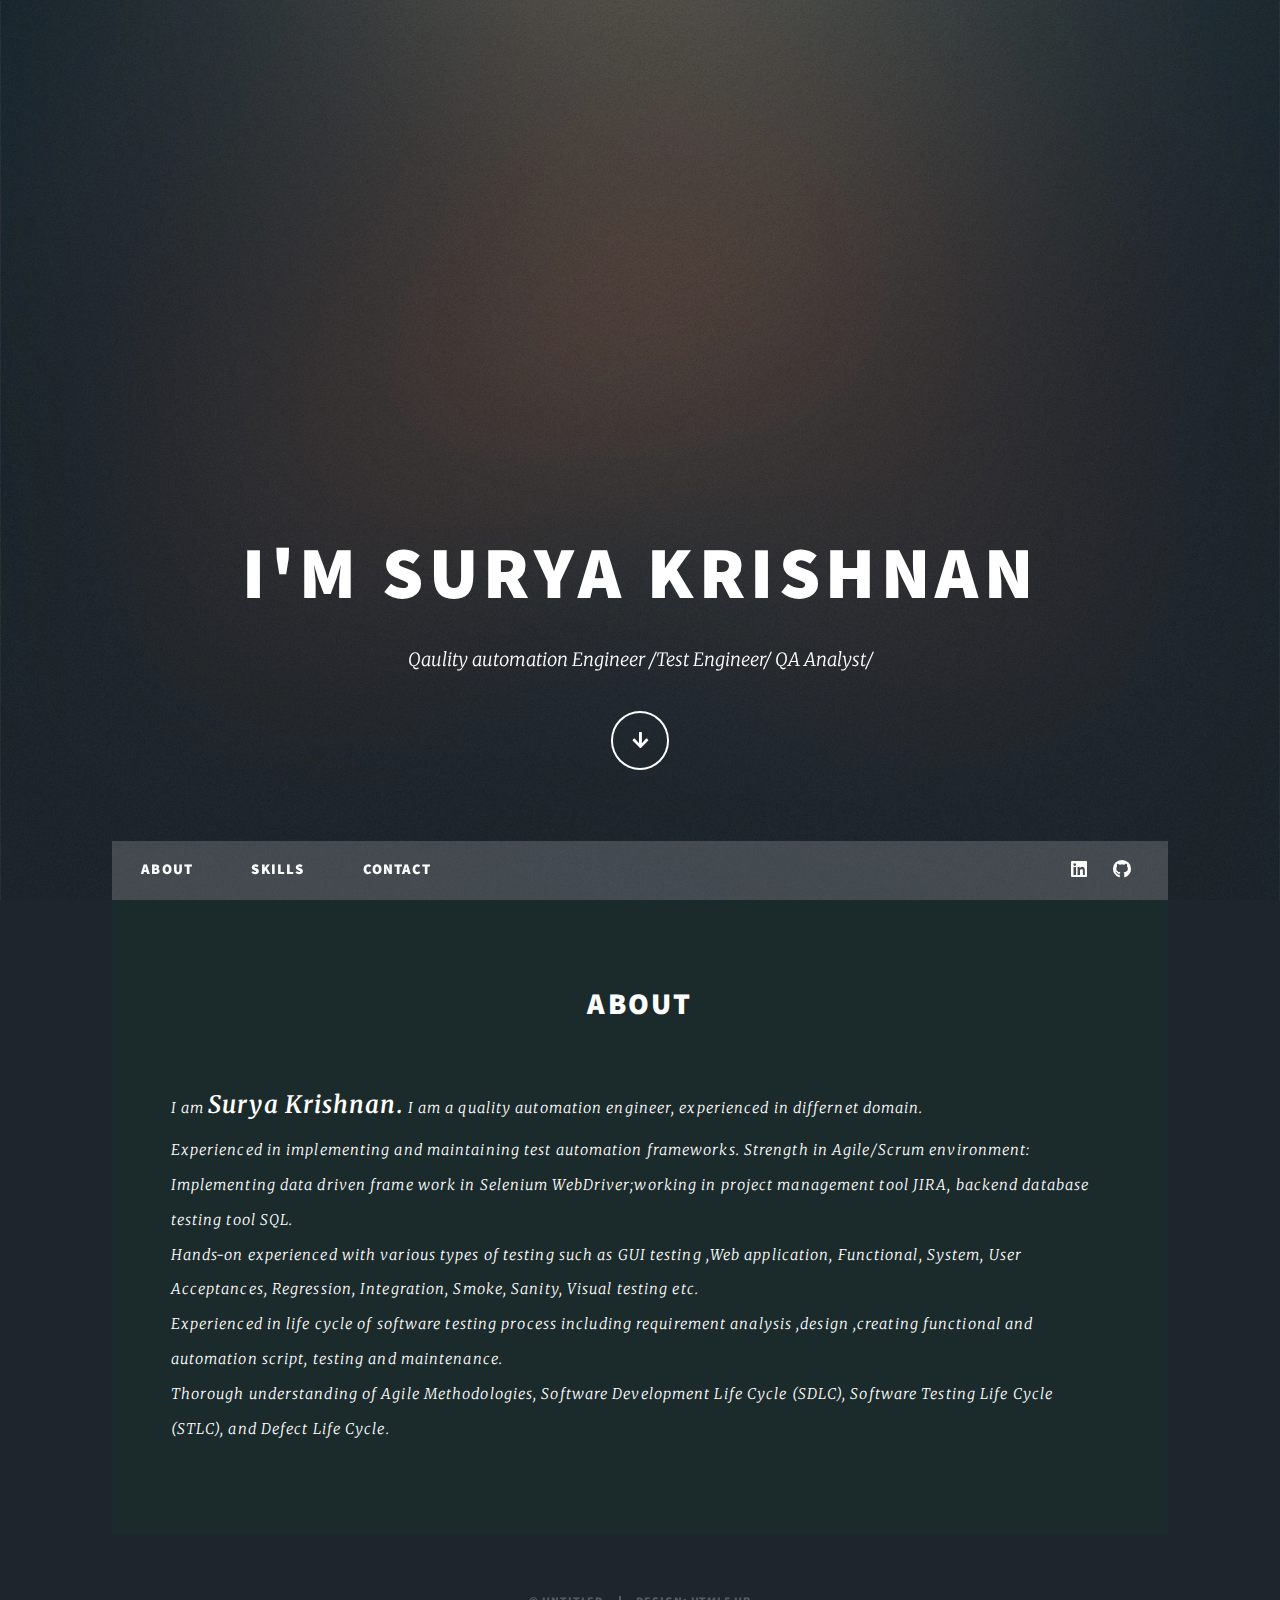
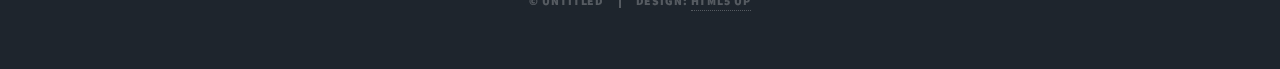
==== index.html @ 8f519a06 "Add files via upload" ====
<!DOCTYPE HTML>
<!--
	Massively by HTML5 UP
	html5up.net | @ajlkn
	Free for personal and commercial use under the CCA 3.0 license (html5up.net/license)
-->
<html>
	<head>
		<title>Surya portfolio</title>
		<meta charset="utf-8" />
		<meta name="viewport" content="width=device-width, initial-scale=1, user-scalable=no" />
		<link rel="stylesheet" href="assets/css/main.css" />
		<noscript><link rel="stylesheet" href="assets/css/noscript.css" /></noscript>
	</head>
	<body class="is-preload">

		<!-- Wrapper -->
			<div id="wrapper" class="fade-in">

				<!-- Intro -->
					<div id="intro">
						<h1>I'm Surya Krishnan<br />
						</h1>
						<p>Qaulity automation Engineer /Test Engineer/ QA Analyst/ 
							</p>
						<ul class="actions">
							<li><a href="#header" class="button icon solid solo fa-arrow-down scrolly">Continue</a></li>
						</ul>
					</div>

				<!-- Header -->
					<header id="header">
						<a href="index.html" class="logo">Surya Krishnan</a>
					</header>

				<!-- Nav -->
					<nav id="nav">
						<ul class="links" >
							<li ><a href="index.html" style="font-size: 1.0rem;">About</a></li>
							<li ><a href="skills.html" style="font-size: 1.0rem;">Skills</a></li>
							<li><a href="contact.html" style="font-size: 1.0rem;">Contact</a></li>
						</ul>
						<ul class="icons">
							<li ><a  href="https://www.linkedin.com/in/surya-v-krishnan/" target="_blank" rel="noopener noreferrer" class="icon brands fa-linkedin" style="width: 50;height: 50;" ><span class="label" >LinkedIn</span></a></li>
							<li><a href="https://github.com/suryapran" target="_blank" rel="noopener noreferrer" class="icon brands fa-github"><span class="label">GitHub</span></a></li>
							
							
						</ul>
					</nav>

				<!-- Main -->
					<div id="main">

						<!-- Featured Post -->
							<article class="post featured" style="background-color: rgb(27, 42, 43);">
								<header class="major" >
									
									<h2 style="color: white; font-size: 30px;">About<br />
									</h2>
								
								</header>
								<div >
									<p>
										<h3 id="mystyle1">

									
											I am <b>Surya Krishnan.</b> I am a quality automation engineer, experienced in differnet domain.
											<br/>
											Experienced in implementing and maintaining test automation frameworks.
											Strength in Agile/Scrum environment: Implementing data driven frame work in 
											Selenium WebDriver;working in project management tool JIRA, backend database
											 testing  tool SQL.<br/>
											 Hands-on experienced with various types of testing such as GUI testing ,Web application,
											  Functional, System, User Acceptances, Regression, Integration, Smoke, Sanity, 
											  Visual testing etc.<br/>
											Experienced in life cycle of software testing process including
											 requirement analysis ,design ,creating functional and automation script,
											  testing and maintenance.<br/>

											
											Thorough understanding of Agile Methodologies, Software Development
											 Life Cycle (SDLC), Software Testing Life Cycle (STLC), and Defect Life Cycle.
										</h3>
									</p>
		
								</div>
								
							</article>



					</div>

				<!-- Footer -->
					<footer id="footer">
					</footer>

				<!-- Copyright -->
					<div id="copyright">
						<ul><li>&copy; Untitled</li><li>Design: <a href="https://html5up.net">HTML5 UP</a></li></ul>
					</div>

			</div>

		<!-- Scripts -->
			<script src="assets/js/jquery.min.js"></script>
			<script src="assets/js/jquery.scrollex.min.js"></script>
			<script src="assets/js/jquery.scrolly.min.js"></script>
			<script src="assets/js/browser.min.js"></script>
			<script src="assets/js/breakpoints.min.js"></script>
			<script src="assets/js/util.js"></script>
			<script src="assets/js/main.js"></script>

	</body>
</html>
---- assets/css/main.css ----
@import url(fontawesome-all.min.css);
@import url("https://fonts.googleapis.com/css?family=Merriweather:300,700,300italic,700italic|Source+Sans+Pro:900");

/*
	Massively by HTML5 UP
	html5up.net | @ajlkn
	Free for personal and commercial use under the CCA 3.0 license (html5up.net/license)
*/

html, body, div, span, applet, object,
iframe, h1, h2, h3, h4, h5, h6, p, blockquote,
pre, a, abbr, acronym, address, big, cite,
code, del, dfn, em, img, ins, kbd, q, s, samp,
small, strike, strong, sub, sup, tt, var, b,
u, i, center, dl, dt, dd, ol, ul, li, fieldset,
form, label, legend, table, caption, tbody,
tfoot, thead, tr, th, td, article, aside,
canvas, details, embed, figure, figcaption,
footer, header, hgroup, menu, nav, output, ruby,
section, summary, time, mark, audio, video {
	margin: 0;
	padding: 0;
	border: 0;
	font-size: 100%;
	font: inherit;
	vertical-align: baseline;}

article, aside, details, figcaption, figure,
footer, header, hgroup, menu, nav, section {
	display: block;}

body {
	line-height: 1;
}

ol, ul {
	list-style: none;
}

blockquote, q {
	quotes: none;
}

	blockquote:before, blockquote:after, q:before, q:after {
		content: '';
		content: none;
	}

table {
	border-collapse: collapse;
	border-spacing: 0;
}

body {
	-webkit-text-size-adjust: none;
}

mark {
	background-color: transparent;
	color: inherit;
}

input::-moz-focus-inner {
	border: 0;
	padding: 0;
}

input, select, textarea {
	-moz-appearance: none;
	-webkit-appearance: none;
	-ms-appearance: none;
	appearance: none;
}

/* Basic */

	@-ms-viewport {
		width: device-width;
	}

	body {
		-ms-overflow-style: scrollbar;
	}

	@media screen and (max-width: 480px) {

		html, body {
			min-width: 320px;
		}

	}

	html {
		box-sizing: border-box;
	}

	*, *:before, *:after {
		box-sizing: inherit;
	}

	body {
		background-color: #1e252d;
	}

		body.is-preload *, body.is-preload *:before, body.is-preload *:after {
			-moz-animation: none !important;
			-webkit-animation: none !important;
			-ms-animation: none !important;
			animation: none !important;
			-moz-transition: none !important;
			-webkit-transition: none !important;
			-ms-transition: none !important;
			transition: none !important;
		}

/* Type */

	html {
		font-size: 16pt;
	}

		@media screen and (max-width: 1680px) {

			html {
				font-size: 12pt;
			}

		}

		@media screen and (max-width: 1280px) {

			html {
				font-size: 11pt;
			}

		}

		@media screen and (max-width: 360px) {

			html {
				font-size: 10pt;
			}

		}

	body {
		color: #212931;
	}

	body, input, select, textarea {
		font-family: "Merriweather", Georgia, serif;
		font-weight: 300;
		font-size: 1rem;
		line-height: 2.375;
	}

	a {
		-moz-transition: color 0.2s ease-in-out, background-color 0.2s ease-in-out, border-color 0.2s ease-in-out, box-shadow 0.2s ease-in-out;
		-webkit-transition: color 0.2s ease-in-out, background-color 0.2s ease-in-out, border-color 0.2s ease-in-out, box-shadow 0.2s ease-in-out;
		-ms-transition: color 0.2s ease-in-out, background-color 0.2s ease-in-out, border-color 0.2s ease-in-out, box-shadow 0.2s ease-in-out;
		transition: color 0.2s ease-in-out, background-color 0.2s ease-in-out, border-color 0.2s ease-in-out, box-shadow 0.2s ease-in-out;
		border-bottom: dotted 1px;
		text-decoration: none;
	}

		a:hover {
			border-bottom-color: transparent;
		}

	strong, b {
		font-weight: 600;
	}

	em, i {
		font-style: italic;
	}

	p {
		text-align: justify;
		margin: 0 0 2rem 0;
	}

	h1, h2, h3, h4, h5, h6 {
		font-family: "Source Sans Pro", Helvetica, sans-serif;
		font-weight: 900;
		line-height: 1.5;
		letter-spacing: 0.075em;
		text-transform: uppercase;
		margin: 0 0 1rem 0;
	}

		h1 a, h2 a, h3 a, h4 a, h5 a, h6 a {
			border-bottom: 0;
			color: inherit;
			text-decoration: none;
		}

	h1 {
		font-size: 4rem;
		line-height: 1.1;
		margin: 0 0 2rem 0;
	}

	h2 {
		font-size: 1.75rem;
		line-height: 1.3;
		margin: 0 0 1.5rem 0;
	}

	h3 {
		font-size: 1.25rem;
		margin: 0 0 1.5rem 0;
	}

	h4 {
		font-size: 1rem;
	}

	h5 {
		font-size: 0.9rem;
	}

	h6 {
		font-size: 0.8rem;
	}

	sub {
		font-size: 0.8rem;
		position: relative;
		top: 0.5rem;
	}

	sup {
		font-size: 0.8rem;
		position: relative;
		top: -0.5rem;
	}

	blockquote {
		border-left: solid 4px;
		font-style: italic;
		margin: 0 0 2rem 0;
		padding: 0.5rem 0 0.5rem 2rem;
	}

	code {
		border: solid 2px;
		font-family: "Courier New", monospace;
		font-size: 0.9rem;
		margin: 0 0.25rem;
		padding: 0.25rem 0.65rem;
	}

	pre {
		-webkit-overflow-scrolling: touch;
		font-family: "Courier New", monospace;
		font-size: 0.9rem;
		margin: 0 0 2rem 0;
	}

		pre code {
			display: block;
			line-height: 1.75;
			padding: 1rem 1.5rem;
			overflow-x: auto;
		}

	hr {
		border: 0;
		border-bottom: solid 2px;
		margin: 3rem 0;
	}

		hr.major {
			margin: 5rem 0;
		}

	.align-left {
		text-align: left;
	}

	.align-center {
		text-align: center;
	}

	.align-right {
		text-align: right;
	}

	input, select, textarea {
		color: #212931;
	}

	a {
		color: #212931;
		border-bottom-color: rgba(33, 41, 49, 0.5);
	}

		a:hover {
			border-bottom-color: transparent;
			color: #18bfef !important;
		}

	strong, b {
		color: #212931;
	}

	h1, h2, h3, h4, h5, h6 {
		color: #212931;
	}

	blockquote {
		border-left-color: #eeeeee;
	}

	code {
		background: rgba(220, 220, 220, 0.25);
		border-color: #eeeeee;
	}

	hr {
		border-bottom-color: #eeeeee;
	}

/* Row */

	.row {
		display: flex;
		flex-wrap: wrap;
		box-sizing: border-box;
		align-items: stretch;
	}

		.row > * {
			box-sizing: border-box;
		}

		.row.gtr-uniform > * > :last-child {
			margin-bottom: 0;
		}

		.row.aln-left {
			justify-content: flex-start;
		}

		.row.aln-center {
			justify-content: center;
		}

		.row.aln-right {
			justify-content: flex-end;
		}

		.row.aln-top {
			align-items: flex-start;
		}

		.row.aln-middle {
			align-items: center;
		}

		.row.aln-bottom {
			align-items: flex-end;
		}

		.row > .imp {
			order: -1;
		}

		.row > .col-1 {
			width: 8.33333%;
		}

		.row > .off-1 {
			margin-left: 8.33333%;
		}

		.row > .col-2 {
			width: 16.66667%;
		}

		.row > .off-2 {
			margin-left: 16.66667%;
		}

		.row > .col-3 {
			width: 25%;
		}

		.row > .off-3 {
			margin-left: 25%;
		}

		.row > .col-4 {
			width: 33.33333%;
		}

		.row > .off-4 {
			margin-left: 33.33333%;
		}

		.row > .col-5 {
			width: 41.66667%;
		}

		.row > .off-5 {
			margin-left: 41.66667%;
		}

		.row > .col-6 {
			width: 50%;
		}

		.row > .off-6 {
			margin-left: 50%;
		}

		.row > .col-7 {
			width: 58.33333%;
		}

		.row > .off-7 {
			margin-left: 58.33333%;
		}

		.row > .col-8 {
			width: 66.66667%;
		}

		.row > .off-8 {
			margin-left: 66.66667%;
		}

		.row > .col-9 {
			width: 75%;
		}

		.row > .off-9 {
			margin-left: 75%;
		}

		.row > .col-10 {
			width: 83.33333%;
		}

		.row > .off-10 {
			margin-left: 83.33333%;
		}

		.row > .col-11 {
			width: 91.66667%;
		}

		.row > .off-11 {
			margin-left: 91.66667%;
		}

		.row > .col-12 {
			width: 100%;
		}

		.row > .off-12 {
			margin-left: 100%;
		}

		.row.gtr-0 {
			margin-top: 0;
			margin-left: 0rem;
		}

			.row.gtr-0 > * {
				padding: 0 0 0 0rem;
			}

			.row.gtr-0.gtr-uniform {
				margin-top: 0rem;
			}

				.row.gtr-0.gtr-uniform > * {
					padding-top: 0rem;
				}

		.row.gtr-25 {
			margin-top: 0;
			margin-left: -0.375rem;
		}

			.row.gtr-25 > * {
				padding: 0 0 0 0.375rem;
			}

			.row.gtr-25.gtr-uniform {
				margin-top: -0.375rem;
			}

				.row.gtr-25.gtr-uniform > * {
					padding-top: 0.375rem;
				}

		.row.gtr-50 {
			margin-top: 0;
			margin-left: -0.75rem;
		}

			.row.gtr-50 > * {
				padding: 0 0 0 0.75rem;
			}

			.row.gtr-50.gtr-uniform {
				margin-top: -0.75rem;
			}

				.row.gtr-50.gtr-uniform > * {
					padding-top: 0.75rem;
				}

		.row {
			margin-top: 0;
			margin-left: -1.5rem;
		}

			.row > * {
				padding: 0 0 0 1.5rem;
			}

			.row.gtr-uniform {
				margin-top: -1.5rem;
			}

				.row.gtr-uniform > * {
					padding-top: 1.5rem;
				}

		.row.gtr-150 {
			margin-top: 0;
			margin-left: -2.25rem;
		}

			.row.gtr-150 > * {
				padding: 0 0 0 2.25rem;
			}

			.row.gtr-150.gtr-uniform {
				margin-top: -2.25rem;
			}

				.row.gtr-150.gtr-uniform > * {
					padding-top: 2.25rem;
				}

		.row.gtr-200 {
			margin-top: 0;
			margin-left: -3rem;
		}

			.row.gtr-200 > * {
				padding: 0 0 0 3rem;
			}

			.row.gtr-200.gtr-uniform {
				margin-top: -3rem;
			}

				.row.gtr-200.gtr-uniform > * {
					padding-top: 3rem;
				}

		@media screen and (max-width: 1680px) {

			.row {
				display: flex;
				flex-wrap: wrap;
				box-sizing: border-box;
				align-items: stretch;
			}

				.row > * {
					box-sizing: border-box;
				}

				.row.gtr-uniform > * > :last-child {
					margin-bottom: 0;
				}

				.row.aln-left {
					justify-content: flex-start;
				}

				.row.aln-center {
					justify-content: center;
				}

				.row.aln-right {
					justify-content: flex-end;
				}

				.row.aln-top {
					align-items: flex-start;
				}

				.row.aln-middle {
					align-items: center;
				}

				.row.aln-bottom {
					align-items: flex-end;
				}

				.row > .imp-xlarge {
					order: -1;
				}

				.row > .col-1-xlarge {
					width: 8.33333%;
				}

				.row > .off-1-xlarge {
					margin-left: 8.33333%;
				}

				.row > .col-2-xlarge {
					width: 16.66667%;
				}

				.row > .off-2-xlarge {
					margin-left: 16.66667%;
				}

				.row > .col-3-xlarge {
					width: 25%;
				}

				.row > .off-3-xlarge {
					margin-left: 25%;
				}

				.row > .col-4-xlarge {
					width: 33.33333%;
				}

				.row > .off-4-xlarge {
					margin-left: 33.33333%;
				}

				.row > .col-5-xlarge {
					width: 41.66667%;
				}

				.row > .off-5-xlarge {
					margin-left: 41.66667%;
				}

				.row > .col-6-xlarge {
					width: 50%;
				}

				.row > .off-6-xlarge {
					margin-left: 50%;
				}

				.row > .col-7-xlarge {
					width: 58.33333%;
				}

				.row > .off-7-xlarge {
					margin-left: 58.33333%;
				}

				.row > .col-8-xlarge {
					width: 66.66667%;
				}

				.row > .off-8-xlarge {
					margin-left: 66.66667%;
				}

				.row > .col-9-xlarge {
					width: 75%;
				}

				.row > .off-9-xlarge {
					margin-left: 75%;
				}

				.row > .col-10-xlarge {
					width: 83.33333%;
				}

				.row > .off-10-xlarge {
					margin-left: 83.33333%;
				}

				.row > .col-11-xlarge {
					width: 91.66667%;
				}

				.row > .off-11-xlarge {
					margin-left: 91.66667%;
				}

				.row > .col-12-xlarge {
					width: 100%;
				}

				.row > .off-12-xlarge {
					margin-left: 100%;
				}

				.row.gtr-0 {
					margin-top: 0;
					margin-left: 0rem;
				}

					.row.gtr-0 > * {
						padding: 0 0 0 0rem;
					}

					.row.gtr-0.gtr-uniform {
						margin-top: 0rem;
					}

						.row.gtr-0.gtr-uniform > * {
							padding-top: 0rem;
						}

				.row.gtr-25 {
					margin-top: 0;
					margin-left: -0.375rem;
				}

					.row.gtr-25 > * {
						padding: 0 0 0 0.375rem;
					}

					.row.gtr-25.gtr-uniform {
						margin-top: -0.375rem;
					}

						.row.gtr-25.gtr-uniform > * {
							padding-top: 0.375rem;
						}

				.row.gtr-50 {
					margin-top: 0;
					margin-left: -0.75rem;
				}

					.row.gtr-50 > * {
						padding: 0 0 0 0.75rem;
					}

					.row.gtr-50.gtr-uniform {
						margin-top: -0.75rem;
					}

						.row.gtr-50.gtr-uniform > * {
							padding-top: 0.75rem;
						}

				.row {
					margin-top: 0;
					margin-left: -1.5rem;
				}

					.row > * {
						padding: 0 0 0 1.5rem;
					}

					.row.gtr-uniform {
						margin-top: -1.5rem;
					}

						.row.gtr-uniform > * {
							padding-top: 1.5rem;
						}

				.row.gtr-150 {
					margin-top: 0;
					margin-left: -2.25rem;
				}

					.row.gtr-150 > * {
						padding: 0 0 0 2.25rem;
					}

					.row.gtr-150.gtr-uniform {
						margin-top: -2.25rem;
					}

						.row.gtr-150.gtr-uniform > * {
							padding-top: 2.25rem;
						}

				.row.gtr-200 {
					margin-top: 0;
					margin-left: -3rem;
				}

					.row.gtr-200 > * {
						padding: 0 0 0 3rem;
					}

					.row.gtr-200.gtr-uniform {
						margin-top: -3rem;
					}

						.row.gtr-200.gtr-uniform > * {
							padding-top: 3rem;
						}

		}

		@media screen and (max-width: 1280px) {

			.row {
				display: flex;
				flex-wrap: wrap;
				box-sizing: border-box;
				align-items: stretch;
			}

				.row > * {
					box-sizing: border-box;
				}

				.row.gtr-uniform > * > :last-child {
					margin-bottom: 0;
				}

				.row.aln-left {
					justify-content: flex-start;
				}

				.row.aln-center {
					justify-content: center;
				}

				.row.aln-right {
					justify-content: flex-end;
				}

				.row.aln-top {
					align-items: flex-start;
				}

				.row.aln-middle {
					align-items: center;
				}

				.row.aln-bottom {
					align-items: flex-end;
				}

				.row > .imp-large {
					order: -1;
				}

				.row > .col-1-large {
					width: 8.33333%;
				}

				.row > .off-1-large {
					margin-left: 8.33333%;
				}

				.row > .col-2-large {
					width: 16.66667%;
				}

				.row > .off-2-large {
					margin-left: 16.66667%;
				}

				.row > .col-3-large {
					width: 25%;
				}

				.row > .off-3-large {
					margin-left: 25%;
				}

				.row > .col-4-large {
					width: 33.33333%;
				}

				.row > .off-4-large {
					margin-left: 33.33333%;
				}

				.row > .col-5-large {
					width: 41.66667%;
				}

				.row > .off-5-large {
					margin-left: 41.66667%;
				}

				.row > .col-6-large {
					width: 50%;
				}

				.row > .off-6-large {
					margin-left: 50%;
				}

				.row > .col-7-large {
					width: 58.33333%;
				}

				.row > .off-7-large {
					margin-left: 58.33333%;
				}

				.row > .col-8-large {
					width: 66.66667%;
				}

				.row > .off-8-large {
					margin-left: 66.66667%;
				}

				.row > .col-9-large {
					width: 75%;
				}

				.row > .off-9-large {
					margin-left: 75%;
				}

				.row > .col-10-large {
					width: 83.33333%;
				}

				.row > .off-10-large {
					margin-left: 83.33333%;
				}

				.row > .col-11-large {
					width: 91.66667%;
				}

				.row > .off-11-large {
					margin-left: 91.66667%;
				}

				.row > .col-12-large {
					width: 100%;
				}

				.row > .off-12-large {
					margin-left: 100%;
				}

				.row.gtr-0 {
					margin-top: 0;
					margin-left: 0rem;
				}

					.row.gtr-0 > * {
						padding: 0 0 0 0rem;
					}

					.row.gtr-0.gtr-uniform {
						margin-top: 0rem;
					}

						.row.gtr-0.gtr-uniform > * {
							padding-top: 0rem;
						}

				.row.gtr-25 {
					margin-top: 0;
					margin-left: -0.375rem;
				}

					.row.gtr-25 > * {
						padding: 0 0 0 0.375rem;
					}

					.row.gtr-25.gtr-uniform {
						margin-top: -0.375rem;
					}

						.row.gtr-25.gtr-uniform > * {
							padding-top: 0.375rem;
						}

				.row.gtr-50 {
					margin-top: 0;
					margin-left: -0.75rem;
				}

					.row.gtr-50 > * {
						padding: 0 0 0 0.75rem;
					}

					.row.gtr-50.gtr-uniform {
						margin-top: -0.75rem;
					}

						.row.gtr-50.gtr-uniform > * {
							padding-top: 0.75rem;
						}

				.row {
					margin-top: 0;
					margin-left: -1.5rem;
				}

					.row > * {
						padding: 0 0 0 1.5rem;
					}

					.row.gtr-uniform {
						margin-top: -1.5rem;
					}

						.row.gtr-uniform > * {
							padding-top: 1.5rem;
						}

				.row.gtr-150 {
					margin-top: 0;
					margin-left: -2.25rem;
				}

					.row.gtr-150 > * {
						padding: 0 0 0 2.25rem;
					}

					.row.gtr-150.gtr-uniform {
						margin-top: -2.25rem;
					}

						.row.gtr-150.gtr-uniform > * {
							padding-top: 2.25rem;
						}

				.row.gtr-200 {
					margin-top: 0;
					margin-left: -3rem;
				}

					.row.gtr-200 > * {
						padding: 0 0 0 3rem;
					}

					.row.gtr-200.gtr-uniform {
						margin-top: -3rem;
					}

						.row.gtr-200.gtr-uniform > * {
							padding-top: 3rem;
						}

		}

		@media screen and (max-width: 980px) {

			.row {
				display: flex;
				flex-wrap: wrap;
				box-sizing: border-box;
				align-items: stretch;
			}

				.row > * {
					box-sizing: border-box;
				}

				.row.gtr-uniform > * > :last-child {
					margin-bottom: 0;
				}

				.row.aln-left {
					justify-content: flex-start;
				}

				.row.aln-center {
					justify-content: center;
				}

				.row.aln-right {
					justify-content: flex-end;
				}

				.row.aln-top {
					align-items: flex-start;
				}

				.row.aln-middle {
					align-items: center;
				}

				.row.aln-bottom {
					align-items: flex-end;
				}

				.row > .imp-medium {
					order: -1;
				}

				.row > .col-1-medium {
					width: 8.33333%;
				}

				.row > .off-1-medium {
					margin-left: 8.33333%;
				}

				.row > .col-2-medium {
					width: 16.66667%;
				}

				.row > .off-2-medium {
					margin-left: 16.66667%;
				}

				.row > .col-3-medium {
					width: 25%;
				}

				.row > .off-3-medium {
					margin-left: 25%;
				}

				.row > .col-4-medium {
					width: 33.33333%;
				}

				.row > .off-4-medium {
					margin-left: 33.33333%;
				}

				.row > .col-5-medium {
					width: 41.66667%;
				}

				.row > .off-5-medium {
					margin-left: 41.66667%;
				}

				.row > .col-6-medium {
					width: 50%;
				}

				.row > .off-6-medium {
					margin-left: 50%;
				}

				.row > .col-7-medium {
					width: 58.33333%;
				}

				.row > .off-7-medium {
					margin-left: 58.33333%;
				}

				.row > .col-8-medium {
					width: 66.66667%;
				}

				.row > .off-8-medium {
					margin-left: 66.66667%;
				}

				.row > .col-9-medium {
					width: 75%;
				}

				.row > .off-9-medium {
					margin-left: 75%;
				}

				.row > .col-10-medium {
					width: 83.33333%;
				}

				.row > .off-10-medium {
					margin-left: 83.33333%;
				}

				.row > .col-11-medium {
					width: 91.66667%;
				}

				.row > .off-11-medium {
					margin-left: 91.66667%;
				}

				.row > .col-12-medium {
					width: 100%;
				}

				.row > .off-12-medium {
					margin-left: 100%;
				}

				.row.gtr-0 {
					margin-top: 0;
					margin-left: 0rem;
				}

					.row.gtr-0 > * {
						padding: 0 0 0 0rem;
					}

					.row.gtr-0.gtr-uniform {
						margin-top: 0rem;
					}

						.row.gtr-0.gtr-uniform > * {
							padding-top: 0rem;
						}

				.row.gtr-25 {
					margin-top: 0;
					margin-left: -0.375rem;
				}

					.row.gtr-25 > * {
						padding: 0 0 0 0.375rem;
					}

					.row.gtr-25.gtr-uniform {
						margin-top: -0.375rem;
					}

						.row.gtr-25.gtr-uniform > * {
							padding-top: 0.375rem;
						}

				.row.gtr-50 {
					margin-top: 0;
					margin-left: -0.75rem;
				}

					.row.gtr-50 > * {
						padding: 0 0 0 0.75rem;
					}

					.row.gtr-50.gtr-uniform {
						margin-top: -0.75rem;
					}

						.row.gtr-50.gtr-uniform > * {
							padding-top: 0.75rem;
						}

				.row {
					margin-top: 0;
					margin-left: -1.5rem;
				}

					.row > * {
						padding: 0 0 0 1.5rem;
					}

					.row.gtr-uniform {
						margin-top: -1.5rem;
					}

						.row.gtr-uniform > * {
							padding-top: 1.5rem;
						}

				.row.gtr-150 {
					margin-top: 0;
					margin-left: -2.25rem;
				}

					.row.gtr-150 > * {
						padding: 0 0 0 2.25rem;
					}

					.row.gtr-150.gtr-uniform {
						margin-top: -2.25rem;
					}

						.row.gtr-150.gtr-uniform > * {
							padding-top: 2.25rem;
						}

				.row.gtr-200 {
					margin-top: 0;
					margin-left: -3rem;
				}

					.row.gtr-200 > * {
						padding: 0 0 0 3rem;
					}

					.row.gtr-200.gtr-uniform {
						margin-top: -3rem;
					}

						.row.gtr-200.gtr-uniform > * {
							padding-top: 3rem;
						}

		}

		@media screen and (max-width: 736px) {

			.row {
				display: flex;
				flex-wrap: wrap;
				box-sizing: border-box;
				align-items: stretch;
			}

				.row > * {
					box-sizing: border-box;
				}

				.row.gtr-uniform > * > :last-child {
					margin-bottom: 0;
				}

				.row.aln-left {
					justify-content: flex-start;
				}

				.row.aln-center {
					justify-content: center;
				}

				.row.aln-right {
					justify-content: flex-end;
				}

				.row.aln-top {
					align-items: flex-start;
				}

				.row.aln-middle {
					align-items: center;
				}

				.row.aln-bottom {
					align-items: flex-end;
				}

				.row > .imp-small {
					order: -1;
				}

				.row > .col-1-small {
					width: 8.33333%;
				}

				.row > .off-1-small {
					margin-left: 8.33333%;
				}

				.row > .col-2-small {
					width: 16.66667%;
				}

				.row > .off-2-small {
					margin-left: 16.66667%;
				}

				.row > .col-3-small {
					width: 25%;
				}

				.row > .off-3-small {
					margin-left: 25%;
				}

				.row > .col-4-small {
					width: 33.33333%;
				}

				.row > .off-4-small {
					margin-left: 33.33333%;
				}

				.row > .col-5-small {
					width: 41.66667%;
				}

				.row > .off-5-small {
					margin-left: 41.66667%;
				}

				.row > .col-6-small {
					width: 50%;
				}

				.row > .off-6-small {
					margin-left: 50%;
				}

				.row > .col-7-small {
					width: 58.33333%;
				}

				.row > .off-7-small {
					margin-left: 58.33333%;
				}

				.row > .col-8-small {
					width: 66.66667%;
				}

				.row > .off-8-small {
					margin-left: 66.66667%;
				}

				.row > .col-9-small {
					width: 75%;
				}

				.row > .off-9-small {
					margin-left: 75%;
				}

				.row > .col-10-small {
					width: 83.33333%;
				}

				.row > .off-10-small {
					margin-left: 83.33333%;
				}

				.row > .col-11-small {
					width: 91.66667%;
				}

				.row > .off-11-small {
					margin-left: 91.66667%;
				}

				.row > .col-12-small {
					width: 100%;
				}

				.row > .off-12-small {
					margin-left: 100%;
				}

				.row.gtr-0 {
					margin-top: 0;
					margin-left: 0rem;
				}

					.row.gtr-0 > * {
						padding: 0 0 0 0rem;
					}

					.row.gtr-0.gtr-uniform {
						margin-top: 0rem;
					}

						.row.gtr-0.gtr-uniform > * {
							padding-top: 0rem;
						}

				.row.gtr-25 {
					margin-top: 0;
					margin-left: -0.375rem;
				}

					.row.gtr-25 > * {
						padding: 0 0 0 0.375rem;
					}

					.row.gtr-25.gtr-uniform {
						margin-top: -0.375rem;
					}

						.row.gtr-25.gtr-uniform > * {
							padding-top: 0.375rem;
						}

				.row.gtr-50 {
					margin-top: 0;
					margin-left: -0.75rem;
				}

					.row.gtr-50 > * {
						padding: 0 0 0 0.75rem;
					}

					.row.gtr-50.gtr-uniform {
						margin-top: -0.75rem;
					}

						.row.gtr-50.gtr-uniform > * {
							padding-top: 0.75rem;
						}

				.row {
					margin-top: 0;
					margin-left: -1.5rem;
				}

					.row > * {
						padding: 0 0 0 1.5rem;
					}

					.row.gtr-uniform {
						margin-top: -1.5rem;
					}

						.row.gtr-uniform > * {
							padding-top: 1.5rem;
						}

				.row.gtr-150 {
					margin-top: 0;
					margin-left: -2.25rem;
				}

					.row.gtr-150 > * {
						padding: 0 0 0 2.25rem;
					}

					.row.gtr-150.gtr-uniform {
						margin-top: -2.25rem;
					}

						.row.gtr-150.gtr-uniform > * {
							padding-top: 2.25rem;
						}

				.row.gtr-200 {
					margin-top: 0;
					margin-left: -3rem;
				}

					.row.gtr-200 > * {
						padding: 0 0 0 3rem;
					}

					.row.gtr-200.gtr-uniform {
						margin-top: -3rem;
					}

						.row.gtr-200.gtr-uniform > * {
							padding-top: 3rem;
						}

		}

		@media screen and (max-width: 480px) {

			.row {
				display: flex;
				flex-wrap: wrap;
				box-sizing: border-box;
				align-items: stretch;
			}

				.row > * {
					box-sizing: border-box;
				}

				.row.gtr-uniform > * > :last-child {
					margin-bottom: 0;
				}

				.row.aln-left {
					justify-content: flex-start;
				}

				.row.aln-center {
					justify-content: center;
				}

				.row.aln-right {
					justify-content: flex-end;
				}

				.row.aln-top {
					align-items: flex-start;
				}

				.row.aln-middle {
					align-items: center;
				}

				.row.aln-bottom {
					align-items: flex-end;
				}

				.row > .imp-xsmall {
					order: -1;
				}

				.row > .col-1-xsmall {
					width: 8.33333%;
				}

				.row > .off-1-xsmall {
					margin-left: 8.33333%;
				}

				.row > .col-2-xsmall {
					width: 16.66667%;
				}

				.row > .off-2-xsmall {
					margin-left: 16.66667%;
				}

				.row > .col-3-xsmall {
					width: 25%;
				}

				.row > .off-3-xsmall {
					margin-left: 25%;
				}

				.row > .col-4-xsmall {
					width: 33.33333%;
				}

				.row > .off-4-xsmall {
					margin-left: 33.33333%;
				}

				.row > .col-5-xsmall {
					width: 41.66667%;
				}

				.row > .off-5-xsmall {
					margin-left: 41.66667%;
				}

				.row > .col-6-xsmall {
					width: 50%;
				}

				.row > .off-6-xsmall {
					margin-left: 50%;
				}

				.row > .col-7-xsmall {
					width: 58.33333%;
				}

				.row > .off-7-xsmall {
					margin-left: 58.33333%;
				}

				.row > .col-8-xsmall {
					width: 66.66667%;
				}

				.row > .off-8-xsmall {
					margin-left: 66.66667%;
				}

				.row > .col-9-xsmall {
					width: 75%;
				}

				.row > .off-9-xsmall {
					margin-left: 75%;
				}

				.row > .col-10-xsmall {
					width: 83.33333%;
				}

				.row > .off-10-xsmall {
					margin-left: 83.33333%;
				}

				.row > .col-11-xsmall {
					width: 91.66667%;
				}

				.row > .off-11-xsmall {
					margin-left: 91.66667%;
				}

				.row > .col-12-xsmall {
					width: 100%;
				}

				.row > .off-12-xsmall {
					margin-left: 100%;
				}

				.row.gtr-0 {
					margin-top: 0;
					margin-left: 0rem;
				}

					.row.gtr-0 > * {
						padding: 0 0 0 0rem;
					}

					.row.gtr-0.gtr-uniform {
						margin-top: 0rem;
					}

						.row.gtr-0.gtr-uniform > * {
							padding-top: 0rem;
						}

				.row.gtr-25 {
					margin-top: 0;
					margin-left: -0.375rem;
				}

					.row.gtr-25 > * {
						padding: 0 0 0 0.375rem;
					}

					.row.gtr-25.gtr-uniform {
						margin-top: -0.375rem;
					}

						.row.gtr-25.gtr-uniform > * {
							padding-top: 0.375rem;
						}

				.row.gtr-50 {
					margin-top: 0;
					margin-left: -0.75rem;
				}

					.row.gtr-50 > * {
						padding: 0 0 0 0.75rem;
					}

					.row.gtr-50.gtr-uniform {
						margin-top: -0.75rem;
					}

						.row.gtr-50.gtr-uniform > * {
							padding-top: 0.75rem;
						}

				.row {
					margin-top: 0;
					margin-left: -1.5rem;
				}

					.row > * {
						padding: 0 0 0 1.5rem;
					}

					.row.gtr-uniform {
						margin-top: -1.5rem;
					}

						.row.gtr-uniform > * {
							padding-top: 1.5rem;
						}

				.row.gtr-150 {
					margin-top: 0;
					margin-left: -2.25rem;
				}

					.row.gtr-150 > * {
						padding: 0 0 0 2.25rem;
					}

					.row.gtr-150.gtr-uniform {
						margin-top: -2.25rem;
					}

						.row.gtr-150.gtr-uniform > * {
							padding-top: 2.25rem;
						}

				.row.gtr-200 {
					margin-top: 0;
					margin-left: -3rem;
				}

					.row.gtr-200 > * {
						padding: 0 0 0 3rem;
					}

					.row.gtr-200.gtr-uniform {
						margin-top: -3rem;
					}

						.row.gtr-200.gtr-uniform > * {
							padding-top: 3rem;
						}

		}

		@media screen and (max-width: 360px) {

			.row {
				display: flex;
				flex-wrap: wrap;
				box-sizing: border-box;
				align-items: stretch;
			}

				.row > * {
					box-sizing: border-box;
				}

				.row.gtr-uniform > * > :last-child {
					margin-bottom: 0;
				}

				.row.aln-left {
					justify-content: flex-start;
				}

				.row.aln-center {
					justify-content: center;
				}

				.row.aln-right {
					justify-content: flex-end;
				}

				.row.aln-top {
					align-items: flex-start;
				}

				.row.aln-middle {
					align-items: center;
				}

				.row.aln-bottom {
					align-items: flex-end;
				}

				.row > .imp-xxsmall {
					order: -1;
				}

				.row > .col-1-xxsmall {
					width: 8.33333%;
				}

				.row > .off-1-xxsmall {
					margin-left: 8.33333%;
				}

				.row > .col-2-xxsmall {
					width: 16.66667%;
				}

				.row > .off-2-xxsmall {
					margin-left: 16.66667%;
				}

				.row > .col-3-xxsmall {
					width: 25%;
				}

				.row > .off-3-xxsmall {
					margin-left: 25%;
				}

				.row > .col-4-xxsmall {
					width: 33.33333%;
				}

				.row > .off-4-xxsmall {
					margin-left: 33.33333%;
				}

				.row > .col-5-xxsmall {
					width: 41.66667%;
				}

				.row > .off-5-xxsmall {
					margin-left: 41.66667%;
				}

				.row > .col-6-xxsmall {
					width: 50%;
				}

				.row > .off-6-xxsmall {
					margin-left: 50%;
				}

				.row > .col-7-xxsmall {
					width: 58.33333%;
				}

				.row > .off-7-xxsmall {
					margin-left: 58.33333%;
				}

				.row > .col-8-xxsmall {
					width: 66.66667%;
				}

				.row > .off-8-xxsmall {
					margin-left: 66.66667%;
				}

				.row > .col-9-xxsmall {
					width: 75%;
				}

				.row > .off-9-xxsmall {
					margin-left: 75%;
				}

				.row > .col-10-xxsmall {
					width: 83.33333%;
				}

				.row > .off-10-xxsmall {
					margin-left: 83.33333%;
				}

				.row > .col-11-xxsmall {
					width: 91.66667%;
				}

				.row > .off-11-xxsmall {
					margin-left: 91.66667%;
				}

				.row > .col-12-xxsmall {
					width: 100%;
				}

				.row > .off-12-xxsmall {
					margin-left: 100%;
				}

				.row.gtr-0 {
					margin-top: 0;
					margin-left: 0rem;
				}

					.row.gtr-0 > * {
						padding: 0 0 0 0rem;
					}

					.row.gtr-0.gtr-uniform {
						margin-top: 0rem;
					}

						.row.gtr-0.gtr-uniform > * {
							padding-top: 0rem;
						}

				.row.gtr-25 {
					margin-top: 0;
					margin-left: -0.375rem;
				}

					.row.gtr-25 > * {
						padding: 0 0 0 0.375rem;
					}

					.row.gtr-25.gtr-uniform {
						margin-top: -0.375rem;
					}

						.row.gtr-25.gtr-uniform > * {
							padding-top: 0.375rem;
						}

				.row.gtr-50 {
					margin-top: 0;
					margin-left: -0.75rem;
				}

					.row.gtr-50 > * {
						padding: 0 0 0 0.75rem;
					}

					.row.gtr-50.gtr-uniform {
						margin-top: -0.75rem;
					}

						.row.gtr-50.gtr-uniform > * {
							padding-top: 0.75rem;
						}

				.row {
					margin-top: 0;
					margin-left: -1.5rem;
				}

					.row > * {
						padding: 0 0 0 1.5rem;
					}

					.row.gtr-uniform {
						margin-top: -1.5rem;
					}

						.row.gtr-uniform > * {
							padding-top: 1.5rem;
						}

				.row.gtr-150 {
					margin-top: 0;
					margin-left: -2.25rem;
				}

					.row.gtr-150 > * {
						padding: 0 0 0 2.25rem;
					}

					.row.gtr-150.gtr-uniform {
						margin-top: -2.25rem;
					}

						.row.gtr-150.gtr-uniform > * {
							padding-top: 2.25rem;
						}

				.row.gtr-200 {
					margin-top: 0;
					margin-left: -3rem;
				}

					.row.gtr-200 > * {
						padding: 0 0 0 3rem;
					}

					.row.gtr-200.gtr-uniform {
						margin-top: -3rem;
					}

						.row.gtr-200.gtr-uniform > * {
							padding-top: 3rem;
						}

		}

/* Box */

	.box {
		border: solid 2px;
		margin-bottom: 2rem;
		padding: 1.5rem;
	}

		.box > :last-child,
		.box > :last-child > :last-child,
		.box > :last-child > :last-child > :last-child {
			margin-bottom: 0;
		}

		.box.alt {
			border: 0;
			border-radius: 0;
			padding: 0;
		}

	.box {
		border-color: #eeeeee;
	}

/* Button */

	input[type="submit"],
	input[type="reset"],
	input[type="button"],
	button,
	.button {
		-moz-appearance: none;
		-webkit-appearance: none;
		-ms-appearance: none;
		appearance: none;
		-moz-transition: background-color 0.2s ease-in-out, box-shadow 0.2s ease-in-out, color 0.2s ease-in-out;
		-webkit-transition: background-color 0.2s ease-in-out, box-shadow 0.2s ease-in-out, color 0.2s ease-in-out;
		-ms-transition: background-color 0.2s ease-in-out, box-shadow 0.2s ease-in-out, color 0.2s ease-in-out;
		transition: background-color 0.2s ease-in-out, box-shadow 0.2s ease-in-out, color 0.2s ease-in-out;
		border: 0;
		border-radius: 0;
		cursor: pointer;
		display: inline-block;
		font-family: "Source Sans Pro", Helvetica, sans-serif;
		font-size: 0.8rem;
		font-weight: 900;
		letter-spacing: 0.075em;
		height: 3rem;
		line-height: 3rem;
		padding: 0 2rem;
		text-align: center;
		text-decoration: none;
		text-transform: uppercase;
		white-space: nowrap;
	}

		input[type="submit"].icon:before,
		input[type="reset"].icon:before,
		input[type="button"].icon:before,
		button.icon:before,
		.button.icon:before {
			margin-right: 0.5rem;
		}

		input[type="submit"].icon.solo,
		input[type="reset"].icon.solo,
		input[type="button"].icon.solo,
		button.icon.solo,
		.button.icon.solo {
			position: relative;
			width: 4rem;
			height: 4rem;
			line-height: 4rem;
			border-radius: 4rem;
			text-indent: 4rem;
			overflow: hidden;
			padding: 0;
			white-space: nowrap;
		}

			input[type="submit"].icon.solo:before,
			input[type="reset"].icon.solo:before,
			input[type="button"].icon.solo:before,
			button.icon.solo:before,
			.button.icon.solo:before {
				position: absolute;
				display: block;
				top: 0;
				left: 0;
				width: inherit;
				height: inherit;
				line-height: inherit;
				font-size: 1.25rem;
				margin-right: 0;
				text-align: center;
				text-indent: 0;
			}

		input[type="submit"].fit,
		input[type="reset"].fit,
		input[type="button"].fit,
		button.fit,
		.button.fit {
			width: 100%;
		}

		input[type="submit"].small,
		input[type="reset"].small,
		input[type="button"].small,
		button.small,
		.button.small {
			font-size: 0.7rem;
			height: 2.5rem;
			line-height: 2.5rem;
			padding: 0 1.5rem;
		}

		input[type="submit"].large,
		input[type="reset"].large,
		input[type="button"].large,
		button.large,
		.button.large {
			font-size: 0.9rem;
			height: 3.5rem;
			line-height: 3.5rem;
			padding: 0 2.75rem;
		}

		@media screen and (max-width: 980px) {

			input[type="submit"],
			input[type="reset"],
			input[type="button"],
			button,
			.button {
				font-size: 0.9rem;
				height: 3.25rem;
				line-height: 3.25rem;
			}

				input[type="submit"].large,
				input[type="reset"].large,
				input[type="button"].large,
				button.large,
				.button.large {
					font-size: 1rem;
					height: 3.75rem;
					line-height: 3.75rem;
				}

		}

		input[type="submit"].disabled, input[type="submit"]:disabled,
		input[type="reset"].disabled,
		input[type="reset"]:disabled,
		input[type="button"].disabled,
		input[type="button"]:disabled,
		button.disabled,
		button:disabled,
		.button.disabled,
		.button:disabled {
			pointer-events: none;
			opacity: 0.25;
		}

	input[type="submit"],
	input[type="reset"],
	input[type="button"],
	button,
	.button {
		background-color: transparent;
		box-shadow: inset 0 0 0 2px #212931;
		color: #212931 !important;
	}

		input[type="submit"]:hover,
		input[type="reset"]:hover,
		input[type="button"]:hover,
		button:hover,
		.button:hover {
			box-shadow: inset 0 0 0 2px #18bfef;
			color: #18bfef !important;
		}

		input[type="submit"].primary,
		input[type="reset"].primary,
		input[type="button"].primary,
		button.primary,
		.button.primary {
			background-color: #212931;
			box-shadow: none;
			color: #ffffff !important;
		}

			input[type="submit"].primary:hover,
			input[type="reset"].primary:hover,
			input[type="button"].primary:hover,
			button.primary:hover,
			.button.primary:hover {
				background-color: #18bfef;
			}

/* Form */

	form {
		margin: 0 0 2rem 0;
	}

		form > :last-child {
			margin-bottom: 0;
		}

		form > .fields {
			display: -moz-flex;
			display: -webkit-flex;
			display: -ms-flex;
			display: flex;
			-moz-flex-wrap: wrap;
			-webkit-flex-wrap: wrap;
			-ms-flex-wrap: wrap;
			flex-wrap: wrap;
			width: calc(100% + 3rem);
			margin: -1.5rem 0 2rem -1.5rem;
		}

			form > .fields > .field {
				-moz-flex-grow: 0;
				-webkit-flex-grow: 0;
				-ms-flex-grow: 0;
				flex-grow: 0;
				-moz-flex-shrink: 0;
				-webkit-flex-shrink: 0;
				-ms-flex-shrink: 0;
				flex-shrink: 0;
				padding: 1.5rem 0 0 1.5rem;
				width: calc(100% - 1.5rem);
			}

				form > .fields > .field.half {
					width: calc(50% - 0.75rem);
				}

				form > .fields > .field.third {
					width: calc(100%/3 - 0.5rem);
				}

				form > .fields > .field.quarter {
					width: calc(25% - 0.375rem);
				}

		@media screen and (max-width: 480px) {

			form > .fields {
				width: calc(100% + 3rem);
				margin: -1.5rem 0 2rem -1.5rem;
			}

				form > .fields > .field {
					padding: 1.5rem 0 0 1.5rem;
					width: calc(100% - 1.5rem);
				}

					form > .fields > .field.half {
						width: calc(100% - 1.5rem);
					}

					form > .fields > .field.third {
						width: calc(100% - 1.5rem);
					}

					form > .fields > .field.quarter {
						width: calc(100% - 1.5rem);
					}

		}

	label {
		display: block;
		font-family: "Source Sans Pro", Helvetica, sans-serif;
		font-weight: 900;
		line-height: 1.5;
		letter-spacing: 0.075em;
		font-size: 0.8rem;
		text-transform: uppercase;
		margin: 0 0 0.75rem 0;
	}

		@media screen and (max-width: 980px) {

			label {
				font-size: 0.9rem;
			}

		}

	input[type="text"],
	input[type="password"],
	input[type="email"],
	select,
	textarea {
		-moz-appearance: none;
		-webkit-appearance: none;
		-ms-appearance: none;
		appearance: none;
		background: transparent;
		border-radius: 0;
		border: solid 2px;
		color: inherit;
		display: block;
		outline: 0;
		padding: 0 1rem;
		text-decoration: none;
		width: 100%;
	}

		input[type="text"]:invalid,
		input[type="password"]:invalid,
		input[type="email"]:invalid,
		select:invalid,
		textarea:invalid {
			box-shadow: none;
		}

	select {
		background-size: 1.25rem;
		background-repeat: no-repeat;
		background-position: calc(100% - 1rem) center;
		height: 3rem;
		padding-right: 3rem;
		text-overflow: ellipsis;
	}

		select:focus::-ms-value {
			background-color: transparent;
		}

		select::-ms-expand {
			display: none;
		}

	input[type="text"],
	input[type="password"],
	input[type="email"],
	select {
		height: 3rem;
	}

	textarea {
		padding: 0.75rem 1rem;
	}

	input[type="checkbox"],
	input[type="radio"] {
		-moz-appearance: none;
		-webkit-appearance: none;
		-ms-appearance: none;
		appearance: none;
		display: block;
		float: left;
		margin-right: -2rem;
		opacity: 0;
		width: 1rem;
		z-index: -1;
	}

		input[type="checkbox"] + label,
		input[type="radio"] + label {
			text-decoration: none;
			cursor: pointer;
			display: inline-block;
			font-size: 1rem;
			letter-spacing: 0;
			font-family: "Merriweather", Georgia, serif;
			text-transform: none;
			font-weight: 300;
			padding-left: 2.8rem;
			padding-right: 1rem;
			position: relative;
		}

			input[type="checkbox"] + label:before,
			input[type="radio"] + label:before {
				-moz-osx-font-smoothing: grayscale;
				-webkit-font-smoothing: antialiased;
				display: inline-block;
				font-style: normal;
				font-variant: normal;
				text-rendering: auto;
				line-height: 1;
				text-transform: none !important;
				font-family: 'Font Awesome 5 Free';
				font-weight: 900;
			}

			input[type="checkbox"] + label:before,
			input[type="radio"] + label:before {
				border-radius: 0;
				border: solid 2px;
				content: '';
				display: inline-block;
				font-size: 0.8rem;
				height: 1.8rem;
				left: 0;
				line-height: 1.65rem;
				position: absolute;
				text-align: center;
				top: -0.125rem;
				width: 1.8rem;
			}

		input[type="checkbox"]:checked + label:before,
		input[type="radio"]:checked + label:before {
			content: '\f00c';
		}

	input[type="checkbox"] + label:before {
		border-radius: 0;
	}

	input[type="radio"] + label:before {
		border-radius: 100%;
	}

	::-webkit-input-placeholder {
		opacity: 1.0;
	}

	:-moz-placeholder {
		opacity: 1.0;
	}

	::-moz-placeholder {
		opacity: 1.0;
	}

	:-ms-input-placeholder {
		opacity: 1.0;
	}

	label {
		color: #212931;
	}

	input[type="text"],
	input[type="password"],
	input[type="email"],
	select,
	textarea {
		border-color: #eeeeee;
	}

		input[type="text"]:focus,
		input[type="password"]:focus,
		input[type="email"]:focus,
		select:focus,
		textarea:focus {
			border-color: #18bfef;
		}

	select {
		background-image: url("data:image/svg+xml;charset=utf8,%3Csvg xmlns='http://www.w3.org/2000/svg' width='40' height='40' preserveAspectRatio='none' viewBox='0 0 40 40'%3E%3Cpath d='M9.4,12.3l10.4,10.4l10.4-10.4c0.2-0.2,0.5-0.4,0.9-0.4c0.3,0,0.6,0.1,0.9,0.4l3.3,3.3c0.2,0.2,0.4,0.5,0.4,0.9 c0,0.4-0.1,0.6-0.4,0.9L20.7,31.9c-0.2,0.2-0.5,0.4-0.9,0.4c-0.3,0-0.6-0.1-0.9-0.4L4.3,17.3c-0.2-0.2-0.4-0.5-0.4-0.9 c0-0.4,0.1-0.6,0.4-0.9l3.3-3.3c0.2-0.2,0.5-0.4,0.9-0.4S9.1,12.1,9.4,12.3z' fill='%23eeeeee' /%3E%3C/svg%3E");
	}

		select option {
			background-color: #ffffff;
			color: #212931;
		}

	.select-wrapper:before {
		color: #eeeeee;
	}

	input[type="checkbox"] + label,
	input[type="radio"] + label {
		color: #212931;
	}

		input[type="checkbox"] + label:before,
		input[type="radio"] + label:before {
			border-color: #eeeeee;
		}

	input[type="checkbox"]:checked + label:before,
	input[type="radio"]:checked + label:before {
		background-color: #212931;
		border-color: #212931;
		color: #ffffff;
	}

	input[type="checkbox"]:focus + label:before,
	input[type="radio"]:focus + label:before {
		border-color: #18bfef;
	}

	::-webkit-input-placeholder {
		color: #909498 !important;
	}

	:-moz-placeholder {
		color: #909498 !important;
	}

	::-moz-placeholder {
		color: #909498 !important;
	}

	:-ms-input-placeholder {
		color: #909498 !important;
	}

	.formerize-placeholder {
		color: #909498 !important;
	}

/* Icon */

	.icon {
		text-decoration: none;
		border-bottom: none;
		position: relative;
	}

		.icon:before {
			-moz-osx-font-smoothing: grayscale;
			-webkit-font-smoothing: antialiased;
			display: inline-block;
			font-style: normal;
			font-variant: normal;
			text-rendering: auto;
			line-height: 1;
			text-transform: none !important;
			font-family: 'Font Awesome 5 Free';
			font-weight: 400;
		}

		.icon > .label {
			display: none;
		}

		.icon:before {
			line-height: inherit;
		}

		.icon.solid:before {
			font-weight: 900;
		}

		.icon.brands:before {
			font-family: 'Font Awesome 5 Brands';
		}

/* Image */

	.image {
		border: 0;
		display: inline-block;
		position: relative;
	}

		.image img {
			display: block;
		}

		.image.left, .image.right {
			max-width: 40%;
		}

			.image.left img, .image.right img {
				width: 100%;
			}

		.image.left {
			float: left;
			margin: 0 2rem 2rem 0;
			top: 0.75rem;
		}

		.image.right {
			float: right;
			margin: 0 0 2rem 2rem;
			top: 0.75rem;
		}

		.image.fit {
			display: block;
			margin: 2.5rem 0;
			width: 100%;
		}

			.image.fit:first-child {
				margin-top: 0;
			}

			.image.fit img {
				width: 100%;
			}

		.image.main {
			display: block;
			margin: 4rem 0;
			width: 100%;
		}

			.image.main:first-child {
				margin-top: 0;
			}

			.image.main img {
				width: 100%;
			}

		@media screen and (max-width: 736px) {

			.image.fit {
				margin: 2rem 0;
			}

			.image.main {
				margin: 2rem 0;
			}

		}

	a.image {
		overflow: hidden;
	}

		a.image img {
			-moz-transition: -moz-transform 0.2s ease-out;
			-webkit-transition: -webkit-transform 0.2s ease-out;
			-ms-transition: -ms-transform 0.2s ease-out;
			transition: transform 0.2s ease-out;
		}

		a.image:hover img {
			-moz-transform: scale(1.05);
			-webkit-transform: scale(1.05);
			-ms-transform: scale(1.05);
			transform: scale(1.05);
		}

/* Actions */

	ul.actions {
		display: -moz-flex;
		display: -webkit-flex;
		display: -ms-flex;
		display: flex;
		cursor: default;
		list-style: none;
		margin-left: -1rem;
		padding-left: 0;
	}

		ul.actions li {
			padding: 0 0 0 1rem;
			vertical-align: middle;
		}

		ul.actions.special {
			-moz-justify-content: center;
			-webkit-justify-content: center;
			-ms-justify-content: center;
			justify-content: center;
			width: 100%;
			margin-left: 0;
		}

			ul.actions.special li:first-child {
				padding-left: 0;
			}

		ul.actions.stacked {
			-moz-flex-direction: column;
			-webkit-flex-direction: column;
			-ms-flex-direction: column;
			flex-direction: column;
			margin-left: 0;
		}

			ul.actions.stacked li {
				padding: 1.3rem 0 0 0;
			}

				ul.actions.stacked li:first-child {
					padding-top: 0;
				}

		ul.actions.fit {
			width: calc(100% + 1rem);
		}

			ul.actions.fit li {
				-moz-flex-grow: 1;
				-webkit-flex-grow: 1;
				-ms-flex-grow: 1;
				flex-grow: 1;
				-moz-flex-shrink: 1;
				-webkit-flex-shrink: 1;
				-ms-flex-shrink: 1;
				flex-shrink: 1;
				width: 100%;
			}

				ul.actions.fit li > * {
					width: 100%;
				}

			ul.actions.fit.stacked {
				width: 100%;
			}

		@media screen and (max-width: 480px) {

			ul.actions:not(.fixed) {
				-moz-flex-direction: column;
				-webkit-flex-direction: column;
				-ms-flex-direction: column;
				flex-direction: column;
				margin-left: 0;
				width: 100% !important;
			}

				ul.actions:not(.fixed) li {
					-moz-flex-grow: 1;
					-webkit-flex-grow: 1;
					-ms-flex-grow: 1;
					flex-grow: 1;
					-moz-flex-shrink: 1;
					-webkit-flex-shrink: 1;
					-ms-flex-shrink: 1;
					flex-shrink: 1;
					padding: 1rem 0 0 0;
					text-align: center;
					width: 100%;
				}

					ul.actions:not(.fixed) li > * {
						width: 100%;
					}

					ul.actions:not(.fixed) li:first-child {
						padding-top: 0;
					}

					ul.actions:not(.fixed) li input[type="submit"],
					ul.actions:not(.fixed) li input[type="reset"],
					ul.actions:not(.fixed) li input[type="button"],
					ul.actions:not(.fixed) li button,
					ul.actions:not(.fixed) li .button {
						width: 100%;
					}

						ul.actions:not(.fixed) li input[type="submit"].icon:before,
						ul.actions:not(.fixed) li input[type="reset"].icon:before,
						ul.actions:not(.fixed) li input[type="button"].icon:before,
						ul.actions:not(.fixed) li button.icon:before,
						ul.actions:not(.fixed) li .button.icon:before {
							margin-left: -0.5rem;
						}

		}

/* Icons */

	ul.icons {
		cursor: default;
		list-style: none;
		padding-left: 0;
	}

		ul.icons li {
			display: inline-block;
			padding: 0 0.5rem 0 0;
			vertical-align: middle;
		}

			ul.icons li:last-child {
				padding-right: 0;
			}

			ul.icons li .icon:before {
				width: 2.25rem;
				height: 2.25rem;
				line-height: 2.25rem;
				display: inline-block;
				text-align: center;
				border-radius: 100%;
				font-size: 1.25rem;
			}

		ul.icons.alt li .icon:before {
			-moz-transition: color 0.2s ease-in-out, background-color 0.2s ease-in-out, border-color 0.2s ease-in-out, box-shadow 0.2s ease-in-out;
			-webkit-transition: color 0.2s ease-in-out, background-color 0.2s ease-in-out, border-color 0.2s ease-in-out, box-shadow 0.2s ease-in-out;
			-ms-transition: color 0.2s ease-in-out, background-color 0.2s ease-in-out, border-color 0.2s ease-in-out, box-shadow 0.2s ease-in-out;
			transition: color 0.2s ease-in-out, background-color 0.2s ease-in-out, border-color 0.2s ease-in-out, box-shadow 0.2s ease-in-out;
			font-size: 1rem;
		}

/* List */

	ol {
		list-style: decimal;
		margin: 0 0 2rem 0;
		padding-left: 1.25rem;
	}

		ol li {
			padding-left: 0.25rem;
		}

	ul {
		list-style: disc;
		margin: 0 0 2rem 0;
		padding-left: 1rem;
	}

		ul li {
			padding-left: 0.5rem;
		}

		ul.divided {
			list-style: none;
			padding-left: 0;
		}

			ul.divided li {
				border-top: solid 1px;
				padding: 0.5rem 0;
			}

				ul.divided li:first-child {
					border-top: 0;
					padding-top: 0;
				}

	dl {
		margin: 0 0 2rem 0;
	}

		dl dt {
			display: block;
			font-weight: 600;
			margin: 0 0 1rem 0;
		}

		dl dd {
			margin-left: 2rem;
		}

	ul.divided li {
		border-top-color: #eeeeee;
	}

	ul.icons li a.icon:hover:before {
		color: #18bfef;
	}

	ul.icons.alt li .icon:before {
		box-shadow: inset 0 0 0 2px #eeeeee;
	}

	ul.icons.alt li a.icon:hover:before {
		box-shadow: inset 0 0 0 2px #18bfef;
	}

/* Section/Article */

	section.special, article.special {
		text-align: center;
	}

	header {
		cursor: default;
	}

		header > .date {
			display: block;
			font-size: 0.8rem;
			height: 1;
			margin: 0 0 1rem 0;
			position: relative;
		}

		header > p {
			font-style: italic;
		}

		header > h1 + p {
			font-size: 1.1rem;
			margin-top: -0.5rem;
			line-height: 2;
		}

		header > h2 + p {
			font-size: 1rem;
			margin-top: -0.75rem;
		}

		header > h3 + p {
			font-size: 0.9rem;
			margin-top: -0.75rem;
		}

		header > h4 + p {
			font-size: 0.8rem;
			margin-top: -0.75rem;
		}

		header.major {
			margin: 0 0 4rem 0;
			text-align: center;
		}

			header.major > :last-child {
				margin-bottom: 0;
			}

			header.major > p {
				margin-top: 0;
				text-align: center;
			}

			header.major > .date {
				font-size: 1rem;
				margin: 0 0 4rem 0;
			}

				header.major > .date:before, header.major > .date:after {
					content: '';
					display: block;
					position: absolute;
					top: 50%;
					width: calc(50% - 6rem);
					border-top: solid 2px;
				}

				header.major > .date:before {
					left: 0;
				}

				header.major > .date:after {
					right: 0;
				}

		@media screen and (max-width: 980px) {

			header br {
				display: none;
			}

		}

		@media screen and (max-width: 736px) {

			header.major {
				margin: 0 0 2rem 0;
			}

		}

	header.major .date:before, header.major .date:after {
		border-top-color: #eeeeee;
	}

/* Table */

	.table-wrapper {
		-webkit-overflow-scrolling: touch;
		overflow-x: auto;
	}

	table {
		margin: 0 0 2rem 0;
		width: 100%;
	}

		table tbody tr {
			border: solid 1px;
			border-left: 0;
			border-right: 0;
		}

		table td {
			padding: 0.75rem 0.75rem; 
		}

		

		table th {
			font-family: "Source Sans Pro", Helvetica, sans-serif;
			font-size: 0.8rem;
			font-weight: 900;
			letter-spacing: 0.075em;
			line-height: 1.5;
			padding: 0 0.75rem 0.75rem 0.75rem;
			text-align: left;
			text-transform: uppercase;
		}

			@media screen and (max-width: 980px) {

				table th {
					font-size: 0.9rem;
				}

			}

		table thead {
			border-bottom: solid 2px;
		}

		table tfoot {
			border-top: solid 2px;
		}

		table.alt {
			border-collapse: separate;
		}

			table.alt tbody tr td {
				border: solid 1px;
				border-left-width: 0;
				border-top-width: 0;
			}

				table.alt tbody tr td:first-child {
					border-left-width: 1px;
				}

			table.alt tbody tr:first-child td {
				border-top-width: 1px;
			}

			table.alt thead {
				border-bottom: 0;
			}

			table.alt tfoot {
				border-top: 0;
			}

	table tbody tr {
		border-color: #eeeeee;
	}

		table tbody tr:nth-child(2n + 1) {
			background-color: rgba(220, 220, 220, 0.25);
		}

	table th {
		color: #212931;
	}

	table thead {
		border-bottom-color: #eeeeee;
	}

	table tfoot {
		border-top-color: #eeeeee;
	}

	table.alt tbody tr td {
		border-color: #eeeeee;
	}

/* Pagination */

	.pagination {
		display: -moz-inline-flex;
		display: -webkit-inline-flex;
		display: -ms-inline-flex;
		display: inline-flex;
		-moz-user-select: none;
		-webkit-user-select: none;
		-ms-user-select: none;
		user-select: none;
		cursor: default;
		list-style: none;
		margin: 0 0 2rem 2px;
		padding: 0;
	}

		.pagination a, .pagination span {
			-moz-transition: background-color 0.2s ease-in-out, border-color 0.2s ease-in-out, box-shadow 0.2s ease-in-out, color 0.2s ease-in-out;
			-webkit-transition: background-color 0.2s ease-in-out, border-color 0.2s ease-in-out, box-shadow 0.2s ease-in-out, color 0.2s ease-in-out;
			-ms-transition: background-color 0.2s ease-in-out, border-color 0.2s ease-in-out, box-shadow 0.2s ease-in-out, color 0.2s ease-in-out;
			transition: background-color 0.2s ease-in-out, border-color 0.2s ease-in-out, box-shadow 0.2s ease-in-out, color 0.2s ease-in-out;
			border: solid 2px;
			display: inline-block;
			font-family: "Source Sans Pro", Helvetica, sans-serif;
			font-size: 0.8rem;
			font-weight: 900;
			height: 3rem;
			letter-spacing: 0.075em;
			line-height: calc(3rem - 4px);
			margin-left: -2px;
			min-width: 3rem;
			position: relative;
			text-align: center;
			text-decoration: none;
			text-transform: uppercase;
		}

		.pagination .next, .pagination .previous {
			text-decoration: none;
			padding: 0 1.75rem;
		}

			.pagination .next:before, .pagination .previous:before {
				-moz-osx-font-smoothing: grayscale;
				-webkit-font-smoothing: antialiased;
				display: inline-block;
				font-style: normal;
				font-variant: normal;
				text-rendering: auto;
				line-height: 1;
				text-transform: none !important;
				font-family: 'Font Awesome 5 Free';
				font-weight: 900;
			}

			.pagination .next:before, .pagination .previous:before {
				display: inline-block;
				color: inherit !important;
				line-height: inherit;
			}

		.pagination .previous:before {
			content: '\f104';
			margin-right: 0.9375em;
		}

		.pagination .next:before {
			content: '\f105';
			float: right;
			margin-left: 0.9375em;
		}

		@media screen and (max-width: 980px) {

			.pagination a, .pagination span {
				font-size: 0.9rem;
			}

		}

		@media screen and (max-width: 480px) {

			.pagination .page, .pagination .extra {
				display: none;
			}

		}

	.pagination a, .pagination span {
		border-color: #eeeeee;
	}

	.pagination a {
		color: #212931 !important;
	}

		.pagination a:hover {
			color: #18bfef !important;
			border-color: #18bfef;
			z-index: 1;
		}

			.pagination a:hover + a,
			.pagination a:hover + span {
				border-left-color: #18bfef;
			}

		.pagination a.active {
			background-color: #eeeeee;
		}

	.pagination span {
		color: #eeeeee;
	}

/* Wrapper */

	#wrapper {
		-moz-transition: opacity 0.5s ease;
		-webkit-transition: opacity 0.5s ease;
		-ms-transition: opacity 0.5s ease;
		transition: opacity 0.5s ease;
		position: relative;
		z-index: 1;
		overflow: hidden;
	}

		#wrapper > .bg {
			position: absolute;
			top: 0;
			left: 0;
			width: 100%;
			height: 100%;
			background-color: #212931;
			background-image: url("../../images/overlay.png"), linear-gradient(0deg, rgba(0, 0, 0, 0.1), rgba(0, 0, 0, 0.1)), url("../../images/bg.jpg");
			background-size: auto,								auto,														100% auto;
			background-position: center,								center,														top center;
			background-repeat: repeat,								no-repeat,													no-repeat;
			background-attachment: scroll,								scroll,														scroll;
			z-index: -1;
		}

			#wrapper > .bg.fixed {
				position: fixed;
				width: 100vw;
				height: 100vh;
			}

		#wrapper.fade-in:before {
			pointer-events: none;
			-moz-transition: opacity 1s ease-in-out;
			-webkit-transition: opacity 1s ease-in-out;
			-ms-transition: opacity 1s ease-in-out;
			transition: opacity 1s ease-in-out;
			-moz-transition-delay: 0.75s;
			-webkit-transition-delay: 0.75s;
			-ms-transition-delay: 0.75s;
			transition-delay: 0.75s;
			background: #1e252d;
			content: '';
			display: block;
			height: 100%;
			left: 0;
			opacity: 0;
			position: fixed;
			top: 0;
			width: 100%;
		}

		body.is-preload #wrapper.fade-in:before {
			opacity: 1;
		}

		@media screen and (orientation: portrait) {

			#wrapper > .bg {
				background-size: auto,								auto,														auto 175%;
			}

		}

		#mystyle1
		{color: #ffffff;
			font-size: 1.25rem;
			font-style: italic;
			margin-top: -0.25rem;
			text-align: left;
			text-transform:none;
			font-family: "Merriweather", Georgia, serif;
		font-weight: 300;
		font-size: 1rem;
		line-height: 2.375;
		}
		#mystyle1 b{
			color: white;
			font-size: x-large;
		}

/* Intro */

	#intro {
		color: #ffffff;
		padding: 8rem 4rem 6rem 4rem ;
		-moz-align-items: center;
		-webkit-align-items: center;
		-ms-align-items: center;
		align-items: center;
		display: -moz-flex;
		display: -webkit-flex;
		display: -ms-flex;
		display: flex;
		-moz-flex-direction: column;
		-webkit-flex-direction: column;
		-ms-flex-direction: column;
		flex-direction: column;
		-moz-justify-content: -moz-flex-end;
		-webkit-justify-content: -webkit-flex-end;
		-ms-justify-content: -ms-flex-end;
		justify-content: flex-end;
		-moz-transition: opacity 1s ease, -moz-transform 1s ease;
		-webkit-transition: opacity 1s ease, -webkit-transform 1s ease;
		-ms-transition: opacity 1s ease, -ms-transform 1s ease;
		transition: opacity 1s ease, transform 1s ease;
		position: relative;
		cursor: default;
		text-align: center;
		z-index: 1;
		min-height: 100vh;
	}

		#intro input, #intro select, #intro textarea {
			color: #ffffff;
		}

		#intro a {
			color: #ffffff;
			border-bottom-color: rgba(255, 255, 255, 0.5);
		}

			#intro a:hover {
				border-bottom-color: transparent;
				color: #18bfef !important;
			}

		#intro strong, #intro b {
			color: #ffffff;
		}

		#intro h1, #intro h2, #intro h3, #intro h4, #intro h5, #intro h6 {
			color: #ffffff;
		}

		#intro blockquote {
			border-left-color: #ffffff;
		}

		#intro code {
			background: rgba(255, 255, 255, 0.075);
			border-color: #ffffff;
		}

		#intro hr {
			border-bottom-color: #ffffff;
		}

		#intro input[type="submit"],
		#intro input[type="reset"],
		#intro input[type="button"],
		#intro button,
		#intro .button {
			background-color: transparent;
			box-shadow: inset 0 0 0 2px #ffffff;
			color: #ffffff !important;
		}

			#intro input[type="submit"]:hover,
			#intro input[type="reset"]:hover,
			#intro input[type="button"]:hover,
			#intro button:hover,
			#intro .button:hover {
				box-shadow: inset 0 0 0 2px #18bfef;
				color: #18bfef !important;
			}

			#intro input[type="submit"].primary,
			#intro input[type="reset"].primary,
			#intro input[type="button"].primary,
			#intro button.primary,
			#intro .button.primary {
				background-color: #ffffff;
				box-shadow: none;
				color: #1e252d !important;
			}

				#intro input[type="submit"].primary:hover,
				#intro input[type="reset"].primary:hover,
				#intro input[type="button"].primary:hover,
				#intro button.primary:hover,
				#intro .button.primary:hover {
					background-color: #18bfef;
				}

		#intro h1 {
			font-size: 5rem;
			line-height: 1;
		}

		#intro p {
			font-size: 1.25rem;
			font-style: italic;
			margin-top: -0.25rem;
			text-align: center;
		}

		#intro + #header {
			margin-top: -20rem;
		}

			#intro + #header .logo {
				-moz-transform: translateY(2rem);
				-webkit-transform: translateY(2rem);
				-ms-transform: translateY(2rem);
				transform: translateY(2rem);
				opacity: 0;
				visibility: hidden;
			}

		#intro.hidden {
			pointer-events: none;
			-moz-transform: translateY(2rem);
			-webkit-transform: translateY(2rem);
			-ms-transform: translateY(2rem);
			transform: translateY(2rem);
			-moz-transition: opacity 0.5s ease, -moz-transform 0.5s ease, visibility 0.5s;
			-webkit-transition: opacity 0.5s ease, -webkit-transform 0.5s ease, visibility 0.5s;
			-ms-transition: opacity 0.5s ease, -ms-transform 0.5s ease, visibility 0.5s;
			transition: opacity 0.5s ease, transform 0.5s ease, visibility 0.5s;
			opacity: 0;
			visibility: hidden;
		}

			#intro.hidden + #header .logo {
				-moz-transform: translateY(0);
				-webkit-transform: translateY(0);
				-ms-transform: translateY(0);
				transform: translateY(0);
				opacity: 1;
				visibility: visible;
			}

		body.is-preload #intro {
			-moz-transform: translateY(2rem);
			-webkit-transform: translateY(2rem);
			-ms-transform: translateY(2rem);
			transform: translateY(2rem);
			opacity: 0;
		}

			body.is-preload #intro:not(.hidden) + #header + #nav {
				-moz-transform: translateY(4rem);
				-webkit-transform: translateY(4rem);
				-ms-transform: translateY(4rem);
				transform: translateY(4rem);
				opacity: 0;
			}

		@media screen and (max-width: 980px) {

			#intro {
				padding: 4rem 4rem 2rem 4rem ;
				min-height: 90vh;
			}

				#intro p br {
					display: none;
				}

				#intro + #header {
					margin-top: -14rem;
				}

		}

		@media screen and (max-width: 736px) {

			#intro {
				padding: 3rem 2rem 1rem 2rem ;
				min-height: 80vh;
			}

				#intro h1 {
					font-size: 3.25rem;
					line-height: 1.1;
					margin-bottom: 1rem;
				}

				#intro p {
					font-size: 1rem;
					margin-top: 0rem;
				}

				#intro .actions {
					display: none;
				}

		}

/* Header */

	#header {
		color: #ffffff;
		-moz-align-items: center;
		-webkit-align-items: center;
		-ms-align-items: center;
		align-items: center;
		display: -moz-flex;
		display: -webkit-flex;
		display: -ms-flex;
		display: flex;
		-moz-flex-direction: column;
		-webkit-flex-direction: column;
		-ms-flex-direction: column;
		flex-direction: column;
		-moz-justify-content: -moz-flex-end;
		-webkit-justify-content: -webkit-flex-end;
		-ms-justify-content: -ms-flex-end;
		justify-content: flex-end;
		pointer-events: none;
		-moz-user-select: none;
		-webkit-user-select: none;
		-ms-user-select: none;
		user-select: none;
		height: 20rem;
		padding-bottom: 8rem;
		position: relative;
		text-align: center;
		z-index: 2;
	}

		#header input, #header select, #header textarea {
			color: #ffffff;
		}

		#header a {
			color: #ffffff;
			border-bottom-color: rgba(255, 255, 255, 0.5);
		}

			#header a:hover {
				border-bottom-color: transparent;
				color: #18bfef !important;
			}

		#header strong, #header b {
			color: #ffffff;
		}

		#header h1, #header h2, #header h3, #header h4, #header h5, #header h6 {
			color: #ffffff;
		}

		#header blockquote {
			border-left-color: #ffffff;
		}

		#header code {
			background: rgba(255, 255, 255, 0.075);
			border-color: #ffffff;
		}

		#header hr {
			border-bottom-color: #ffffff;
		}

		#header .logo {
			-moz-transition: border-color 0.2s ease-in-out, color 0.2s ease-in-out, opacity 0.5s ease, -moz-transform 0.5s ease, visibility 0.5s;
			-webkit-transition: border-color 0.2s ease-in-out, color 0.2s ease-in-out, opacity 0.5s ease, -webkit-transform 0.5s ease, visibility 0.5s;
			-ms-transition: border-color 0.2s ease-in-out, color 0.2s ease-in-out, opacity 0.5s ease, -ms-transform 0.5s ease, visibility 0.5s;
			transition: border-color 0.2s ease-in-out, color 0.2s ease-in-out, opacity 0.5s ease, transform 0.5s ease, visibility 0.5s;
			pointer-events: auto;
			border-style: solid;
			border-color: #ffffff;
			border-width: 5px !important;
			font-family: "Source Sans Pro", Helvetica, sans-serif;
			font-size: 2.25rem;
			font-weight: 900;
			letter-spacing: 0.075em;
			line-height: 1;
			padding: 1rem 1.75rem;
			text-transform: uppercase;
			visibility: visible;
		}

			#header .logo:hover {
				border-color: #18bfef !important;
				color: #18bfef !important;
			}

		@media screen and (max-width: 980px) {

			#header {
				height: 14rem;
				padding-bottom: 4rem;
			}

		}

		@media screen and (max-width: 736px) {

			#header {
				padding-bottom: 3rem;
			}

				#header .logo {
					font-size: 1.75rem;
					border-width: 3px !important;
				}

		}

/* Nav */

	#nav {
		color: #ffffff;
		display: -moz-flex;
		display: -webkit-flex;
		display: -ms-flex;
		display: flex;
		-moz-transition: -moz-transform 1s ease, opacity 1s ease;
		-webkit-transition: -webkit-transform 1s ease, opacity 1s ease;
		-ms-transition: -ms-transform 1s ease, opacity 1s ease;
		transition: transform 1s ease, opacity 1s ease;
		background: rgba(255, 255, 255, 0.175);
		height: 4rem;
		line-height: 4rem;
		margin: -4rem auto 0 auto;
		overflow: hidden;
		padding: 0 2rem 0 0;
		position: relative;
		width: calc(100% - 4rem);
		max-width: 72rem;
		z-index: 2;
	}

		#nav ul.divided li {
			border-top-color: #ffffff;
		}

		#nav ul.icons li a.icon:hover:before {
			color: #18bfef;
		}

		#nav ul.icons.alt li .icon:before {
			box-shadow: inset 0 0 0 2px #ffffff;
		}

		#nav ul.icons.alt li a.icon:hover:before {
			box-shadow: inset 0 0 0 2px #18bfef;
		}

		#nav input, #nav select, #nav textarea {
			color: #ffffff;
		}

		#nav a {
			color: #ffffff;
			border-bottom-color: rgba(255, 255, 255, 0.5);
		}

			#nav a:hover {
				border-bottom-color: transparent;
				color: #18bfef !important;
			}

		#nav strong, #nav b {
			color: #ffffff;
		}

		#nav h1, #nav h2, #nav h3, #nav h4, #nav h5, #nav h6 {
			color: #ffffff;
		}

		#nav blockquote {
			border-left-color: #ffffff;
		}

		#nav code {
			background: rgba(255, 255, 255, 0.075);
			border-color: #ffffff;
		}

		#nav hr {
			border-bottom-color: #ffffff;
		}

		#nav ul.links {
			display: -moz-flex;
			display: -webkit-flex;
			display: -ms-flex;
			display: flex;
			-moz-flex-grow: 1;
			-webkit-flex-grow: 1;
			-ms-flex-grow: 1;
			flex-grow: 1;
			-moz-flex-shrink: 1;
			-webkit-flex-shrink: 1;
			-ms-flex-shrink: 1;
			flex-shrink: 1;
			font-family: "Source Sans Pro", Helvetica, sans-serif;
			font-weight: 900;
			letter-spacing: 0.075em;
			list-style: none;
			margin-bottom: 0;
			padding-left: 0;
			text-transform: uppercase;
		}

			#nav ul.links li {
				display: block;
				padding-left: 0;
			}

				#nav ul.links li a {
					-moz-transition: background-color 0.2s ease-in-out, color 0.2s ease-in-out;
					-webkit-transition: background-color 0.2s ease-in-out, color 0.2s ease-in-out;
					-ms-transition: background-color 0.2s ease-in-out, color 0.2s ease-in-out;
					transition: background-color 0.2s ease-in-out, color 0.2s ease-in-out;
					display: block;
					font-size: 0.8rem;
					outline: none;
					padding: 0 2rem;
				}

					#nav ul.links li a:hover {
						color: inherit !important;
						background-color: rgba(255, 255, 255, 0.1);
					}

				#nav ul.links li.active {
					background-color: #ffffff;
				}

					#nav ul.links li.active a {
						color: #1e252d;
					}

						#nav ul.links li.active a:hover {
							color: #18bfef !important;
						}

		#nav ul.icons {
			-moz-flex-grow: 0;
			-webkit-flex-grow: 0;
			-ms-flex-grow: 0;
			flex-grow: 0;
			-moz-flex-shrink: 0;
			-webkit-flex-shrink: 0;
			-ms-flex-shrink: 0;
			flex-shrink: 0;
			margin-bottom: 0;
		}

		@media screen and (max-width: 980px) {

			#nav {
				display: none;
			}

		}

/* Main */

	#main {
		background-color: #ffffff;
		position: relative;
		margin: 0 auto;
		width: calc(100% - 4rem);
		max-width: 72rem;
		z-index: 2;
	}

		#main > * {
			padding: 4rem 4rem 2rem 4rem ;
			border-top: solid 2px #eeeeee;
			margin: 0;
		}

			#main > *:first-child {
				border-top: 0;
			}

		#main > footer {
			text-align: center;
		}

		#main > .post {
			padding: 8rem 8rem 6rem 8rem ;
		}

			#main > .post header.major > .date {
				margin-top: -2rem;
			}

			#main > .post header.major > h1, #main > .post header.major h2 {
				font-size: 4rem;
				line-height: 1.1;
				margin: 0 0 2rem 0;
			}

			#main > .post.featured {
				text-align: center;
			}

			@media screen and (max-width: 1280px) {

				#main > .post {
					padding: 6rem 4rem 4rem 4rem ;
				}

			}

			@media screen and (max-width: 736px) {

				#main > .post {
					padding: 4rem 2rem 2rem 2rem ;
				}

					#main > .post header.major > .date {
						margin-top: -1rem;
						margin-bottom: 2rem;
					}

					#main > .post header.major > h1, #main > .post header.major h2 {
						font-size: 2.5rem;
						line-height: 1.2;
						margin: 0 0 1.5rem 0;
					}

			}

		#main > .posts {
			display: -moz-flex;
			display: -webkit-flex;
			display: -ms-flex;
			display: flex;
			-moz-flex-wrap: wrap;
			-webkit-flex-wrap: wrap;
			-ms-flex-wrap: wrap;
			flex-wrap: wrap;
			-moz-align-items: -moz-stretch;
			-webkit-align-items: -webkit-stretch;
			-ms-align-items: -ms-stretch;
			align-items: stretch;
			text-align: center;
			width: 100%;
			padding: 0;
		}

			#main > .posts > * {
				-moz-flex-shrink: 1;
				-webkit-flex-shrink: 1;
				-ms-flex-shrink: 1;
				flex-shrink: 1;
				-moz-flex-grow: 0;
				-webkit-flex-grow: 0;
				-ms-flex-grow: 0;
				flex-grow: 0;
			}

			#main > .posts > * {
				width: 50%;
			}

			#main > .posts > * {
				padding: 4rem;
				width: 50%;
			}

			#main > .posts > article {
				border-color: #eeeeee;
				border-left-width: 2px;
				border-style: solid;
				border-top-width: 2px;
				text-align: center;
			}

				#main > .posts > article > :last-child {
					margin-bottom: 0;
				}

				#main > .posts > article:nth-child(2n - 1) {
					border-left-width: 0;
				}

				#main > .posts > article:nth-child(-n + 2) {
					border-top-width: 0;
				}

			@media screen and (max-width: 980px) {

				#main > .posts > * {
					width: 50%;
				}

				#main > .posts > * {
					padding: 2.5rem;
					width: 50%;
				}

			}

			@media screen and (max-width: 736px) {

				#main > .posts > * {
					width: 100%;
				}

				#main > .posts > * {
					padding: 2rem;
					width: 100%;
				}

				#main > .posts > article:nth-child(2n - 1) {
					border-left-width: 2px;
				}

				#main > .posts > article:nth-child(-n + 2) {
					border-top-width: 2px;
				}

				#main > .posts > article:nth-child(n) {
					border-left-width: 0;
				}

				#main > .posts > article:nth-child(-n + 1) {
					border-top-width: 0;
				}

				#main > .posts > article .image {
					max-width: 25rem;
					margin-left: auto;
					margin-right: auto;
				}

			}

		@media screen and (max-width: 736px) {

			#main > * {
				padding: 2rem 2rem 0.1rem 2rem ;
			}

		}

		@media screen and (max-width: 480px) {

			#main {
				width: 100%;
			}

		}

/* Footer */

	#footer {
		color: #717981;
		display: -moz-flex;
		display: -webkit-flex;
		display: -ms-flex;
		display: flex;
		background-color: #f5f5f5;
		color: black;
		cursor: default;
		position: relative;
		margin: 0 auto;
		width: calc(100% - 4rem);
		max-width: 72rem;
		z-index: 2;
	}

		#footer input, #footer select, #footer textarea {
			color: #717981;
		}

		#footer a {
			/* color: #717981; */
			border-bottom-color: rgba(113, 121, 129, 0.5);
		}

			#footer a:hover {
				border-bottom-color: transparent;
				color: #18bfef !important;
			}

		#footer strong, #footer b {
			color: #717981;
		}

		#footer h1, #footer h2, #footer h3, #footer h4, #footer h5, #footer h6 {
			/* color: #717981; */
		}

		#footer blockquote {
			border-left-color: #e2e2e2;
		}

		#footer code {
			background: rgba(220, 220, 220, 0.5);
			border-color: #e2e2e2;
		}

		#footer hr {
			border-bottom-color: #e2e2e2;
		}

		#footer .box {
			border-color: #e2e2e2;
		}

		#footer input[type="submit"],
		#footer input[type="reset"],
		#footer input[type="button"],
		#footer button,
		#footer .button {
			background-color: transparent;
			box-shadow: inset 0 0 0 2px #717981;
			color: #717981 !important;
		}

			#footer input[type="submit"]:hover,
			#footer input[type="reset"]:hover,
			#footer input[type="button"]:hover,
			#footer button:hover,
			#footer .button:hover {
				box-shadow: inset 0 0 0 2px #18bfef;
				color: #18bfef !important;
			}

			#footer input[type="submit"].primary,
			#footer input[type="reset"].primary,
			#footer input[type="button"].primary,
			#footer button.primary,
			#footer .button.primary {
				background-color: #717981;
				box-shadow: none;
				color: #f5f5f5 !important;
			}

				#footer input[type="submit"].primary:hover,
				#footer input[type="reset"].primary:hover,
				#footer input[type="button"].primary:hover,
				#footer button.primary:hover,
				#footer .button.primary:hover {
					background-color: #18bfef;
				}

		#footer label {
			/* color: #717981; */
		}

		#footer input[type="text"],
		#footer input[type="password"],
		#footer input[type="email"],
		#footer select,
		#footer textarea {
			border-color: #e2e2e2;
		}

			#footer input[type="text"]:focus,
			#footer input[type="password"]:focus,
			#footer input[type="email"]:focus,
			#footer select:focus,
			#footer textarea:focus {
				border-color: #18bfef;
			}

		#footer select {
			background-image: url("data:image/svg+xml;charset=utf8,%3Csvg xmlns='http://www.w3.org/2000/svg' width='40' height='40' preserveAspectRatio='none' viewBox='0 0 40 40'%3E%3Cpath d='M9.4,12.3l10.4,10.4l10.4-10.4c0.2-0.2,0.5-0.4,0.9-0.4c0.3,0,0.6,0.1,0.9,0.4l3.3,3.3c0.2,0.2,0.4,0.5,0.4,0.9 c0,0.4-0.1,0.6-0.4,0.9L20.7,31.9c-0.2,0.2-0.5,0.4-0.9,0.4c-0.3,0-0.6-0.1-0.9-0.4L4.3,17.3c-0.2-0.2-0.4-0.5-0.4-0.9 c0-0.4,0.1-0.6,0.4-0.9l3.3-3.3c0.2-0.2,0.5-0.4,0.9-0.4S9.1,12.1,9.4,12.3z' fill='%23e2e2e2' /%3E%3C/svg%3E");
		}

			#footer select option {
				background-color: #f5f5f5;
				color: #717981;
			}

		#footer .select-wrapper:before {
			color: #e2e2e2;
		}

		#footer input[type="checkbox"] + label,
		#footer input[type="radio"] + label {
			color: #717981;
		}

			#footer input[type="checkbox"] + label:before,
			#footer input[type="radio"] + label:before {
				border-color: #e2e2e2;
			}

		#footer input[type="checkbox"]:checked + label:before,
		#footer input[type="radio"]:checked + label:before {
			background-color: #717981;
			border-color: #717981;
			color: #f5f5f5;
		}

		#footer input[type="checkbox"]:focus + label:before,
		#footer input[type="radio"]:focus + label:before {
			border-color: #18bfef;
		}

		#footer ::-webkit-input-placeholder {
			color: #b3b7bb !important;
		}

		#footer :-moz-placeholder {
			color: #b3b7bb !important;
		}

		#footer ::-moz-placeholder {
			color: #b3b7bb !important;
		}

		#footer :-ms-input-placeholder {
			color: #b3b7bb !important;
		}

		#footer .formerize-placeholder {
			color: #b3b7bb !important;
		}

		#footer ul.divided li {
			border-top-color: #e2e2e2;
		}

		#footer ul.icons li a.icon:hover:before {
			color: #18bfef;
		}

		#footer ul.icons.alt li .icon:before {
			box-shadow: inset 0 0 0 2px #e2e2e2;
		}

		#footer ul.icons.alt li a.icon:hover:before {
			box-shadow: inset 0 0 0 2px #18bfef;
		}

		#footer header.major .date:before, #footer header.major .date:after {
			border-top-color: #e2e2e2;
		}

		#footer table tbody tr {
			border-color: #e2e2e2;
		}

			#footer table tbody tr:nth-child(2n + 1) {
				background-color: rgba(220, 220, 220, 0.5);
			}

		#footer table th {
			color: #717981;
		}

		#footer table thead {
			border-bottom-color: #e2e2e2;
		}

		#footer table tfoot {
			border-top-color: #e2e2e2;
		}

		#footer table.alt tbody tr td {
			border-color: #e2e2e2;
		}

		#footer .pagination a, #footer .pagination span {
			border-color: #e2e2e2;
		}

		#footer .pagination a {
			color: #717981 !important;
		}

			#footer .pagination a:hover {
				color: #18bfef !important;
				border-color: #18bfef;
				z-index: 1;
			}

				#footer .pagination a:hover + a,
				#footer .pagination a:hover + span {
					border-left-color: #18bfef;
				}

			#footer .pagination a.active {
				background-color: #e2e2e2;
			}

		#footer .pagination span {
			color: #e2e2e2;
		}

		#footer > section {
			-moz-flex-basis: 50%;
			-webkit-flex-basis: 50%;
			-ms-flex-basis: 50%;
			flex-basis: 50%;
			-moz-flex-grow: 1;
			-webkit-flex-grow: 1;
			-ms-flex-grow: 1;
			flex-grow: 1;
			-moz-flex-shrink: 1;
			-webkit-flex-shrink: 1;
			-ms-flex-shrink: 1;
			flex-shrink: 1;
			padding: 4rem 4rem 2rem 4rem ;
			border-left: solid 2px #e2e2e2;
		}

			#footer > section:first-child {
				border-left: 0;
			}

			#footer > section.split {
				display: -moz-flex;
				display: -webkit-flex;
				display: -ms-flex;
				display: flex;
				-moz-flex-direction: column;
				-webkit-flex-direction: column;
				-ms-flex-direction: column;
				flex-direction: column;
				padding: 0;
			}

				#footer > section.split > section {
					padding: 3rem 4rem 1rem 4rem ;
					border-top: solid 2px #e2e2e2;
				}

					#footer > section.split > section:first-child {
						padding: 5rem 4rem 1rem 4rem ;
						border-top: 0;
					}

					#footer > section.split > section:last-child {
						padding: 3rem 4rem 3rem 4rem ;
					}

				#footer > section.split.contact > section {
					display: -moz-flex;
					display: -webkit-flex;
					display: -ms-flex;
					display: flex;
					-moz-align-items: center;
					-webkit-align-items: center;
					-ms-align-items: center;
					align-items: center;
					padding: 3.15rem 4rem;
				}

					#footer > section.split.contact > section > * {
						margin-bottom: 0;
					}

					#footer > section.split.contact > section > :first-child {
						-moz-flex-shrink: 0;
						-webkit-flex-shrink: 0;
						-ms-flex-shrink: 0;
						flex-shrink: 0;
						-moz-flex-grow: 0;
						-webkit-flex-grow: 0;
						-ms-flex-grow: 0;
						flex-grow: 0;
						width: 6rem;
					}

					#footer > section.split.contact > section > :last-child {
						-moz-flex-shrink: 1;
						-webkit-flex-shrink: 1;
						-ms-flex-shrink: 1;
						flex-shrink: 1;
						-moz-flex-grow: 1;
						-webkit-flex-grow: 1;
						-ms-flex-grow: 1;
						flex-grow: 1;
					}

					#footer > section.split.contact > section:first-child {
						padding: 4rem 4rem 3rem 4rem;
					}

					#footer > section.split.contact > section:last-child {
						padding: 3rem 4rem 4rem 4rem;
					}

					#footer > section.split.contact > section.alt {
						-moz-align-items: -moz-flex-start;
						-webkit-align-items: -webkit-flex-start;
						-ms-align-items: -ms-flex-start;
						align-items: flex-start;
					}

						#footer > section.split.contact > section.alt > :last-child {
							margin-top: -0.325rem;
						}

		#footer form label,
		#footer h3,
		#footer p {
			font-size: 0.8rem;
		}

		@media screen and (max-width: 980px) {

			#footer {
				display: block;
			}

				#footer > section {
					border-top: solid 2px #e2e2e2;
				}

					#footer > section:first-child {
						border-top: 0;
					}

					#footer > section.split > section {
						padding: 4rem 4rem 2rem 4rem ;
					}

						#footer > section.split > section:first-child {
							padding: 4rem 4rem 2rem 4rem ;
						}

						#footer > section.split > section:last-child {
							padding: 4rem 4rem 2rem 4rem ;
						}

					#footer > section.split.contact > section {
						padding: 4rem;
					}

						#footer > section.split.contact > section:first-child {
							padding: 4rem;
						}

						#footer > section.split.contact > section:last-child {
							padding: 4rem;
						}

				#footer form label,
				#footer h3,
				#footer p {
					font-size: 0.9rem;
				}

		}

		@media screen and (max-width: 736px) {

			#footer > section {
				padding: 2rem 2rem 0.1rem 2rem ;
			}

				#footer > section.split > section {
					padding: 2rem 2rem 0.1rem 2rem ;
				}

					#footer > section.split > section:first-child {
						padding: 2rem 2rem 0.1rem 2rem ;
					}

					#footer > section.split > section:last-child {
						padding: 2rem 2rem 0.1rem 2rem ;
					}

				#footer > section.split.contact > section {
					padding: 2rem;
				}

					#footer > section.split.contact > section:first-child {
						padding: 2rem;
					}

					#footer > section.split.contact > section:last-child {
						padding: 2rem;
					}

		}

		@media screen and (max-width: 480px) {

			#footer {
				width: 100%;
			}

		}

	#copyright {
		color: #ffffff;
		position: relative;
		color: rgba(255, 255, 255, 0.25);
		cursor: default;
		font-family: "Source Sans Pro", Helvetica, sans-serif;
		font-size: 0.8rem;
		font-weight: 900;
		letter-spacing: 0.075em;
		line-height: 1.5;
		text-align: center;
		text-transform: uppercase;
		margin: 4rem auto 8rem auto;
		width: calc(100% - 4rem);
		max-width: 72rem;
		z-index: 2;
	}

		#copyright input, #copyright select, #copyright textarea {
			color: #ffffff;
		}

		#copyright a {
			color: #ffffff;
			border-bottom-color: rgba(255, 255, 255, 0.5);
		}

			#copyright a:hover {
				border-bottom-color: transparent;
				color: #18bfef !important;
			}

		#copyright strong, #copyright b {
			color: #ffffff;
		}

		#copyright h1, #copyright h2, #copyright h3, #copyright h4, #copyright h5, #copyright h6 {
			color: #ffffff;
		}

		#copyright blockquote {
			border-left-color: #ffffff;
		}

		#copyright code {
			background: rgba(255, 255, 255, 0.075);
			border-color: #ffffff;
		}

		#copyright hr {
			border-bottom-color: #ffffff;
		}

		#copyright a {
			color: inherit;
			border-bottom-color: inherit;
		}

		#copyright ul {
			list-style: none;
			margin: 0;
			padding-left: 0;
		}

			#copyright ul li {
				border-left: solid 2px;
				display: inline-block;
				line-height: 1;
				margin-left: 1rem;
				padding-left: 1rem;
			}

				#copyright ul li:first-child {
					border-left: 0;
					margin-left: 0;
					padding-left: 0;
				}

		@media screen and (max-width: 1280px) {

			#copyright {
				margin: 4rem auto;
			}

		}

		@media screen and (max-width: 480px) {

			#copyright ul li {
				border-left: 0;
				margin: 1rem 0 0 0;
				padding-left: 0;
				display: block;
			}

				#copyright ul li:first-child {
					margin-top: 0;
				}

		}

/* Nav Panel */

	#navPanelToggle {
		text-decoration: none;
		-moz-transition: color 0.2s ease-in-out, background-color 0.2s ease-in-out, box-shadow 0.2s ease-in-out;
		-webkit-transition: color 0.2s ease-in-out, background-color 0.2s ease-in-out, box-shadow 0.2s ease-in-out;
		-ms-transition: color 0.2s ease-in-out, background-color 0.2s ease-in-out, box-shadow 0.2s ease-in-out;
		transition: color 0.2s ease-in-out, background-color 0.2s ease-in-out, box-shadow 0.2s ease-in-out;
		display: none;
		position: fixed;
		top: 0.75rem;
		right: 0.75rem;
		border: 0;
		color: #ffffff;
		font-family: "Source Sans Pro", Helvetica, sans-serif;
		font-size: 0.9rem;
		font-weight: 900;
		letter-spacing: 0.075em;
		padding: 0.375rem 1.25rem;
		text-transform: uppercase;
		z-index: 10001;
	}

		#navPanelToggle:before {
			-moz-osx-font-smoothing: grayscale;
			-webkit-font-smoothing: antialiased;
			display: inline-block;
			font-style: normal;
			font-variant: normal;
			text-rendering: auto;
			line-height: 1;
			text-transform: none !important;
			font-family: 'Font Awesome 5 Free';
			font-weight: 900;
		}

		#navPanelToggle:before {
			content: '\f0c9';
			margin-right: 0.5rem;
		}

		#navPanelToggle.alt {
			background-color: rgba(255, 255, 255, 0.875);
			box-shadow: 0 0.125rem 0.75rem 0 rgba(30, 37, 45, 0.25);
			color: #212931;
		}

			#navPanelToggle.alt:hover {
				background-color: #ffffff;
			}

		@media screen and (max-width: 980px) {

			#navPanelToggle {
				display: block;
			}

		}

		@media screen and (max-width: 736px) {

			#navPanelToggle {
				font-size: 0.8rem;
				padding: 0.25rem 1rem;
			}

		}

	#navPanel {
		-moz-transform: translateX(20rem);
		-webkit-transform: translateX(20rem);
		-ms-transform: translateX(20rem);
		transform: translateX(20rem);
		-moz-transition: -moz-transform 0.5s ease, box-shadow 0.5s ease, visibility 0.5s;
		-webkit-transition: -webkit-transform 0.5s ease, box-shadow 0.5s ease, visibility 0.5s;
		-ms-transition: -ms-transform 0.5s ease, box-shadow 0.5s ease, visibility 0.5s;
		transition: transform 0.5s ease, box-shadow 0.5s ease, visibility 0.5s;
		display: none;
		-webkit-overflow-scrolling: touch;
		background: #ffffff;
		box-shadow: none;
		color: #212931;
		height: 100%;
		max-width: 80%;
		overflow-y: auto;
		padding: 3rem 2rem;
		position: fixed;
		right: 0;
		top: 0;
		visibility: hidden;
		width: 20rem;
		z-index: 10002;
	}

		#navPanel .links {
			list-style: none;
			padding-left: 0;
		}

			#navPanel .links li {
				border-top: solid 2px #eeeeee;
			}

				#navPanel .links li a {
					border-bottom: 0;
					display: block;
					font-family: "Source Sans Pro", Helvetica, sans-serif;
					font-size: 0.9rem;
					font-size: 0.9rem;
					font-weight: 900;
					letter-spacing: 0.075em;
					padding: 0.75rem 0;
					text-transform: uppercase;
				}

				#navPanel .links li:first-child {
					border-top: 0;
				}

/* my css *************************************************************************** */
				.progressbar {
					background-color: rgb(244, 244, 244);
					border-radius: 13px;
					width:100%;
					/*(heightofinnerdiv)/2+padding*/
					padding: 0px;
					-webkit-border-radius: 13px;
					-moz-border-radius: 13px;
					-ms-border-radius: 13px;
					-o-border-radius: 13px;
					}
				  
				  .progressbar>div{
					background-color: rgb(118, 223, 65);
					/* width: 85%; */
					/*AdjustwithJavaScript*/
					height: 30px;
					border-radius: 10px;
					text-align: right;
					font-size: large;
					-webkit-border-radius: 10px;
					-moz-border-radius: 10px;
					-ms-border-radius: 10px;
					-o-border-radius: 10px;
					}

					.progressbar .java{
						
						width: 85%;
						
						}

					.progressbar .sel,.cucu,.sql,.htm{
						
						width: 80%;
						
						}
						.progressbar .testng,.poi,.jira,.git{
						
							width: 75%;
							
							}
							.progressbar .jenkin{
						
								width: 60%;
								
								}
							.progressbar .api{
						
								width: 65%;
								
								}
								.progressbar .jmeter{
						
									width: 55%;
									
									}

					.skillname
					{color: white;
						font-size: large;
						margin: auto;

					}

					#mytable  {
						margin: 0px 0px 0px 0px;
						background-color: rgb(27, 42, 43);
						 padding:0.2rem 0.0rem 0.0rem 0.0rem;
					}
					
			
					#mytable td {
						padding: 0.2rem 0.0rem 0.0rem 6.6rem;
						align-items: center;
						align-content: center;
						text-align: left;
					}
					#mytable tr {
						padding: 0.2rem 0.0rem 0.0rem 0.75rem;
						align-items: center;
						border: solid 0px;
						background-color: rgb(27, 42, 43);
						text-align: left;
						
					}


				  


		#navPanel .close {
			text-decoration: none;
			-moz-transition: color 0.2s ease-in-out;
			-webkit-transition: color 0.2s ease-in-out;
			-ms-transition: color 0.2s ease-in-out;
			transition: color 0.2s ease-in-out;
			-webkit-tap-highlight-color: rgba(0, 0, 0, 0);
			border: 0;
			color: #909498;
			cursor: pointer;
			display: block;
			height: 3.25rem;
			line-height: 3.25rem;
			padding-right: 1.25rem;
			position: absolute;
			right: 0;
			text-align: right;
			top: 0;
			vertical-align: middle;
			width: 7rem;
		}

			#navPanel .close:before {
				-moz-osx-font-smoothing: grayscale;
				-webkit-font-smoothing: antialiased;
				display: inline-block;
				font-style: normal;
				font-variant: normal;
				text-rendering: auto;
				line-height: 1;
				text-transform: none !important;
				font-family: 'Font Awesome 5 Free';
				font-weight: 900;
			}

			#navPanel .close:before {
				content: '\f00d';
				font-size: 1.25rem;
			}

			#navPanel .close:hover {
				color: #212931;
			}

			@media screen and (max-width: 736px) {

				#navPanel .close {
					height: 4rem;
					line-height: 4rem;
				}

			}

		@media screen and (max-width: 980px) {

			#navPanel {
				display: block;
			}

		}

		@media screen and (max-width: 736px) {

			#navPanel {
				padding: 2.5rem 1.75rem;
			}

		}

	@media screen and (max-width: 980px) {

		body.is-navPanel-visible #wrapper {
			opacity: 0.5;
		}

		body.is-navPanel-visible #navPanel {
			-moz-transform: translateX(0);
			-webkit-transform: translateX(0);
			-ms-transform: translateX(0);
			transform: translateX(0);
			box-shadow: 0 0 1.5rem 0 rgba(0, 0, 0, 0.2);
			visibility: visible;
		}

	}
---- assets/css/noscript.css ----
@import url(font-awesome.min.css);

/*
	Massively by HTML5 UP
	html5up.net | @ajlkn
	Free for personal and commercial use under the CCA 3.0 license (html5up.net/license)
*/

/* Wrapper */

	#wrapper {
		background-color: #212931;
		background-image: url("../../images/overlay.png"), linear-gradient(0deg, rgba(0, 0, 0, 0.1), rgba(0, 0, 0, 0.1)), url("../../images/bg.jpg");
		background-size: auto,								auto,														100% auto;
		background-position: center,								center,														top center;
		background-repeat: repeat,								no-repeat,													no-repeat;
		background-attachment: fixed,								fixed,														fixed;
	}

		#wrapper.fade-in:before {
			display: none;
		}

/* Intro */

	body.is-preload #intro {
		opacity: 1;
	}

		body.is-preload #intro:not(.hidden) + #header + #nav {
			-moz-transform: none;
			-webkit-transform: none;
			-ms-transform: none;
			transform: none;
			opacity: 1;
		}
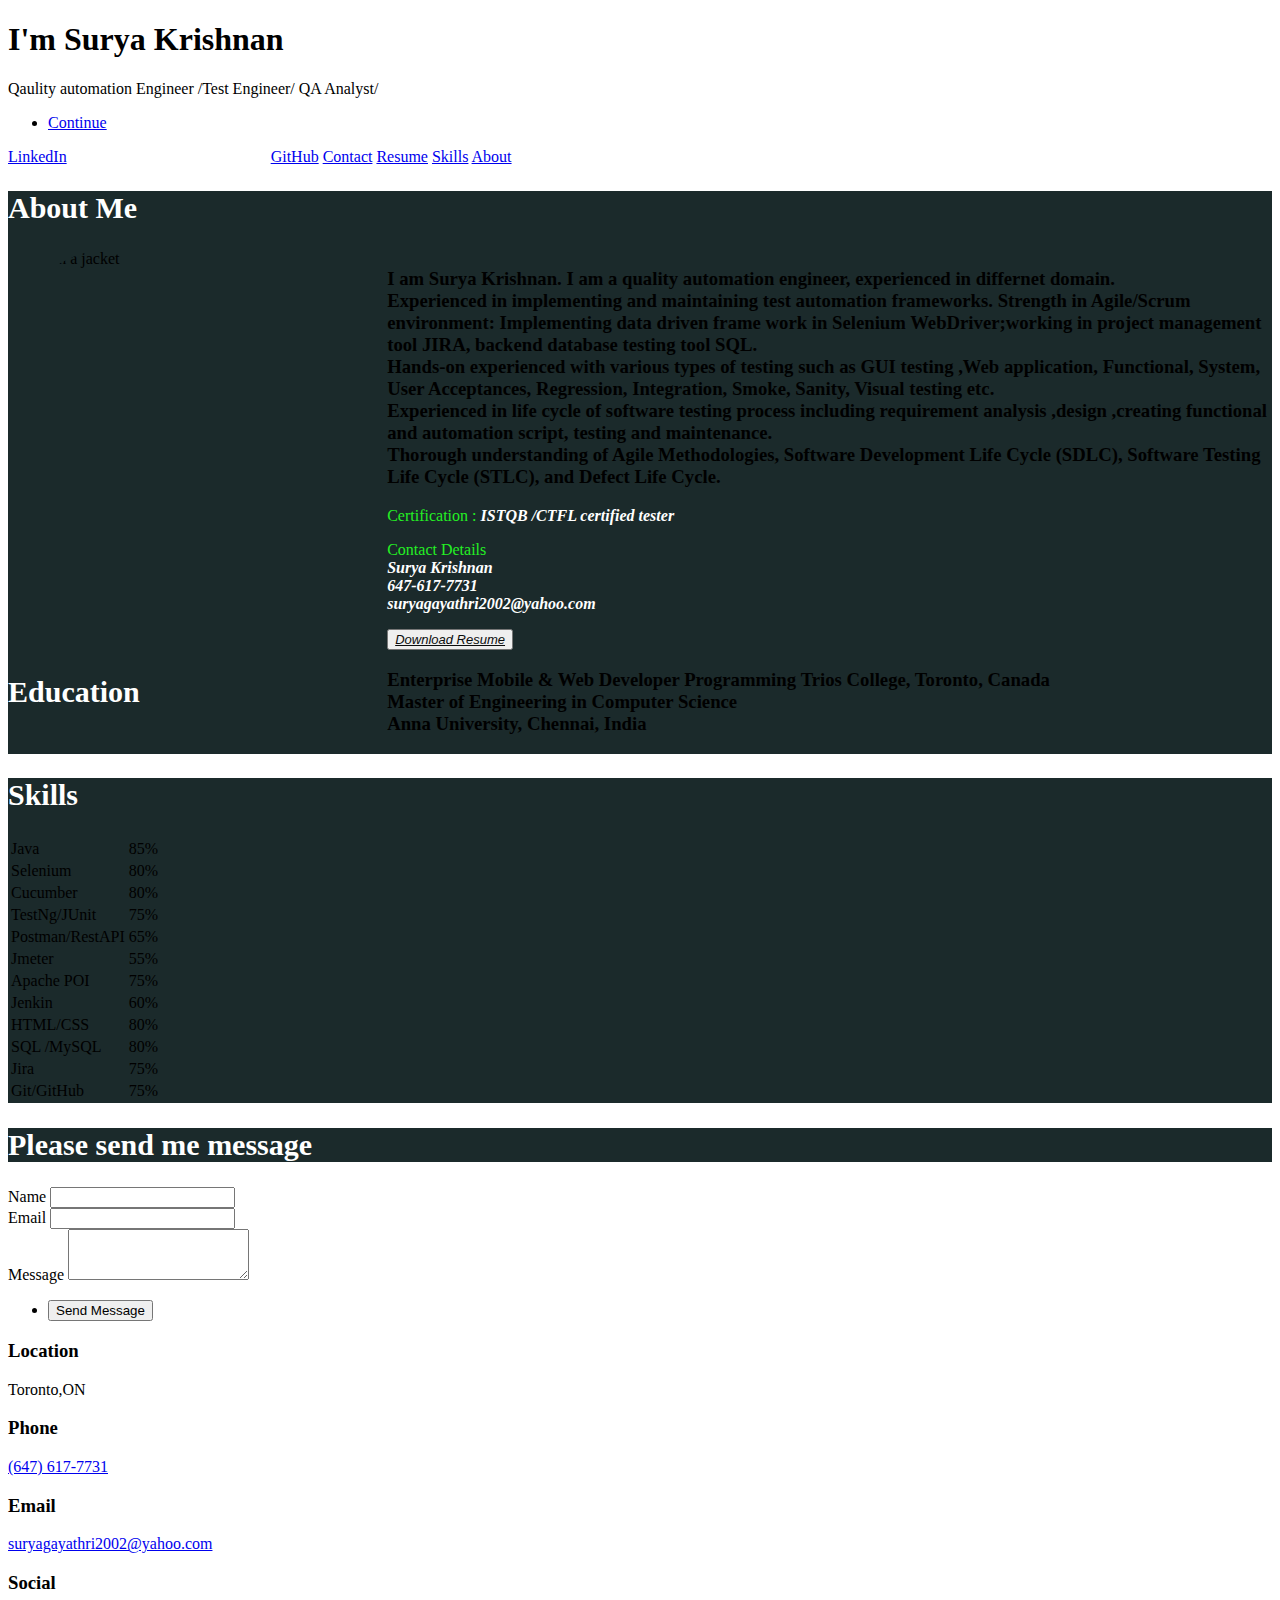
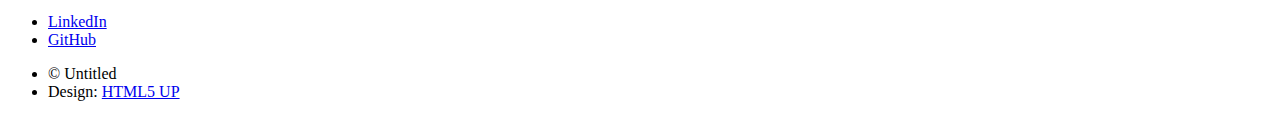
==== commit 0da6f3a4: "Add files via upload" ====
--- a/index.html
+++ b/index.html
@@ -13,10 +13,12 @@
 		<noscript><link rel="stylesheet" href="assets/css/noscript.css" /></noscript>
 	</head>
 	<body class="is-preload">
+		<div  style="background-color: aqua;   overflow: hidden;position: fixed;top: 0; width: auto;">
+			
+		</div>
 
 		<!-- Wrapper -->
-			<div id="wrapper" class="fade-in">
-
+			<div>
 				<!-- Intro -->
 					<div id="intro">
 						<h1>I'm Surya Krishnan<br />
@@ -24,76 +26,324 @@
 						<p>Qaulity automation Engineer /Test Engineer/ QA Analyst/ 
 							</p>
 						<ul class="actions">
-							<li><a href="#header" class="button icon solid solo fa-arrow-down scrolly">Continue</a></li>
+							<li><a href="#main" class="button icon solid solo fa-arrow-down scrolly">Continue</a></li>
 						</ul>
 					</div>
 
-				<!-- Header -->
-					<header id="header">
-						<a href="index.html" class="logo">Surya Krishnan</a>
-					</header>
-
-				<!-- Nav -->
-					<nav id="nav">
-						<ul class="links" >
-							<li ><a href="index.html" style="font-size: 1.0rem;">About</a></li>
-							<li ><a href="skills.html" style="font-size: 1.0rem;">Skills</a></li>
-							<li><a href="contact.html" style="font-size: 1.0rem;">Contact</a></li>
-						</ul>
-						<ul class="icons">
-							<li ><a  href="https://www.linkedin.com/in/surya-v-krishnan/" target="_blank" rel="noopener noreferrer" class="icon brands fa-linkedin" style="width: 50;height: 50;" ><span class="label" >LinkedIn</span></a></li>
-							<li><a href="https://github.com/suryapran" target="_blank" rel="noopener noreferrer" class="icon brands fa-github"><span class="label">GitHub</span></a></li>
-							
-							
-						</ul>
-					</nav>
-
 				<!-- Main -->
+                <div id="mynavbar">
+                        <a   style="padding-right: 200px;" href="https://www.linkedin.com/in/surya-v-krishnan/" target="_blank" rel="noopener noreferrer" class="icon brands fa-linkedin" style="width: 50;height: 50;" ><span class="label" >LinkedIn</span></a>
+                        <a href="https://github.com/suryapran" target="_blank" rel="noopener noreferrer" class="icon brands fa-github"><span class="label">GitHub</span></a>
+                        <a  class="active" href="#footer">Contact</a>
+                        <a href="#resume">Resume</a>
+                        <a href="#skills">Skills</a>
+                        <a href="#main">About</a>
+
+                    
+				  </div>
+                <div class="content">
+                
 					<div id="main">
 
-						<!-- Featured Post -->
+						<!-- About Me -->
 							<article class="post featured" style="background-color: rgb(27, 42, 43);">
 								<header class="major" >
 									
-									<h2 style="color: white; font-size: 30px;">About<br />
+									<h2 style="color: white; font-size: 30px;">About Me<br />
 									</h2>
 								
 								</header>
-								<div >
-									<p>
-										<h3 id="mystyle1">
-
+								<div style="display: flex;">
+									<section style="width: 30%;align-items: left;">
+										
+										<img src="\images\surya.jpeg" alt="Girl in a jacket" width="200" height="220" style="float: left;  border-radius: 50%;">
+									</section>
+									<section style="width: 70%;align-items: right;">
+										
+											<h3 id="mystyle1">
+	
+										
+												I am <b>Surya Krishnan.</b> I am a quality automation engineer, experienced in differnet domain.
+												<br/>
+												Experienced in implementing and maintaining test automation frameworks.
+												Strength in Agile/Scrum environment: Implementing data driven frame work in 
+												Selenium WebDriver;working in project management tool JIRA, backend database
+												 testing  tool SQL.<br/>
+												 Hands-on experienced with various types of testing such as GUI testing ,Web application,
+												  Functional, System, User Acceptances, Regression, Integration, Smoke, Sanity, 
+												  Visual testing etc.<br/>
+												Experienced in life cycle of software testing process including
+												 requirement analysis ,design ,creating functional and automation script,
+												  testing and maintenance.<br/>
+	
+												
+												Thorough understanding of Agile Methodologies, Software Development
+												 Life Cycle (SDLC), Software Testing Life Cycle (STLC), and Defect Life Cycle.
+											</h3>
+											<p  id="resume"><span style="color: rgb(36, 240, 36);font-weight: 100;">Certification :</span>
+												<b style="color: white;font-style:oblique;">ISTQB /CTFL certified tester</b> 
+											</p>
+                                            <p ><span style="color: rgb(36, 240, 36);font-weight: 100;">Contact Details</span>
+												<br/><b style="color: white;font-style:oblique;">Surya Krishnan</b> 
+                                                <br/> <b style="color: white;font-style:oblique;">647-617-7731 </b> 
+                                                <br/><b style="color: white;font-style:oblique;">suryagayathri2002@yahoo.com</b> 
+											</p>
+                                         
+                                            <button class="btn" >
+                                                <i class="fa fa-download" >
+                                                    <a  style="font-size: small; color: rgb(11, 13, 13); " href="Resume-Surya.pdf" target="_blank">Download Resume </a>
+                                                </i>
+                                            </button>
+                                        </section>
 									
-											I am <b>Surya Krishnan.</b> I am a quality automation engineer, experienced in differnet domain.
-											<br/>
-											Experienced in implementing and maintaining test automation frameworks.
-											Strength in Agile/Scrum environment: Implementing data driven frame work in 
-											Selenium WebDriver;working in project management tool JIRA, backend database
-											 testing  tool SQL.<br/>
-											 Hands-on experienced with various types of testing such as GUI testing ,Web application,
-											  Functional, System, User Acceptances, Regression, Integration, Smoke, Sanity, 
-											  Visual testing etc.<br/>
-											Experienced in life cycle of software testing process including
-											 requirement analysis ,design ,creating functional and automation script,
-											  testing and maintenance.<br/>
-
-											
-											Thorough understanding of Agile Methodologies, Software Development
-											 Life Cycle (SDLC), Software Testing Life Cycle (STLC), and Defect Life Cycle.
-										</h3>
-									</p>
 		
 								</div>
+                           
 								
 							</article>
+						<!-- Education -->
+							
+                        <article class="post featured" style="background-color: rgb(27, 42, 43);">
+
+                            <div style="display: flex;">
+                                <section style="width: 30%;align-items: left;">
+                                    
+                                    <h2 style="color: white; font-size: 30px;">Education<br />
+                                    </h2>
+                                </section>
+                                <section style="width: 70%;align-items: right;">
+                                    
+                                        <h3 id="mystyle1">
+                                            <b >
+                                                Enterprise Mobile & Web Developer Programming
+                                            </b>
+                                    
+                                         
+                                            Trios College, Toronto, Canada<br/>
+                                            <b>
+                                                Master of Engineering in Computer Science 
+                                            </b>
+                                            <br/>
+                                            Anna University, Chennai, India
+                                         </h3>
+                                  
+                                    </section>
+                                
+    
+                            </div>
+                            
+                        </article>
+							
+
+						<!-- Skills -->
+                        <article  id="skills" class="post featured" style="background-color: rgb(27, 42, 43);">
+                            <header class="major" >
+									
+                                <h2 style="color: white; font-size: 30px;">Skills<br />
+                                </h2>
+                            
+                            </header>
+                            <div >
+                            <table id="mytable" >
+                                <tr>
+                                    <td style="width: 30%;">
+                                        <label class="skillname">Java</label>
+                                    </td>
+                                    <td >
+                                        <div class="progressbar">
+                                            <div class="java">85%</div>
+                                        </div>
+                                    </td>
+                                </tr>
+    
+                                <tr>
+                                    <td style="width: 30%;">
+                                        <label class="skillname">Selenium</label>
+                                    </td>
+                                    <td >
+                                        <div class="progressbar">
+                                            <div class="sel">80%</div>
+                                        </div>
+                                    </td>
+                                </tr>
+    
+                                <tr>
+                                    <td style="width: 30%;">
+                                        <label class="skillname">Cucumber</label>
+                                    </td>
+                                    <td >
+                                        <div class="progressbar">
+                                            <div class="cucu">80%</div>
+                                        </div>
+                                    </td>
+                                </tr>
+    
+                                <tr>
+                                    <td style="width: 30%;">
+                                        <label class="skillname">TestNg/JUnit</label>
+                                    </td>
+                                    <td >
+                                        <div class="progressbar">
+                                            <div class="testng">75%</div>
+                                        </div>
+                                    </td>
+                                </tr>
+    
+                                <tr>
+                                    <td style="width: 30%;">
+                                        <label class="skillname">Postman/RestAPI </label>
+                                    </td>
+                                    <td >
+                                        <div class="progressbar">
+                                            <div class="api">65%</div>
+                                        </div>
+                                    </td>
+                                </tr>
+    
+                                <tr>
+                                    <td style="width: 30%;">
+                                        <label class="skillname">Jmeter</label>
+                                    </td>
+                                    <td >
+                                        <div class="progressbar">
+                                            <div class="jmeter">55%</div>
+                                        </div>
+                                    </td>
+                                </tr>
+    
+                                <tr>
+                                    <td style="width: 30%;">
+                                        <label class="skillname">Apache POI </label>
+                                    </td>
+                                    <td >
+                                        <div class="progressbar">
+                                            <div class="poi">75%</div>
+                                        </div>
+                                    </td>
+                                </tr>
+                                <tr>
+                                    <td style="width: 30%;">
+                                        <label class="skillname">Jenkin</label>
+                                    </td>
+                                    <td >
+                                        <div class="progressbar">
+                                            <div class="jenkin">60%</div>
+                                        </div>
+                                    </td>
+                                </tr>
+                                <tr>
+                                    <td style="width: 30%;">
+                                        <label class="skillname">HTML/CSS</label>
+                                    </td>
+                                    <td >
+                                        <div class="progressbar">
+                                            <div class="htm">80%</div>
+                                        </div>
+                                    </td>
+                                </tr>
+    
+                                <tr>
+                                    <td style="width: 30%;">
+                                        <label class="skillname">SQL /MySQL</label>
+                                    </td>
+                                    <td >
+                                        <div class="progressbar">
+                                            <div class="sql">80%</div>
+                                        </div>
+                                    </td>
+                                </tr>
+                                <tr>
+                                    <td style="width: 30%;">
+                                        <label class="skillname">Jira</label>
+                                    </td>
+                                    <td >
+                                        <div class="progressbar">
+                                            <div class="jira">75%</div>
+                                        </div>
+                                    </td>
+                                </tr>
+                                <tr>
+                                    <td style="width: 30%;">
+                                        <label class="skillname">Git/GitHub</label>
+                                    </td>
+                                    <td >
+                                        <div class="progressbar">
+                                            <div class="git">75%</div>
+                                        </div>
+                                    </td>
+                                </tr>
+                                
+    
+                            </table>
+    
+                            </div>
+          
+                        </article>
+                        <!-- Contact -->
+                        <article  id="skills" class="post featured" style="background-color: rgb(27, 42, 43);">
+                            <header class="major" >
+									
+                                <h2 style="color: white; font-size: 30px;">Please send me message
+                                </h2>
+                            
+                            </header>
+                                   
+                        </article>
 
 
 
 					</div>
+ 
+                </div>
+                <div id="footer" >
+                    <section>
+                        <form method="post" action="#">
+                            <div class="fields">
+                                <div class="field">
+                                    <label for="name">Name</label>
+                                    <input type="text" name="name" id="name" />
+                                </div>
+                                <div class="field">
+                                    <label for="email">Email</label>
+                                    <input type="text" name="email" id="email" />
+                                </div>
+                                <div class="field">
+                                    <label for="message">Message</label>
+                                    <textarea name="message" id="message" rows="3"></textarea>
+                                </div>
+                            </div>
+                            <ul class="actions">
+                                <li><input type="submit" value="Send Message" /></li>
+                            </ul>
+                        </form>
+                    </section>
+                    <section class="split contact">
+                        <section class="alt">
+                            <h3>Location</h3>
+                            <p>Toronto,ON</p>
+                        </section>
+                        <section>
+                            <h3>Phone</h3>
+                            <p><a href="#">(647) 617-7731</a></p>
+                        </section>
+                        <section>
+                            <h3>Email</h3>
+                            <p><a href="#">suryagayathri2002@yahoo.com</a></p>
+                        </section>
+                        <section>
+                            <h3>Social</h3>
+                            <ul class="icons alt">
+                                <li><a href="https://www.linkedin.com/in/surya-v-krishnan/" target="_blank" rel="noopener noreferrer" class="icon brands fa-linkedin"><span class="label">LinkedIn</span></a></li>
+                                <li><a href="https://github.com/suryapran" target="_blank" rel="noopener noreferrer" class="icon brands fa-github"><span class="label">GitHub</span></a></li>
+                                
+                            </ul>
+                        </section>
+                    </section>
+
+                </div>
 
 				<!-- Footer -->
-					<footer id="footer">
-					</footer>
+
 
 				<!-- Copyright -->
 					<div id="copyright">
@@ -111,5 +361,20 @@
 			<script src="assets/js/util.js"></script>
 			<script src="assets/js/main.js"></script>
 
+            <script>
+				window.onscroll = function() {myFunction()};
+				
+				var navbar = document.getElementById("mynavbar");
+				var sticky = navbar.offsetTop;
+				
+				function myFunction() {
+				  if (window.pageYOffset >= sticky) {
+					navbar.classList.add("sticky")
+				  } else {
+					navbar.classList.remove("sticky");
+				  }
+				}
+				</script>
+
 	</body>
 </html>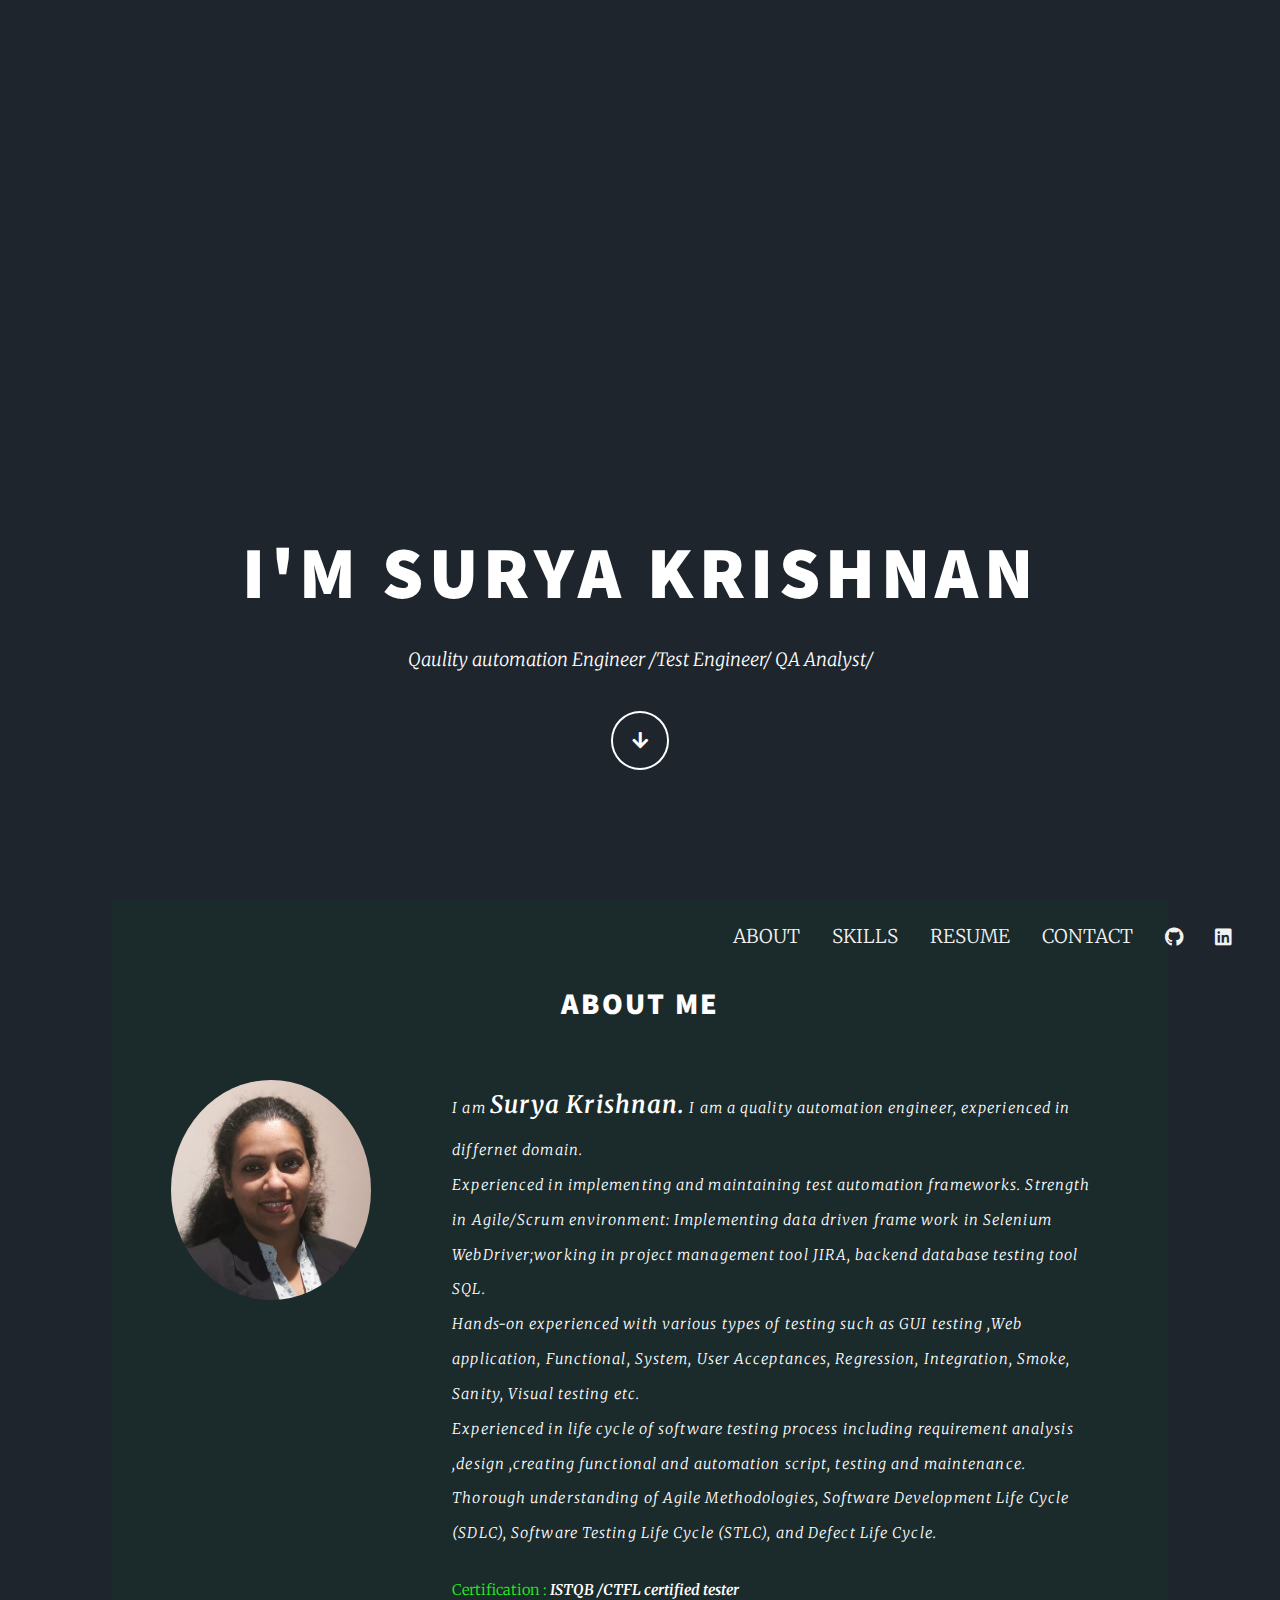
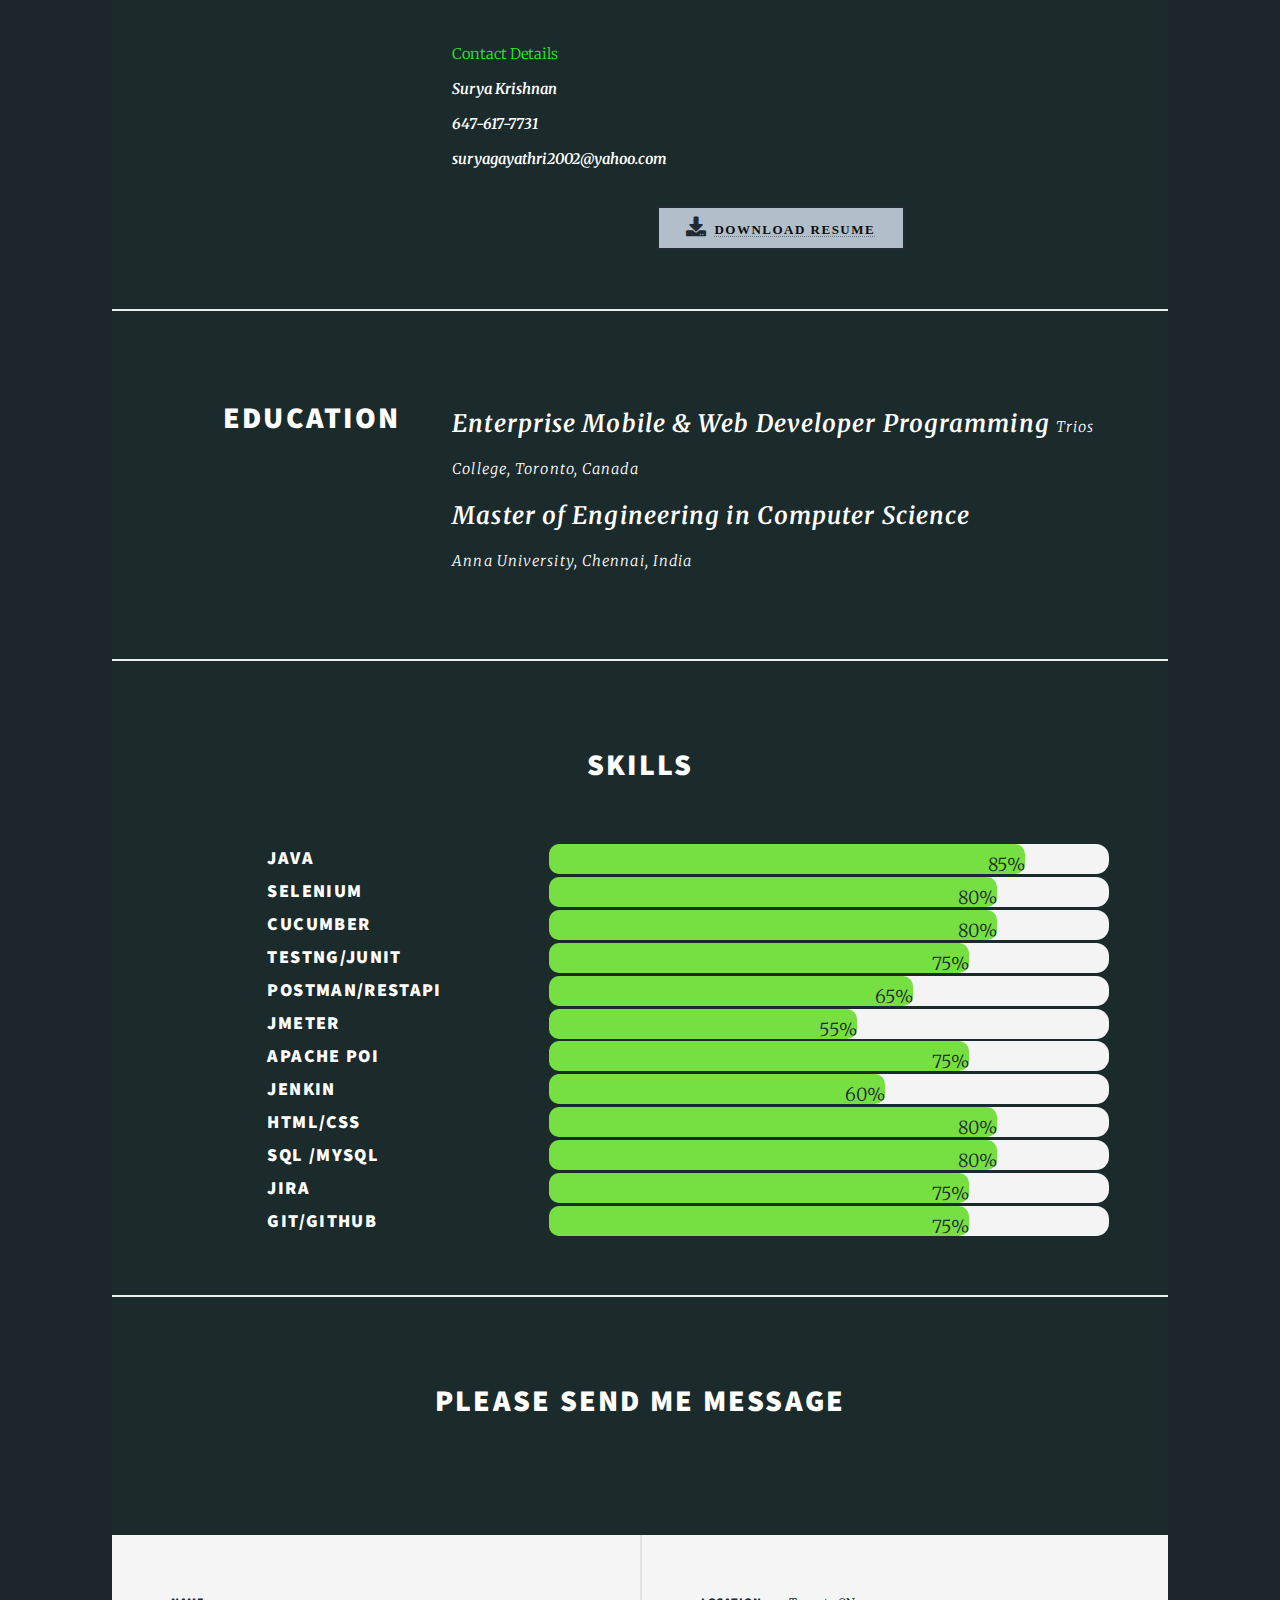
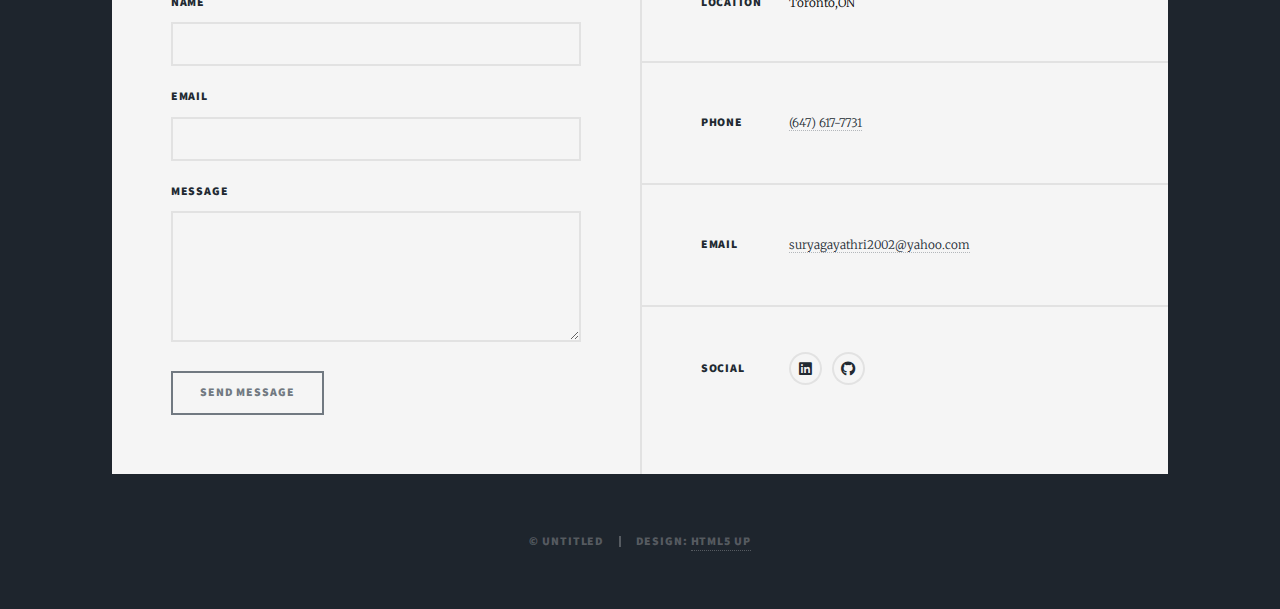
==== commit 76aaff3f: "Add files via upload" ====
--- a/index.html
+++ b/index.html
@@ -32,12 +32,29 @@
 
 				<!-- Main -->
                 <div id="mynavbar">
-                        <a   style="padding-right: 200px;" href="https://www.linkedin.com/in/surya-v-krishnan/" target="_blank" rel="noopener noreferrer" class="icon brands fa-linkedin" style="width: 50;height: 50;" ><span class="label" >LinkedIn</span></a>
-                        <a href="https://github.com/suryapran" target="_blank" rel="noopener noreferrer" class="icon brands fa-github"><span class="label">GitHub</span></a>
-                        <a  class="active" href="#footer">Contact</a>
-                        <a href="#resume">Resume</a>
-                        <a href="#skills">Skills</a>
-                        <a href="#main">About</a>
+<!-- Nav -->	
+<div id="mynavbar" >	
+    <div class="hamburger">	
+        <div class="line"></div>	
+        <div class="line"></div>	
+        <div class="line"></div>	
+    </div>	
+        
+    <div class="icons">	
+        <a id="a1" href=""></a>	
+        <a  href="https://www.linkedin.com/in/surya-v-krishnan/" target="_blank" rel="noopener noreferrer" class="icon brands fa-linkedin" style="width: 50;height: 50;" >	
+            <span class="label" >LinkedIn</span></a>	
+        <a href="https://github.com/suryapran" target="_blank" rel="noopener noreferrer" class="icon brands fa-github">	
+            <span class="label">GitHub</span></a>	
+    </div>	
+    <div class="links">	
+       
+        <a  id="nav4"href="#footer" onclick="myFunction2()">CONTACT</a>	
+        <a  id="nav3"href="#resume">RESUME</a>	
+        <a id="nav2" href="#skills" >SKILLS</a>	
+        <a  id="nav1" class="activ" href="#main" >ABOUT</a>	
+    </div>	
+</div>
 
                     
 				  </div>
@@ -297,7 +314,7 @@
                 </div>
                 <div id="footer" >
                     <section>
-                        <form method="post" action="#">
+                        <form method="post" action="mailto:suryagayathri2002@yahoo.com?subject=subject&message=message">
                             <div class="fields">
                                 <div class="field">
                                     <label for="name">Name</label>
@@ -361,20 +378,7 @@
 			<script src="assets/js/util.js"></script>
 			<script src="assets/js/main.js"></script>
 
-            <script>
-				window.onscroll = function() {myFunction()};
-				
-				var navbar = document.getElementById("mynavbar");
-				var sticky = navbar.offsetTop;
-				
-				function myFunction() {
-				  if (window.pageYOffset >= sticky) {
-					navbar.classList.add("sticky")
-				  } else {
-					navbar.classList.remove("sticky");
-				  }
-				}
-				</script>
+
 
 	</body>
 </html>--- a/assets/css/main.css
+++ b/assets/css/main.css
@@ -0,0 +1,5005 @@
+@import url(fontawesome-all.min.css);
+@import url("https://fonts.googleapis.com/css?family=Merriweather:300,700,300italic,700italic|Source+Sans+Pro:900");
+
+/*
+	Massively by HTML5 UP
+	html5up.net | @ajlkn
+	Free for personal and commercial use under the CCA 3.0 license (html5up.net/license)
+*/
+
+html, body, div, span, applet, object,
+iframe, h1, h2, h3, h4, h5, h6, p, blockquote,
+pre, a, abbr, acronym, address, big, cite,
+code, del, dfn, em, img, ins, kbd, q, s, samp,
+small, strike, strong, sub, sup, tt, var, b,
+u, i, center, dl, dt, dd, ol, ul, li, fieldset,
+form, label, legend, table, caption, tbody,
+tfoot, thead, tr, th, td, article, aside,
+canvas, details, embed, figure, figcaption,
+footer, header, hgroup, menu, nav, output, ruby,
+section, summary, time, mark, audio, video {
+	margin: 0;
+	padding: 0;
+	border: 0;
+	font-size: 100%;
+	font: inherit;
+	vertical-align: baseline;}
+
+article, aside, details, figcaption, figure,
+footer, header, hgroup, menu, nav, section {
+	display: block;}
+
+body {
+	line-height: 1;
+}
+
+ol, ul {
+	list-style: none;
+}
+
+blockquote, q {
+	quotes: none;
+}
+
+	blockquote:before, blockquote:after, q:before, q:after {
+		content: '';
+		content: none;
+	}
+
+table {
+	border-collapse: collapse;
+	border-spacing: 0;
+}
+
+body {
+	-webkit-text-size-adjust: none;
+}
+
+mark {
+	background-color: transparent;
+	color: inherit;
+}
+
+input::-moz-focus-inner {
+	border: 0;
+	padding: 0;
+}
+
+input, select, textarea {
+	-moz-appearance: none;
+	-webkit-appearance: none;
+	-ms-appearance: none;
+	appearance: none;
+}
+
+/* Basic */
+
+	@-ms-viewport {
+		width: device-width;
+	}
+
+	body {
+		-ms-overflow-style: scrollbar;
+	}
+
+	@media screen and (max-width: 480px) {
+
+		html, body {
+			min-width: 320px;
+		}
+
+	}
+
+	html {
+		box-sizing: border-box;
+	}
+
+	*, *:before, *:after {
+		box-sizing: inherit;
+	}
+
+	body {
+		background-color: #1e252d;
+	}
+
+		body.is-preload *, body.is-preload *:before, body.is-preload *:after {
+			-moz-animation: none !important;
+			-webkit-animation: none !important;
+			-ms-animation: none !important;
+			animation: none !important;
+			-moz-transition: none !important;
+			-webkit-transition: none !important;
+			-ms-transition: none !important;
+			transition: none !important;
+		}
+
+/* Type */
+
+	html {
+		font-size: 16pt;
+	}
+
+		@media screen and (max-width: 1680px) {
+
+			html {
+				font-size: 12pt;
+			}
+
+		}
+
+		@media screen and (max-width: 1280px) {
+
+			html {
+				font-size: 11pt;
+			}
+
+		}
+
+		@media screen and (max-width: 360px) {
+
+			html {
+				font-size: 10pt;
+			}
+
+		}
+
+	body {
+		color: #212931;
+	}
+
+	body, input, select, textarea {
+		font-family: "Merriweather", Georgia, serif;
+		font-weight: 300;
+		font-size: 1rem;
+		line-height: 2.375;
+	}
+
+	a {
+		-moz-transition: color 0.2s ease-in-out, background-color 0.2s ease-in-out, border-color 0.2s ease-in-out, box-shadow 0.2s ease-in-out;
+		-webkit-transition: color 0.2s ease-in-out, background-color 0.2s ease-in-out, border-color 0.2s ease-in-out, box-shadow 0.2s ease-in-out;
+		-ms-transition: color 0.2s ease-in-out, background-color 0.2s ease-in-out, border-color 0.2s ease-in-out, box-shadow 0.2s ease-in-out;
+		transition: color 0.2s ease-in-out, background-color 0.2s ease-in-out, border-color 0.2s ease-in-out, box-shadow 0.2s ease-in-out;
+		border-bottom: dotted 1px;
+		text-decoration: none;
+	}
+
+		a:hover {
+			border-bottom-color: transparent;
+		}
+
+	strong, b {
+		font-weight: 600;
+	}
+
+	em, i {
+		font-style: italic;
+	}
+
+	p {
+		text-align: justify;
+		margin: 0 0 2rem 0;
+	}
+
+	h1, h2, h3, h4, h5, h6 {
+		font-family: "Source Sans Pro", Helvetica, sans-serif;
+		font-weight: 900;
+		line-height: 1.5;
+		letter-spacing: 0.075em;
+		text-transform: uppercase;
+		margin: 0 0 1rem 0;
+	}
+
+		h1 a, h2 a, h3 a, h4 a, h5 a, h6 a {
+			border-bottom: 0;
+			color: inherit;
+			text-decoration: none;
+		}
+
+	h1 {
+		font-size: 4rem;
+		line-height: 1.1;
+		margin: 0 0 2rem 0;
+	}
+
+	h2 {
+		font-size: 1.75rem;
+		line-height: 1.3;
+		margin: 0 0 1.5rem 0;
+	}
+
+	h3 {
+		font-size: 1.25rem;
+		margin: 0 0 1.5rem 0;
+	}
+
+	h4 {
+		font-size: 1rem;
+	}
+
+	h5 {
+		font-size: 0.9rem;
+	}
+
+	h6 {
+		font-size: 0.8rem;
+	}
+
+	sub {
+		font-size: 0.8rem;
+		position: relative;
+		top: 0.5rem;
+	}
+
+	sup {
+		font-size: 0.8rem;
+		position: relative;
+		top: -0.5rem;
+	}
+
+	blockquote {
+		border-left: solid 4px;
+		font-style: italic;
+		margin: 0 0 2rem 0;
+		padding: 0.5rem 0 0.5rem 2rem;
+	}
+
+	code {
+		border: solid 2px;
+		font-family: "Courier New", monospace;
+		font-size: 0.9rem;
+		margin: 0 0.25rem;
+		padding: 0.25rem 0.65rem;
+	}
+
+	pre {
+		-webkit-overflow-scrolling: touch;
+		font-family: "Courier New", monospace;
+		font-size: 0.9rem;
+		margin: 0 0 2rem 0;
+	}
+
+		pre code {
+			display: block;
+			line-height: 1.75;
+			padding: 1rem 1.5rem;
+			overflow-x: auto;
+		}
+
+	hr {
+		border: 0;
+		border-bottom: solid 2px;
+		margin: 3rem 0;
+	}
+
+		hr.major {
+			margin: 5rem 0;
+		}
+
+	.align-left {
+		text-align: left;
+	}
+
+	.align-center {
+		text-align: center;
+	}
+
+	.align-right {
+		text-align: right;
+	}
+
+	input, select, textarea {
+		color: #212931;
+	}
+
+	a {
+		color: #212931;
+		border-bottom-color: rgba(33, 41, 49, 0.5);
+	}
+
+		a:hover {
+			border-bottom-color: transparent;
+			color: #18bfef !important;
+		}
+
+	strong, b {
+		color: #212931;
+	}
+
+	h1, h2, h3, h4, h5, h6 {
+		color: #212931;
+	}
+
+	blockquote {
+		border-left-color: #eeeeee;
+	}
+
+	code {
+		background: rgba(220, 220, 220, 0.25);
+		border-color: #eeeeee;
+	}
+
+	hr {
+		border-bottom-color: #eeeeee;
+	}
+
+/* Row */
+
+	.row {
+		display: flex;
+		flex-wrap: wrap;
+		box-sizing: border-box;
+		align-items: stretch;
+	}
+
+		.row > * {
+			box-sizing: border-box;
+		}
+
+		.row.gtr-uniform > * > :last-child {
+			margin-bottom: 0;
+		}
+
+		.row.aln-left {
+			justify-content: flex-start;
+		}
+
+		.row.aln-center {
+			justify-content: center;
+		}
+
+		.row.aln-right {
+			justify-content: flex-end;
+		}
+
+		.row.aln-top {
+			align-items: flex-start;
+		}
+
+		.row.aln-middle {
+			align-items: center;
+		}
+
+		.row.aln-bottom {
+			align-items: flex-end;
+		}
+
+		.row > .imp {
+			order: -1;
+		}
+
+		.row > .col-1 {
+			width: 8.33333%;
+		}
+
+		.row > .off-1 {
+			margin-left: 8.33333%;
+		}
+
+		.row > .col-2 {
+			width: 16.66667%;
+		}
+
+		.row > .off-2 {
+			margin-left: 16.66667%;
+		}
+
+		.row > .col-3 {
+			width: 25%;
+		}
+
+		.row > .off-3 {
+			margin-left: 25%;
+		}
+
+		.row > .col-4 {
+			width: 33.33333%;
+		}
+
+		.row > .off-4 {
+			margin-left: 33.33333%;
+		}
+
+		.row > .col-5 {
+			width: 41.66667%;
+		}
+
+		.row > .off-5 {
+			margin-left: 41.66667%;
+		}
+
+		.row > .col-6 {
+			width: 50%;
+		}
+
+		.row > .off-6 {
+			margin-left: 50%;
+		}
+
+		.row > .col-7 {
+			width: 58.33333%;
+		}
+
+		.row > .off-7 {
+			margin-left: 58.33333%;
+		}
+
+		.row > .col-8 {
+			width: 66.66667%;
+		}
+
+		.row > .off-8 {
+			margin-left: 66.66667%;
+		}
+
+		.row > .col-9 {
+			width: 75%;
+		}
+
+		.row > .off-9 {
+			margin-left: 75%;
+		}
+
+		.row > .col-10 {
+			width: 83.33333%;
+		}
+
+		.row > .off-10 {
+			margin-left: 83.33333%;
+		}
+
+		.row > .col-11 {
+			width: 91.66667%;
+		}
+
+		.row > .off-11 {
+			margin-left: 91.66667%;
+		}
+
+		.row > .col-12 {
+			width: 100%;
+		}
+
+		.row > .off-12 {
+			margin-left: 100%;
+		}
+
+		.row.gtr-0 {
+			margin-top: 0;
+			margin-left: 0rem;
+		}
+
+			.row.gtr-0 > * {
+				padding: 0 0 0 0rem;
+			}
+
+			.row.gtr-0.gtr-uniform {
+				margin-top: 0rem;
+			}
+
+				.row.gtr-0.gtr-uniform > * {
+					padding-top: 0rem;
+				}
+
+		.row.gtr-25 {
+			margin-top: 0;
+			margin-left: -0.375rem;
+		}
+
+			.row.gtr-25 > * {
+				padding: 0 0 0 0.375rem;
+			}
+
+			.row.gtr-25.gtr-uniform {
+				margin-top: -0.375rem;
+			}
+
+				.row.gtr-25.gtr-uniform > * {
+					padding-top: 0.375rem;
+				}
+
+		.row.gtr-50 {
+			margin-top: 0;
+			margin-left: -0.75rem;
+		}
+
+			.row.gtr-50 > * {
+				padding: 0 0 0 0.75rem;
+			}
+
+			.row.gtr-50.gtr-uniform {
+				margin-top: -0.75rem;
+			}
+
+				.row.gtr-50.gtr-uniform > * {
+					padding-top: 0.75rem;
+				}
+
+		.row {
+			margin-top: 0;
+			margin-left: -1.5rem;
+		}
+
+			.row > * {
+				padding: 0 0 0 1.5rem;
+			}
+
+			.row.gtr-uniform {
+				margin-top: -1.5rem;
+			}
+
+				.row.gtr-uniform > * {
+					padding-top: 1.5rem;
+				}
+
+		.row.gtr-150 {
+			margin-top: 0;
+			margin-left: -2.25rem;
+		}
+
+			.row.gtr-150 > * {
+				padding: 0 0 0 2.25rem;
+			}
+
+			.row.gtr-150.gtr-uniform {
+				margin-top: -2.25rem;
+			}
+
+				.row.gtr-150.gtr-uniform > * {
+					padding-top: 2.25rem;
+				}
+
+		.row.gtr-200 {
+			margin-top: 0;
+			margin-left: -3rem;
+		}
+
+			.row.gtr-200 > * {
+				padding: 0 0 0 3rem;
+			}
+
+			.row.gtr-200.gtr-uniform {
+				margin-top: -3rem;
+			}
+
+				.row.gtr-200.gtr-uniform > * {
+					padding-top: 3rem;
+				}
+
+		@media screen and (max-width: 1680px) {
+
+			.row {
+				display: flex;
+				flex-wrap: wrap;
+				box-sizing: border-box;
+				align-items: stretch;
+			}
+
+				.row > * {
+					box-sizing: border-box;
+				}
+
+				.row.gtr-uniform > * > :last-child {
+					margin-bottom: 0;
+				}
+
+				.row.aln-left {
+					justify-content: flex-start;
+				}
+
+				.row.aln-center {
+					justify-content: center;
+				}
+
+				.row.aln-right {
+					justify-content: flex-end;
+				}
+
+				.row.aln-top {
+					align-items: flex-start;
+				}
+
+				.row.aln-middle {
+					align-items: center;
+				}
+
+				.row.aln-bottom {
+					align-items: flex-end;
+				}
+
+				.row > .imp-xlarge {
+					order: -1;
+				}
+
+				.row > .col-1-xlarge {
+					width: 8.33333%;
+				}
+
+				.row > .off-1-xlarge {
+					margin-left: 8.33333%;
+				}
+
+				.row > .col-2-xlarge {
+					width: 16.66667%;
+				}
+
+				.row > .off-2-xlarge {
+					margin-left: 16.66667%;
+				}
+
+				.row > .col-3-xlarge {
+					width: 25%;
+				}
+
+				.row > .off-3-xlarge {
+					margin-left: 25%;
+				}
+
+				.row > .col-4-xlarge {
+					width: 33.33333%;
+				}
+
+				.row > .off-4-xlarge {
+					margin-left: 33.33333%;
+				}
+
+				.row > .col-5-xlarge {
+					width: 41.66667%;
+				}
+
+				.row > .off-5-xlarge {
+					margin-left: 41.66667%;
+				}
+
+				.row > .col-6-xlarge {
+					width: 50%;
+				}
+
+				.row > .off-6-xlarge {
+					margin-left: 50%;
+				}
+
+				.row > .col-7-xlarge {
+					width: 58.33333%;
+				}
+
+				.row > .off-7-xlarge {
+					margin-left: 58.33333%;
+				}
+
+				.row > .col-8-xlarge {
+					width: 66.66667%;
+				}
+
+				.row > .off-8-xlarge {
+					margin-left: 66.66667%;
+				}
+
+				.row > .col-9-xlarge {
+					width: 75%;
+				}
+
+				.row > .off-9-xlarge {
+					margin-left: 75%;
+				}
+
+				.row > .col-10-xlarge {
+					width: 83.33333%;
+				}
+
+				.row > .off-10-xlarge {
+					margin-left: 83.33333%;
+				}
+
+				.row > .col-11-xlarge {
+					width: 91.66667%;
+				}
+
+				.row > .off-11-xlarge {
+					margin-left: 91.66667%;
+				}
+
+				.row > .col-12-xlarge {
+					width: 100%;
+				}
+
+				.row > .off-12-xlarge {
+					margin-left: 100%;
+				}
+
+				.row.gtr-0 {
+					margin-top: 0;
+					margin-left: 0rem;
+				}
+
+					.row.gtr-0 > * {
+						padding: 0 0 0 0rem;
+					}
+
+					.row.gtr-0.gtr-uniform {
+						margin-top: 0rem;
+					}
+
+						.row.gtr-0.gtr-uniform > * {
+							padding-top: 0rem;
+						}
+
+				.row.gtr-25 {
+					margin-top: 0;
+					margin-left: -0.375rem;
+				}
+
+					.row.gtr-25 > * {
+						padding: 0 0 0 0.375rem;
+					}
+
+					.row.gtr-25.gtr-uniform {
+						margin-top: -0.375rem;
+					}
+
+						.row.gtr-25.gtr-uniform > * {
+							padding-top: 0.375rem;
+						}
+
+				.row.gtr-50 {
+					margin-top: 0;
+					margin-left: -0.75rem;
+				}
+
+					.row.gtr-50 > * {
+						padding: 0 0 0 0.75rem;
+					}
+
+					.row.gtr-50.gtr-uniform {
+						margin-top: -0.75rem;
+					}
+
+						.row.gtr-50.gtr-uniform > * {
+							padding-top: 0.75rem;
+						}
+
+				.row {
+					margin-top: 0;
+					margin-left: -1.5rem;
+				}
+
+					.row > * {
+						padding: 0 0 0 1.5rem;
+					}
+
+					.row.gtr-uniform {
+						margin-top: -1.5rem;
+					}
+
+						.row.gtr-uniform > * {
+							padding-top: 1.5rem;
+						}
+
+				.row.gtr-150 {
+					margin-top: 0;
+					margin-left: -2.25rem;
+				}
+
+					.row.gtr-150 > * {
+						padding: 0 0 0 2.25rem;
+					}
+
+					.row.gtr-150.gtr-uniform {
+						margin-top: -2.25rem;
+					}
+
+						.row.gtr-150.gtr-uniform > * {
+							padding-top: 2.25rem;
+						}
+
+				.row.gtr-200 {
+					margin-top: 0;
+					margin-left: -3rem;
+				}
+
+					.row.gtr-200 > * {
+						padding: 0 0 0 3rem;
+					}
+
+					.row.gtr-200.gtr-uniform {
+						margin-top: -3rem;
+					}
+
+						.row.gtr-200.gtr-uniform > * {
+							padding-top: 3rem;
+						}
+
+		}
+
+		@media screen and (max-width: 1280px) {
+
+			.row {
+				display: flex;
+				flex-wrap: wrap;
+				box-sizing: border-box;
+				align-items: stretch;
+			}
+
+				.row > * {
+					box-sizing: border-box;
+				}
+
+				.row.gtr-uniform > * > :last-child {
+					margin-bottom: 0;
+				}
+
+				.row.aln-left {
+					justify-content: flex-start;
+				}
+
+				.row.aln-center {
+					justify-content: center;
+				}
+
+				.row.aln-right {
+					justify-content: flex-end;
+				}
+
+				.row.aln-top {
+					align-items: flex-start;
+				}
+
+				.row.aln-middle {
+					align-items: center;
+				}
+
+				.row.aln-bottom {
+					align-items: flex-end;
+				}
+
+				.row > .imp-large {
+					order: -1;
+				}
+
+				.row > .col-1-large {
+					width: 8.33333%;
+				}
+
+				.row > .off-1-large {
+					margin-left: 8.33333%;
+				}
+
+				.row > .col-2-large {
+					width: 16.66667%;
+				}
+
+				.row > .off-2-large {
+					margin-left: 16.66667%;
+				}
+
+				.row > .col-3-large {
+					width: 25%;
+				}
+
+				.row > .off-3-large {
+					margin-left: 25%;
+				}
+
+				.row > .col-4-large {
+					width: 33.33333%;
+				}
+
+				.row > .off-4-large {
+					margin-left: 33.33333%;
+				}
+
+				.row > .col-5-large {
+					width: 41.66667%;
+				}
+
+				.row > .off-5-large {
+					margin-left: 41.66667%;
+				}
+
+				.row > .col-6-large {
+					width: 50%;
+				}
+
+				.row > .off-6-large {
+					margin-left: 50%;
+				}
+
+				.row > .col-7-large {
+					width: 58.33333%;
+				}
+
+				.row > .off-7-large {
+					margin-left: 58.33333%;
+				}
+
+				.row > .col-8-large {
+					width: 66.66667%;
+				}
+
+				.row > .off-8-large {
+					margin-left: 66.66667%;
+				}
+
+				.row > .col-9-large {
+					width: 75%;
+				}
+
+				.row > .off-9-large {
+					margin-left: 75%;
+				}
+
+				.row > .col-10-large {
+					width: 83.33333%;
+				}
+
+				.row > .off-10-large {
+					margin-left: 83.33333%;
+				}
+
+				.row > .col-11-large {
+					width: 91.66667%;
+				}
+
+				.row > .off-11-large {
+					margin-left: 91.66667%;
+				}
+
+				.row > .col-12-large {
+					width: 100%;
+				}
+
+				.row > .off-12-large {
+					margin-left: 100%;
+				}
+
+				.row.gtr-0 {
+					margin-top: 0;
+					margin-left: 0rem;
+				}
+
+					.row.gtr-0 > * {
+						padding: 0 0 0 0rem;
+					}
+
+					.row.gtr-0.gtr-uniform {
+						margin-top: 0rem;
+					}
+
+						.row.gtr-0.gtr-uniform > * {
+							padding-top: 0rem;
+						}
+
+				.row.gtr-25 {
+					margin-top: 0;
+					margin-left: -0.375rem;
+				}
+
+					.row.gtr-25 > * {
+						padding: 0 0 0 0.375rem;
+					}
+
+					.row.gtr-25.gtr-uniform {
+						margin-top: -0.375rem;
+					}
+
+						.row.gtr-25.gtr-uniform > * {
+							padding-top: 0.375rem;
+						}
+
+				.row.gtr-50 {
+					margin-top: 0;
+					margin-left: -0.75rem;
+				}
+
+					.row.gtr-50 > * {
+						padding: 0 0 0 0.75rem;
+					}
+
+					.row.gtr-50.gtr-uniform {
+						margin-top: -0.75rem;
+					}
+
+						.row.gtr-50.gtr-uniform > * {
+							padding-top: 0.75rem;
+						}
+
+				.row {
+					margin-top: 0;
+					margin-left: -1.5rem;
+				}
+
+					.row > * {
+						padding: 0 0 0 1.5rem;
+					}
+
+					.row.gtr-uniform {
+						margin-top: -1.5rem;
+					}
+
+						.row.gtr-uniform > * {
+							padding-top: 1.5rem;
+						}
+
+				.row.gtr-150 {
+					margin-top: 0;
+					margin-left: -2.25rem;
+				}
+
+					.row.gtr-150 > * {
+						padding: 0 0 0 2.25rem;
+					}
+
+					.row.gtr-150.gtr-uniform {
+						margin-top: -2.25rem;
+					}
+
+						.row.gtr-150.gtr-uniform > * {
+							padding-top: 2.25rem;
+						}
+
+				.row.gtr-200 {
+					margin-top: 0;
+					margin-left: -3rem;
+				}
+
+					.row.gtr-200 > * {
+						padding: 0 0 0 3rem;
+					}
+
+					.row.gtr-200.gtr-uniform {
+						margin-top: -3rem;
+					}
+
+						.row.gtr-200.gtr-uniform > * {
+							padding-top: 3rem;
+						}
+
+		}
+
+		@media screen and (max-width: 980px) {
+
+			.row {
+				display: flex;
+				flex-wrap: wrap;
+				box-sizing: border-box;
+				align-items: stretch;
+			}
+
+				.row > * {
+					box-sizing: border-box;
+				}
+
+				.row.gtr-uniform > * > :last-child {
+					margin-bottom: 0;
+				}
+
+				.row.aln-left {
+					justify-content: flex-start;
+				}
+
+				.row.aln-center {
+					justify-content: center;
+				}
+
+				.row.aln-right {
+					justify-content: flex-end;
+				}
+
+				.row.aln-top {
+					align-items: flex-start;
+				}
+
+				.row.aln-middle {
+					align-items: center;
+				}
+
+				.row.aln-bottom {
+					align-items: flex-end;
+				}
+
+				.row > .imp-medium {
+					order: -1;
+				}
+
+				.row > .col-1-medium {
+					width: 8.33333%;
+				}
+
+				.row > .off-1-medium {
+					margin-left: 8.33333%;
+				}
+
+				.row > .col-2-medium {
+					width: 16.66667%;
+				}
+
+				.row > .off-2-medium {
+					margin-left: 16.66667%;
+				}
+
+				.row > .col-3-medium {
+					width: 25%;
+				}
+
+				.row > .off-3-medium {
+					margin-left: 25%;
+				}
+
+				.row > .col-4-medium {
+					width: 33.33333%;
+				}
+
+				.row > .off-4-medium {
+					margin-left: 33.33333%;
+				}
+
+				.row > .col-5-medium {
+					width: 41.66667%;
+				}
+
+				.row > .off-5-medium {
+					margin-left: 41.66667%;
+				}
+
+				.row > .col-6-medium {
+					width: 50%;
+				}
+
+				.row > .off-6-medium {
+					margin-left: 50%;
+				}
+
+				.row > .col-7-medium {
+					width: 58.33333%;
+				}
+
+				.row > .off-7-medium {
+					margin-left: 58.33333%;
+				}
+
+				.row > .col-8-medium {
+					width: 66.66667%;
+				}
+
+				.row > .off-8-medium {
+					margin-left: 66.66667%;
+				}
+
+				.row > .col-9-medium {
+					width: 75%;
+				}
+
+				.row > .off-9-medium {
+					margin-left: 75%;
+				}
+
+				.row > .col-10-medium {
+					width: 83.33333%;
+				}
+
+				.row > .off-10-medium {
+					margin-left: 83.33333%;
+				}
+
+				.row > .col-11-medium {
+					width: 91.66667%;
+				}
+
+				.row > .off-11-medium {
+					margin-left: 91.66667%;
+				}
+
+				.row > .col-12-medium {
+					width: 100%;
+				}
+
+				.row > .off-12-medium {
+					margin-left: 100%;
+				}
+
+				.row.gtr-0 {
+					margin-top: 0;
+					margin-left: 0rem;
+				}
+
+					.row.gtr-0 > * {
+						padding: 0 0 0 0rem;
+					}
+
+					.row.gtr-0.gtr-uniform {
+						margin-top: 0rem;
+					}
+
+						.row.gtr-0.gtr-uniform > * {
+							padding-top: 0rem;
+						}
+
+				.row.gtr-25 {
+					margin-top: 0;
+					margin-left: -0.375rem;
+				}
+
+					.row.gtr-25 > * {
+						padding: 0 0 0 0.375rem;
+					}
+
+					.row.gtr-25.gtr-uniform {
+						margin-top: -0.375rem;
+					}
+
+						.row.gtr-25.gtr-uniform > * {
+							padding-top: 0.375rem;
+						}
+
+				.row.gtr-50 {
+					margin-top: 0;
+					margin-left: -0.75rem;
+				}
+
+					.row.gtr-50 > * {
+						padding: 0 0 0 0.75rem;
+					}
+
+					.row.gtr-50.gtr-uniform {
+						margin-top: -0.75rem;
+					}
+
+						.row.gtr-50.gtr-uniform > * {
+							padding-top: 0.75rem;
+						}
+
+				.row {
+					margin-top: 0;
+					margin-left: -1.5rem;
+				}
+
+					.row > * {
+						padding: 0 0 0 1.5rem;
+					}
+
+					.row.gtr-uniform {
+						margin-top: -1.5rem;
+					}
+
+						.row.gtr-uniform > * {
+							padding-top: 1.5rem;
+						}
+
+				.row.gtr-150 {
+					margin-top: 0;
+					margin-left: -2.25rem;
+				}
+
+					.row.gtr-150 > * {
+						padding: 0 0 0 2.25rem;
+					}
+
+					.row.gtr-150.gtr-uniform {
+						margin-top: -2.25rem;
+					}
+
+						.row.gtr-150.gtr-uniform > * {
+							padding-top: 2.25rem;
+						}
+
+				.row.gtr-200 {
+					margin-top: 0;
+					margin-left: -3rem;
+				}
+
+					.row.gtr-200 > * {
+						padding: 0 0 0 3rem;
+					}
+
+					.row.gtr-200.gtr-uniform {
+						margin-top: -3rem;
+					}
+
+						.row.gtr-200.gtr-uniform > * {
+							padding-top: 3rem;
+						}
+
+		}
+
+		@media screen and (max-width: 736px) {
+
+			.row {
+				display: flex;
+				flex-wrap: wrap;
+				box-sizing: border-box;
+				align-items: stretch;
+			}
+
+				.row > * {
+					box-sizing: border-box;
+				}
+
+				.row.gtr-uniform > * > :last-child {
+					margin-bottom: 0;
+				}
+
+				.row.aln-left {
+					justify-content: flex-start;
+				}
+
+				.row.aln-center {
+					justify-content: center;
+				}
+
+				.row.aln-right {
+					justify-content: flex-end;
+				}
+
+				.row.aln-top {
+					align-items: flex-start;
+				}
+
+				.row.aln-middle {
+					align-items: center;
+				}
+
+				.row.aln-bottom {
+					align-items: flex-end;
+				}
+
+				.row > .imp-small {
+					order: -1;
+				}
+
+				.row > .col-1-small {
+					width: 8.33333%;
+				}
+
+				.row > .off-1-small {
+					margin-left: 8.33333%;
+				}
+
+				.row > .col-2-small {
+					width: 16.66667%;
+				}
+
+				.row > .off-2-small {
+					margin-left: 16.66667%;
+				}
+
+				.row > .col-3-small {
+					width: 25%;
+				}
+
+				.row > .off-3-small {
+					margin-left: 25%;
+				}
+
+				.row > .col-4-small {
+					width: 33.33333%;
+				}
+
+				.row > .off-4-small {
+					margin-left: 33.33333%;
+				}
+
+				.row > .col-5-small {
+					width: 41.66667%;
+				}
+
+				.row > .off-5-small {
+					margin-left: 41.66667%;
+				}
+
+				.row > .col-6-small {
+					width: 50%;
+				}
+
+				.row > .off-6-small {
+					margin-left: 50%;
+				}
+
+				.row > .col-7-small {
+					width: 58.33333%;
+				}
+
+				.row > .off-7-small {
+					margin-left: 58.33333%;
+				}
+
+				.row > .col-8-small {
+					width: 66.66667%;
+				}
+
+				.row > .off-8-small {
+					margin-left: 66.66667%;
+				}
+
+				.row > .col-9-small {
+					width: 75%;
+				}
+
+				.row > .off-9-small {
+					margin-left: 75%;
+				}
+
+				.row > .col-10-small {
+					width: 83.33333%;
+				}
+
+				.row > .off-10-small {
+					margin-left: 83.33333%;
+				}
+
+				.row > .col-11-small {
+					width: 91.66667%;
+				}
+
+				.row > .off-11-small {
+					margin-left: 91.66667%;
+				}
+
+				.row > .col-12-small {
+					width: 100%;
+				}
+
+				.row > .off-12-small {
+					margin-left: 100%;
+				}
+
+				.row.gtr-0 {
+					margin-top: 0;
+					margin-left: 0rem;
+				}
+
+					.row.gtr-0 > * {
+						padding: 0 0 0 0rem;
+					}
+
+					.row.gtr-0.gtr-uniform {
+						margin-top: 0rem;
+					}
+
+						.row.gtr-0.gtr-uniform > * {
+							padding-top: 0rem;
+						}
+
+				.row.gtr-25 {
+					margin-top: 0;
+					margin-left: -0.375rem;
+				}
+
+					.row.gtr-25 > * {
+						padding: 0 0 0 0.375rem;
+					}
+
+					.row.gtr-25.gtr-uniform {
+						margin-top: -0.375rem;
+					}
+
+						.row.gtr-25.gtr-uniform > * {
+							padding-top: 0.375rem;
+						}
+
+				.row.gtr-50 {
+					margin-top: 0;
+					margin-left: -0.75rem;
+				}
+
+					.row.gtr-50 > * {
+						padding: 0 0 0 0.75rem;
+					}
+
+					.row.gtr-50.gtr-uniform {
+						margin-top: -0.75rem;
+					}
+
+						.row.gtr-50.gtr-uniform > * {
+							padding-top: 0.75rem;
+						}
+
+				.row {
+					margin-top: 0;
+					margin-left: -1.5rem;
+				}
+
+					.row > * {
+						padding: 0 0 0 1.5rem;
+					}
+
+					.row.gtr-uniform {
+						margin-top: -1.5rem;
+					}
+
+						.row.gtr-uniform > * {
+							padding-top: 1.5rem;
+						}
+
+				.row.gtr-150 {
+					margin-top: 0;
+					margin-left: -2.25rem;
+				}
+
+					.row.gtr-150 > * {
+						padding: 0 0 0 2.25rem;
+					}
+
+					.row.gtr-150.gtr-uniform {
+						margin-top: -2.25rem;
+					}
+
+						.row.gtr-150.gtr-uniform > * {
+							padding-top: 2.25rem;
+						}
+
+				.row.gtr-200 {
+					margin-top: 0;
+					margin-left: -3rem;
+				}
+
+					.row.gtr-200 > * {
+						padding: 0 0 0 3rem;
+					}
+
+					.row.gtr-200.gtr-uniform {
+						margin-top: -3rem;
+					}
+
+						.row.gtr-200.gtr-uniform > * {
+							padding-top: 3rem;
+						}
+
+		}
+
+		@media screen and (max-width: 480px) {
+
+			.row {
+				display: flex;
+				flex-wrap: wrap;
+				box-sizing: border-box;
+				align-items: stretch;
+			}
+
+				.row > * {
+					box-sizing: border-box;
+				}
+
+				.row.gtr-uniform > * > :last-child {
+					margin-bottom: 0;
+				}
+
+				.row.aln-left {
+					justify-content: flex-start;
+				}
+
+				.row.aln-center {
+					justify-content: center;
+				}
+
+				.row.aln-right {
+					justify-content: flex-end;
+				}
+
+				.row.aln-top {
+					align-items: flex-start;
+				}
+
+				.row.aln-middle {
+					align-items: center;
+				}
+
+				.row.aln-bottom {
+					align-items: flex-end;
+				}
+
+				.row > .imp-xsmall {
+					order: -1;
+				}
+
+				.row > .col-1-xsmall {
+					width: 8.33333%;
+				}
+
+				.row > .off-1-xsmall {
+					margin-left: 8.33333%;
+				}
+
+				.row > .col-2-xsmall {
+					width: 16.66667%;
+				}
+
+				.row > .off-2-xsmall {
+					margin-left: 16.66667%;
+				}
+
+				.row > .col-3-xsmall {
+					width: 25%;
+				}
+
+				.row > .off-3-xsmall {
+					margin-left: 25%;
+				}
+
+				.row > .col-4-xsmall {
+					width: 33.33333%;
+				}
+
+				.row > .off-4-xsmall {
+					margin-left: 33.33333%;
+				}
+
+				.row > .col-5-xsmall {
+					width: 41.66667%;
+				}
+
+				.row > .off-5-xsmall {
+					margin-left: 41.66667%;
+				}
+
+				.row > .col-6-xsmall {
+					width: 50%;
+				}
+
+				.row > .off-6-xsmall {
+					margin-left: 50%;
+				}
+
+				.row > .col-7-xsmall {
+					width: 58.33333%;
+				}
+
+				.row > .off-7-xsmall {
+					margin-left: 58.33333%;
+				}
+
+				.row > .col-8-xsmall {
+					width: 66.66667%;
+				}
+
+				.row > .off-8-xsmall {
+					margin-left: 66.66667%;
+				}
+
+				.row > .col-9-xsmall {
+					width: 75%;
+				}
+
+				.row > .off-9-xsmall {
+					margin-left: 75%;
+				}
+
+				.row > .col-10-xsmall {
+					width: 83.33333%;
+				}
+
+				.row > .off-10-xsmall {
+					margin-left: 83.33333%;
+				}
+
+				.row > .col-11-xsmall {
+					width: 91.66667%;
+				}
+
+				.row > .off-11-xsmall {
+					margin-left: 91.66667%;
+				}
+
+				.row > .col-12-xsmall {
+					width: 100%;
+				}
+
+				.row > .off-12-xsmall {
+					margin-left: 100%;
+				}
+
+				.row.gtr-0 {
+					margin-top: 0;
+					margin-left: 0rem;
+				}
+
+					.row.gtr-0 > * {
+						padding: 0 0 0 0rem;
+					}
+
+					.row.gtr-0.gtr-uniform {
+						margin-top: 0rem;
+					}
+
+						.row.gtr-0.gtr-uniform > * {
+							padding-top: 0rem;
+						}
+
+				.row.gtr-25 {
+					margin-top: 0;
+					margin-left: -0.375rem;
+				}
+
+					.row.gtr-25 > * {
+						padding: 0 0 0 0.375rem;
+					}
+
+					.row.gtr-25.gtr-uniform {
+						margin-top: -0.375rem;
+					}
+
+						.row.gtr-25.gtr-uniform > * {
+							padding-top: 0.375rem;
+						}
+
+				.row.gtr-50 {
+					margin-top: 0;
+					margin-left: -0.75rem;
+				}
+
+					.row.gtr-50 > * {
+						padding: 0 0 0 0.75rem;
+					}
+
+					.row.gtr-50.gtr-uniform {
+						margin-top: -0.75rem;
+					}
+
+						.row.gtr-50.gtr-uniform > * {
+							padding-top: 0.75rem;
+						}
+
+				.row {
+					margin-top: 0;
+					margin-left: -1.5rem;
+				}
+
+					.row > * {
+						padding: 0 0 0 1.5rem;
+					}
+
+					.row.gtr-uniform {
+						margin-top: -1.5rem;
+					}
+
+						.row.gtr-uniform > * {
+							padding-top: 1.5rem;
+						}
+
+				.row.gtr-150 {
+					margin-top: 0;
+					margin-left: -2.25rem;
+				}
+
+					.row.gtr-150 > * {
+						padding: 0 0 0 2.25rem;
+					}
+
+					.row.gtr-150.gtr-uniform {
+						margin-top: -2.25rem;
+					}
+
+						.row.gtr-150.gtr-uniform > * {
+							padding-top: 2.25rem;
+						}
+
+				.row.gtr-200 {
+					margin-top: 0;
+					margin-left: -3rem;
+				}
+
+					.row.gtr-200 > * {
+						padding: 0 0 0 3rem;
+					}
+
+					.row.gtr-200.gtr-uniform {
+						margin-top: -3rem;
+					}
+
+						.row.gtr-200.gtr-uniform > * {
+							padding-top: 3rem;
+						}
+
+		}
+
+		@media screen and (max-width: 360px) {
+
+			.row {
+				display: flex;
+				flex-wrap: wrap;
+				box-sizing: border-box;
+				align-items: stretch;
+			}
+
+				.row > * {
+					box-sizing: border-box;
+				}
+
+				.row.gtr-uniform > * > :last-child {
+					margin-bottom: 0;
+				}
+
+				.row.aln-left {
+					justify-content: flex-start;
+				}
+
+				.row.aln-center {
+					justify-content: center;
+				}
+
+				.row.aln-right {
+					justify-content: flex-end;
+				}
+
+				.row.aln-top {
+					align-items: flex-start;
+				}
+
+				.row.aln-middle {
+					align-items: center;
+				}
+
+				.row.aln-bottom {
+					align-items: flex-end;
+				}
+
+				.row > .imp-xxsmall {
+					order: -1;
+				}
+
+				.row > .col-1-xxsmall {
+					width: 8.33333%;
+				}
+
+				.row > .off-1-xxsmall {
+					margin-left: 8.33333%;
+				}
+
+				.row > .col-2-xxsmall {
+					width: 16.66667%;
+				}
+
+				.row > .off-2-xxsmall {
+					margin-left: 16.66667%;
+				}
+
+				.row > .col-3-xxsmall {
+					width: 25%;
+				}
+
+				.row > .off-3-xxsmall {
+					margin-left: 25%;
+				}
+
+				.row > .col-4-xxsmall {
+					width: 33.33333%;
+				}
+
+				.row > .off-4-xxsmall {
+					margin-left: 33.33333%;
+				}
+
+				.row > .col-5-xxsmall {
+					width: 41.66667%;
+				}
+
+				.row > .off-5-xxsmall {
+					margin-left: 41.66667%;
+				}
+
+				.row > .col-6-xxsmall {
+					width: 50%;
+				}
+
+				.row > .off-6-xxsmall {
+					margin-left: 50%;
+				}
+
+				.row > .col-7-xxsmall {
+					width: 58.33333%;
+				}
+
+				.row > .off-7-xxsmall {
+					margin-left: 58.33333%;
+				}
+
+				.row > .col-8-xxsmall {
+					width: 66.66667%;
+				}
+
+				.row > .off-8-xxsmall {
+					margin-left: 66.66667%;
+				}
+
+				.row > .col-9-xxsmall {
+					width: 75%;
+				}
+
+				.row > .off-9-xxsmall {
+					margin-left: 75%;
+				}
+
+				.row > .col-10-xxsmall {
+					width: 83.33333%;
+				}
+
+				.row > .off-10-xxsmall {
+					margin-left: 83.33333%;
+				}
+
+				.row > .col-11-xxsmall {
+					width: 91.66667%;
+				}
+
+				.row > .off-11-xxsmall {
+					margin-left: 91.66667%;
+				}
+
+				.row > .col-12-xxsmall {
+					width: 100%;
+				}
+
+				.row > .off-12-xxsmall {
+					margin-left: 100%;
+				}
+
+				.row.gtr-0 {
+					margin-top: 0;
+					margin-left: 0rem;
+				}
+
+					.row.gtr-0 > * {
+						padding: 0 0 0 0rem;
+					}
+
+					.row.gtr-0.gtr-uniform {
+						margin-top: 0rem;
+					}
+
+						.row.gtr-0.gtr-uniform > * {
+							padding-top: 0rem;
+						}
+
+				.row.gtr-25 {
+					margin-top: 0;
+					margin-left: -0.375rem;
+				}
+
+					.row.gtr-25 > * {
+						padding: 0 0 0 0.375rem;
+					}
+
+					.row.gtr-25.gtr-uniform {
+						margin-top: -0.375rem;
+					}
+
+						.row.gtr-25.gtr-uniform > * {
+							padding-top: 0.375rem;
+						}
+
+				.row.gtr-50 {
+					margin-top: 0;
+					margin-left: -0.75rem;
+				}
+
+					.row.gtr-50 > * {
+						padding: 0 0 0 0.75rem;
+					}
+
+					.row.gtr-50.gtr-uniform {
+						margin-top: -0.75rem;
+					}
+
+						.row.gtr-50.gtr-uniform > * {
+							padding-top: 0.75rem;
+						}
+
+				.row {
+					margin-top: 0;
+					margin-left: -1.5rem;
+				}
+
+					.row > * {
+						padding: 0 0 0 1.5rem;
+					}
+
+					.row.gtr-uniform {
+						margin-top: -1.5rem;
+					}
+
+						.row.gtr-uniform > * {
+							padding-top: 1.5rem;
+						}
+
+				.row.gtr-150 {
+					margin-top: 0;
+					margin-left: -2.25rem;
+				}
+
+					.row.gtr-150 > * {
+						padding: 0 0 0 2.25rem;
+					}
+
+					.row.gtr-150.gtr-uniform {
+						margin-top: -2.25rem;
+					}
+
+						.row.gtr-150.gtr-uniform > * {
+							padding-top: 2.25rem;
+						}
+
+				.row.gtr-200 {
+					margin-top: 0;
+					margin-left: -3rem;
+				}
+
+					.row.gtr-200 > * {
+						padding: 0 0 0 3rem;
+					}
+
+					.row.gtr-200.gtr-uniform {
+						margin-top: -3rem;
+					}
+
+						.row.gtr-200.gtr-uniform > * {
+							padding-top: 3rem;
+						}
+
+		}
+
+/* Box */
+
+	.box {
+		border: solid 2px;
+		margin-bottom: 2rem;
+		padding: 1.5rem;
+	}
+
+		.box > :last-child,
+		.box > :last-child > :last-child,
+		.box > :last-child > :last-child > :last-child {
+			margin-bottom: 0;
+		}
+
+		.box.alt {
+			border: 0;
+			border-radius: 0;
+			padding: 0;
+		}
+
+	.box {
+		border-color: #eeeeee;
+	}
+
+/* Button */
+
+	input[type="submit"],
+	input[type="reset"],
+	input[type="button"],
+	button,
+	.button {
+		-moz-appearance: none;
+		-webkit-appearance: none;
+		-ms-appearance: none;
+		appearance: none;
+		-moz-transition: background-color 0.2s ease-in-out, box-shadow 0.2s ease-in-out, color 0.2s ease-in-out;
+		-webkit-transition: background-color 0.2s ease-in-out, box-shadow 0.2s ease-in-out, color 0.2s ease-in-out;
+		-ms-transition: background-color 0.2s ease-in-out, box-shadow 0.2s ease-in-out, color 0.2s ease-in-out;
+		transition: background-color 0.2s ease-in-out, box-shadow 0.2s ease-in-out, color 0.2s ease-in-out;
+		border: 0;
+		border-radius: 0;
+		cursor: pointer;
+		display: inline-block;
+		font-family: "Source Sans Pro", Helvetica, sans-serif;
+		font-size: 0.8rem;
+		font-weight: 900;
+		letter-spacing: 0.075em;
+		height: 3rem;
+		line-height: 3rem;
+		padding: 0 2rem;
+		text-align: center;
+		text-decoration: none;
+		text-transform: uppercase;
+		white-space: nowrap;
+	}
+
+		input[type="submit"].icon:before,
+		input[type="reset"].icon:before,
+		input[type="button"].icon:before,
+		button.icon:before,
+		.button.icon:before {
+			margin-right: 0.5rem;
+		}
+
+		input[type="submit"].icon.solo,
+		input[type="reset"].icon.solo,
+		input[type="button"].icon.solo,
+		button.icon.solo,
+		.button.icon.solo {
+			position: relative;
+			width: 4rem;
+			height: 4rem;
+			line-height: 4rem;
+			border-radius: 4rem;
+			text-indent: 4rem;
+			overflow: hidden;
+			padding: 0;
+			white-space: nowrap;
+		}
+
+			input[type="submit"].icon.solo:before,
+			input[type="reset"].icon.solo:before,
+			input[type="button"].icon.solo:before,
+			button.icon.solo:before,
+			.button.icon.solo:before {
+				position: absolute;
+				display: block;
+				top: 0;
+				left: 0;
+				width: inherit;
+				height: inherit;
+				line-height: inherit;
+				font-size: 1.25rem;
+				margin-right: 0;
+				text-align: center;
+				text-indent: 0;
+			}
+
+		input[type="submit"].fit,
+		input[type="reset"].fit,
+		input[type="button"].fit,
+		button.fit,
+		.button.fit {
+			width: 100%;
+		}
+
+		input[type="submit"].small,
+		input[type="reset"].small,
+		input[type="button"].small,
+		button.small,
+		.button.small {
+			font-size: 0.7rem;
+			height: 2.5rem;
+			line-height: 2.5rem;
+			padding: 0 1.5rem;
+		}
+
+		input[type="submit"].large,
+		input[type="reset"].large,
+		input[type="button"].large,
+		button.large,
+		.button.large {
+			font-size: 0.9rem;
+			height: 3.5rem;
+			line-height: 3.5rem;
+			padding: 0 2.75rem;
+		}
+
+		@media screen and (max-width: 980px) {
+
+			input[type="submit"],
+			input[type="reset"],
+			input[type="button"],
+			button,
+			.button {
+				font-size: 0.9rem;
+				height: 3.25rem;
+				line-height: 3.25rem;
+			}
+
+				input[type="submit"].large,
+				input[type="reset"].large,
+				input[type="button"].large,
+				button.large,
+				.button.large {
+					font-size: 1rem;
+					height: 3.75rem;
+					line-height: 3.75rem;
+				}
+
+		}
+
+		input[type="submit"].disabled, input[type="submit"]:disabled,
+		input[type="reset"].disabled,
+		input[type="reset"]:disabled,
+		input[type="button"].disabled,
+		input[type="button"]:disabled,
+		button.disabled,
+		button:disabled,
+		.button.disabled,
+		.button:disabled {
+			pointer-events: none;
+			opacity: 0.25;
+		}
+
+	input[type="submit"],
+	input[type="reset"],
+	input[type="button"],
+	button,
+	.button {
+		background-color: transparent;
+		box-shadow: inset 0 0 0 2px #212931;
+		color: #212931 !important;
+	}
+
+		input[type="submit"]:hover,
+		input[type="reset"]:hover,
+		input[type="button"]:hover,
+		button:hover,
+		.button:hover {
+			box-shadow: inset 0 0 0 2px #18bfef;
+			color: #18bfef !important;
+		}
+
+		input[type="submit"].primary,
+		input[type="reset"].primary,
+		input[type="button"].primary,
+		button.primary,
+		.button.primary {
+			background-color: #212931;
+			box-shadow: none;
+			color: #ffffff !important;
+		}
+
+			input[type="submit"].primary:hover,
+			input[type="reset"].primary:hover,
+			input[type="button"].primary:hover,
+			button.primary:hover,
+			.button.primary:hover {
+				background-color: #18bfef;
+			}
+
+/* Form */
+
+	form {
+		margin: 0 0 2rem 0;
+	}
+
+		form > :last-child {
+			margin-bottom: 0;
+		}
+
+		form > .fields {
+			display: -moz-flex;
+			display: -webkit-flex;
+			display: -ms-flex;
+			display: flex;
+			-moz-flex-wrap: wrap;
+			-webkit-flex-wrap: wrap;
+			-ms-flex-wrap: wrap;
+			flex-wrap: wrap;
+			width: calc(100% + 3rem);
+			margin: -1.5rem 0 2rem -1.5rem;
+		}
+
+			form > .fields > .field {
+				-moz-flex-grow: 0;
+				-webkit-flex-grow: 0;
+				-ms-flex-grow: 0;
+				flex-grow: 0;
+				-moz-flex-shrink: 0;
+				-webkit-flex-shrink: 0;
+				-ms-flex-shrink: 0;
+				flex-shrink: 0;
+				padding: 1.5rem 0 0 1.5rem;
+				width: calc(100% - 1.5rem);
+			}
+
+				form > .fields > .field.half {
+					width: calc(50% - 0.75rem);
+				}
+
+				form > .fields > .field.third {
+					width: calc(100%/3 - 0.5rem);
+				}
+
+				form > .fields > .field.quarter {
+					width: calc(25% - 0.375rem);
+				}
+
+		@media screen and (max-width: 480px) {
+
+			form > .fields {
+				width: calc(100% + 3rem);
+				margin: -1.5rem 0 2rem -1.5rem;
+			}
+
+				form > .fields > .field {
+					padding: 1.5rem 0 0 1.5rem;
+					width: calc(100% - 1.5rem);
+				}
+
+					form > .fields > .field.half {
+						width: calc(100% - 1.5rem);
+					}
+
+					form > .fields > .field.third {
+						width: calc(100% - 1.5rem);
+					}
+
+					form > .fields > .field.quarter {
+						width: calc(100% - 1.5rem);
+					}
+
+		}
+
+	label {
+		display: block;
+		font-family: "Source Sans Pro", Helvetica, sans-serif;
+		font-weight: 900;
+		line-height: 1.5;
+		letter-spacing: 0.075em;
+		font-size: 0.8rem;
+		text-transform: uppercase;
+		margin: 0 0 0.75rem 0;
+	}
+
+		@media screen and (max-width: 980px) {
+
+			label {
+				font-size: 0.9rem;
+			}
+
+		}
+
+	input[type="text"],
+	input[type="password"],
+	input[type="email"],
+	select,
+	textarea {
+		-moz-appearance: none;
+		-webkit-appearance: none;
+		-ms-appearance: none;
+		appearance: none;
+		background: transparent;
+		border-radius: 0;
+		border: solid 2px;
+		color: inherit;
+		display: block;
+		outline: 0;
+		padding: 0 1rem;
+		text-decoration: none;
+		width: 100%;
+	}
+
+		input[type="text"]:invalid,
+		input[type="password"]:invalid,
+		input[type="email"]:invalid,
+		select:invalid,
+		textarea:invalid {
+			box-shadow: none;
+		}
+
+	select {
+		background-size: 1.25rem;
+		background-repeat: no-repeat;
+		background-position: calc(100% - 1rem) center;
+		height: 3rem;
+		padding-right: 3rem;
+		text-overflow: ellipsis;
+	}
+
+		select:focus::-ms-value {
+			background-color: transparent;
+		}
+
+		select::-ms-expand {
+			display: none;
+		}
+
+	input[type="text"],
+	input[type="password"],
+	input[type="email"],
+	select {
+		height: 3rem;
+	}
+
+	textarea {
+		padding: 0.75rem 1rem;
+	}
+
+	input[type="checkbox"],
+	input[type="radio"] {
+		-moz-appearance: none;
+		-webkit-appearance: none;
+		-ms-appearance: none;
+		appearance: none;
+		display: block;
+		float: left;
+		margin-right: -2rem;
+		opacity: 0;
+		width: 1rem;
+		z-index: -1;
+	}
+
+		input[type="checkbox"] + label,
+		input[type="radio"] + label {
+			text-decoration: none;
+			cursor: pointer;
+			display: inline-block;
+			font-size: 1rem;
+			letter-spacing: 0;
+			font-family: "Merriweather", Georgia, serif;
+			text-transform: none;
+			font-weight: 300;
+			padding-left: 2.8rem;
+			padding-right: 1rem;
+			position: relative;
+		}
+
+			input[type="checkbox"] + label:before,
+			input[type="radio"] + label:before {
+				-moz-osx-font-smoothing: grayscale;
+				-webkit-font-smoothing: antialiased;
+				display: inline-block;
+				font-style: normal;
+				font-variant: normal;
+				text-rendering: auto;
+				line-height: 1;
+				text-transform: none !important;
+				font-family: 'Font Awesome 5 Free';
+				font-weight: 900;
+			}
+
+			input[type="checkbox"] + label:before,
+			input[type="radio"] + label:before {
+				border-radius: 0;
+				border: solid 2px;
+				content: '';
+				display: inline-block;
+				font-size: 0.8rem;
+				height: 1.8rem;
+				left: 0;
+				line-height: 1.65rem;
+				position: absolute;
+				text-align: center;
+				top: -0.125rem;
+				width: 1.8rem;
+			}
+
+		input[type="checkbox"]:checked + label:before,
+		input[type="radio"]:checked + label:before {
+			content: '\f00c';
+		}
+
+	input[type="checkbox"] + label:before {
+		border-radius: 0;
+	}
+
+	input[type="radio"] + label:before {
+		border-radius: 100%;
+	}
+
+	::-webkit-input-placeholder {
+		opacity: 1.0;
+	}
+
+	:-moz-placeholder {
+		opacity: 1.0;
+	}
+
+	::-moz-placeholder {
+		opacity: 1.0;
+	}
+
+	:-ms-input-placeholder {
+		opacity: 1.0;
+	}
+
+	label {
+		color: #212931;
+	}
+
+	input[type="text"],
+	input[type="password"],
+	input[type="email"],
+	select,
+	textarea {
+		border-color: #eeeeee;
+	}
+
+		input[type="text"]:focus,
+		input[type="password"]:focus,
+		input[type="email"]:focus,
+		select:focus,
+		textarea:focus {
+			border-color: #18bfef;
+		}
+
+	select {
+		background-image: url("data:image/svg+xml;charset=utf8,%3Csvg xmlns='http://www.w3.org/2000/svg' width='40' height='40' preserveAspectRatio='none' viewBox='0 0 40 40'%3E%3Cpath d='M9.4,12.3l10.4,10.4l10.4-10.4c0.2-0.2,0.5-0.4,0.9-0.4c0.3,0,0.6,0.1,0.9,0.4l3.3,3.3c0.2,0.2,0.4,0.5,0.4,0.9 c0,0.4-0.1,0.6-0.4,0.9L20.7,31.9c-0.2,0.2-0.5,0.4-0.9,0.4c-0.3,0-0.6-0.1-0.9-0.4L4.3,17.3c-0.2-0.2-0.4-0.5-0.4-0.9 c0-0.4,0.1-0.6,0.4-0.9l3.3-3.3c0.2-0.2,0.5-0.4,0.9-0.4S9.1,12.1,9.4,12.3z' fill='%23eeeeee' /%3E%3C/svg%3E");
+	}
+
+		select option {
+			background-color: #ffffff;
+			color: #212931;
+		}
+
+	.select-wrapper:before {
+		color: #eeeeee;
+	}
+
+	input[type="checkbox"] + label,
+	input[type="radio"] + label {
+		color: #212931;
+	}
+
+		input[type="checkbox"] + label:before,
+		input[type="radio"] + label:before {
+			border-color: #eeeeee;
+		}
+
+	input[type="checkbox"]:checked + label:before,
+	input[type="radio"]:checked + label:before {
+		background-color: #212931;
+		border-color: #212931;
+		color: #ffffff;
+	}
+
+	input[type="checkbox"]:focus + label:before,
+	input[type="radio"]:focus + label:before {
+		border-color: #18bfef;
+	}
+
+	::-webkit-input-placeholder {
+		color: #909498 !important;
+	}
+
+	:-moz-placeholder {
+		color: #909498 !important;
+	}
+
+	::-moz-placeholder {
+		color: #909498 !important;
+	}
+
+	:-ms-input-placeholder {
+		color: #909498 !important;
+	}
+
+	.formerize-placeholder {
+		color: #909498 !important;
+	}
+
+/* Icon */
+
+	.icon {
+		text-decoration: none;
+		border-bottom: none;
+		position: relative;
+	}
+
+		.icon:before {
+			-moz-osx-font-smoothing: grayscale;
+			-webkit-font-smoothing: antialiased;
+			display: inline-block;
+			font-style: normal;
+			font-variant: normal;
+			text-rendering: auto;
+			line-height: 1;
+			text-transform: none !important;
+			font-family: 'Font Awesome 5 Free';
+			font-weight: 400;
+		}
+
+		.icon > .label {
+			display: none;
+		}
+
+		.icon:before {
+			line-height: inherit;
+		}
+
+		.icon.solid:before {
+			font-weight: 900;
+		}
+
+		.icon.brands:before {
+			font-family: 'Font Awesome 5 Brands';
+		}
+
+/* Image */
+
+	.image {
+		border: 0;
+		display: inline-block;
+		position: relative;
+	}
+
+		.image img {
+			display: block;
+		}
+
+		.image.left, .image.right {
+			max-width: 40%;
+		}
+
+			.image.left img, .image.right img {
+				width: 100%;
+			}
+
+		.image.left {
+			float: left;
+			margin: 0 2rem 2rem 0;
+			top: 0.75rem;
+		}
+
+		.image.right {
+			float: right;
+			margin: 0 0 2rem 2rem;
+			top: 0.75rem;
+		}
+
+		.image.fit {
+			display: block;
+			margin: 2.5rem 0;
+			width: 100%;
+		}
+
+			.image.fit:first-child {
+				margin-top: 0;
+			}
+
+			.image.fit img {
+				width: 100%;
+			}
+
+		.image.main {
+			display: block;
+			margin: 4rem 0;
+			width: 100%;
+		}
+
+			.image.main:first-child {
+				margin-top: 0;
+			}
+
+			.image.main img {
+				width: 100%;
+			}
+
+		@media screen and (max-width: 736px) {
+
+			.image.fit {
+				margin: 2rem 0;
+			}
+
+			.image.main {
+				margin: 2rem 0;
+			}
+
+		}
+
+	a.image {
+		overflow: hidden;
+	}
+
+		a.image img {
+			-moz-transition: -moz-transform 0.2s ease-out;
+			-webkit-transition: -webkit-transform 0.2s ease-out;
+			-ms-transition: -ms-transform 0.2s ease-out;
+			transition: transform 0.2s ease-out;
+		}
+
+		a.image:hover img {
+			-moz-transform: scale(1.05);
+			-webkit-transform: scale(1.05);
+			-ms-transform: scale(1.05);
+			transform: scale(1.05);
+		}
+
+/* Actions */
+
+	ul.actions {
+		display: -moz-flex;
+		display: -webkit-flex;
+		display: -ms-flex;
+		display: flex;
+		cursor: default;
+		list-style: none;
+		margin-left: -1rem;
+		padding-left: 0;
+	}
+
+		ul.actions li {
+			padding: 0 0 0 1rem;
+			vertical-align: middle;
+			
+		}
+		
+
+		ul.actions.special {
+			-moz-justify-content: center;
+			-webkit-justify-content: center;
+			-ms-justify-content: center;
+			justify-content: center;
+			width: 100%;
+			margin-left: 0;
+		}
+
+			ul.actions.special li:first-child {
+				padding-left: 0;
+			}
+
+		ul.actions.stacked {
+			-moz-flex-direction: column;
+			-webkit-flex-direction: column;
+			-ms-flex-direction: column;
+			flex-direction: column;
+			margin-left: 0;
+		}
+
+			ul.actions.stacked li {
+				padding: 1.3rem 0 0 0;
+			}
+
+				ul.actions.stacked li:first-child {
+					padding-top: 0;
+				}
+
+		ul.actions.fit {
+			width: calc(100% + 1rem);
+		}
+
+			ul.actions.fit li {
+				-moz-flex-grow: 1;
+				-webkit-flex-grow: 1;
+				-ms-flex-grow: 1;
+				flex-grow: 1;
+				-moz-flex-shrink: 1;
+				-webkit-flex-shrink: 1;
+				-ms-flex-shrink: 1;
+				flex-shrink: 1;
+				width: 100%;
+			}
+
+				ul.actions.fit li > * {
+					width: 100%;
+				}
+
+			ul.actions.fit.stacked {
+				width: 100%;
+			}
+
+		@media screen and (max-width: 480px) {
+
+			ul.actions:not(.fixed) {
+				-moz-flex-direction: column;
+				-webkit-flex-direction: column;
+				-ms-flex-direction: column;
+				flex-direction: column;
+				margin-left: 0;
+				width: 100% !important;
+			}
+
+				ul.actions:not(.fixed) li {
+					-moz-flex-grow: 1;
+					-webkit-flex-grow: 1;
+					-ms-flex-grow: 1;
+					flex-grow: 1;
+					-moz-flex-shrink: 1;
+					-webkit-flex-shrink: 1;
+					-ms-flex-shrink: 1;
+					flex-shrink: 1;
+					padding: 1rem 0 0 0;
+					text-align: center;
+					width: 100%;
+				}
+
+					ul.actions:not(.fixed) li > * {
+						width: 100%;
+					}
+
+					ul.actions:not(.fixed) li:first-child {
+						padding-top: 0;
+					}
+
+					ul.actions:not(.fixed) li input[type="submit"],
+					ul.actions:not(.fixed) li input[type="reset"],
+					ul.actions:not(.fixed) li input[type="button"],
+					ul.actions:not(.fixed) li button,
+					ul.actions:not(.fixed) li .button {
+						width: 100%;
+					}
+
+						ul.actions:not(.fixed) li input[type="submit"].icon:before,
+						ul.actions:not(.fixed) li input[type="reset"].icon:before,
+						ul.actions:not(.fixed) li input[type="button"].icon:before,
+						ul.actions:not(.fixed) li button.icon:before,
+						ul.actions:not(.fixed) li .button.icon:before {
+							margin-left: -0.5rem;
+						}
+
+		}
+
+/* Icons */
+
+	ul.icons {
+		cursor: default;
+		list-style: none;
+		padding-left: 0;
+	}
+
+		ul.icons li {
+			display: inline-block;
+			padding: 0 0.5rem 0 0;
+			vertical-align: middle;
+		}
+
+			ul.icons li:last-child {
+				padding-right: 0;
+			}
+
+			ul.icons li .icon:before {
+				width: 2.25rem;
+				height: 2.25rem;
+				line-height: 2.25rem;
+				display: inline-block;
+				text-align: center;
+				border-radius: 100%;
+				font-size: 1.25rem;
+			}
+
+		ul.icons.alt li .icon:before {
+			-moz-transition: color 0.2s ease-in-out, background-color 0.2s ease-in-out, border-color 0.2s ease-in-out, box-shadow 0.2s ease-in-out;
+			-webkit-transition: color 0.2s ease-in-out, background-color 0.2s ease-in-out, border-color 0.2s ease-in-out, box-shadow 0.2s ease-in-out;
+			-ms-transition: color 0.2s ease-in-out, background-color 0.2s ease-in-out, border-color 0.2s ease-in-out, box-shadow 0.2s ease-in-out;
+			transition: color 0.2s ease-in-out, background-color 0.2s ease-in-out, border-color 0.2s ease-in-out, box-shadow 0.2s ease-in-out;
+			font-size: 1rem;
+		}
+
+/* List */
+
+	ol {
+		list-style: decimal;
+		margin: 0 0 2rem 0;
+		padding-left: 1.25rem;
+	}
+
+		ol li {
+			padding-left: 0.25rem;
+		}
+
+	ul {
+		list-style: disc;
+		margin: 0 0 2rem 0;
+		padding-left: 1rem;
+	}
+
+		ul li {
+			padding-left: 0.5rem;
+		}
+
+		ul.divided {
+			list-style: none;
+			padding-left: 0;
+		}
+
+			ul.divided li {
+				border-top: solid 1px;
+				padding: 0.5rem 0;
+			}
+
+				ul.divided li:first-child {
+					border-top: 0;
+					padding-top: 0;
+				}
+
+	dl {
+		margin: 0 0 2rem 0;
+	}
+
+		dl dt {
+			display: block;
+			font-weight: 600;
+			margin: 0 0 1rem 0;
+		}
+
+		dl dd {
+			margin-left: 2rem;
+		}
+
+	ul.divided li {
+		border-top-color: #eeeeee;
+	}
+
+	ul.icons li a.icon:hover:before {
+		color: #18bfef;
+	}
+
+	ul.icons.alt li .icon:before {
+		box-shadow: inset 0 0 0 2px #eeeeee;
+	}
+
+	ul.icons.alt li a.icon:hover:before {
+		box-shadow: inset 0 0 0 2px #18bfef;
+	}
+
+/* Section/Article */
+
+	section.special, article.special {
+		text-align: center;
+	}
+
+	header {
+		cursor: default;
+	}
+
+		header > .date {
+			display: block;
+			font-size: 0.8rem;
+			height: 1;
+			margin: 0 0 1rem 0;
+			position: relative;
+		}
+
+		header > p {
+			font-style: italic;
+		}
+
+		header > h1 + p {
+			font-size: 1.1rem;
+			margin-top: -0.5rem;
+			line-height: 2;
+		}
+
+		header > h2 + p {
+			font-size: 1rem;
+			margin-top: -0.75rem;
+		}
+
+		header > h3 + p {
+			font-size: 0.9rem;
+			margin-top: -0.75rem;
+		}
+
+		header > h4 + p {
+			font-size: 0.8rem;
+			margin-top: -0.75rem;
+		}
+
+		header.major {
+			margin: 0 0 4rem 0;
+			text-align: center;
+		}
+
+			header.major > :last-child {
+				margin-bottom: 0;
+			}
+
+			header.major > p {
+				margin-top: 0;
+				text-align: center;
+			}
+
+			header.major > .date {
+				font-size: 1rem;
+				margin: 0 0 4rem 0;
+			}
+
+				header.major > .date:before, header.major > .date:after {
+					content: '';
+					display: block;
+					position: absolute;
+					top: 50%;
+					width: calc(50% - 6rem);
+					border-top: solid 2px;
+				}
+
+				header.major > .date:before {
+					left: 0;
+				}
+
+				header.major > .date:after {
+					right: 0;
+				}
+
+		@media screen and (max-width: 980px) {
+
+			header br {
+				display: none;
+			}
+
+		}
+
+		@media screen and (max-width: 736px) {
+
+			header.major {
+				margin: 0 0 2rem 0;
+			}
+
+		}
+
+	header.major .date:before, header.major .date:after {
+		border-top-color: #eeeeee;
+	}
+
+/* Table */
+
+	.table-wrapper {
+		-webkit-overflow-scrolling: touch;
+		overflow-x: auto;
+	}
+
+	table {
+		margin: 0 0 2rem 0;
+		width: 100%;
+	}
+
+		table tbody tr {
+			border: solid 1px;
+			border-left: 0;
+			border-right: 0;
+		}
+
+		table td {
+			padding: 0.75rem 0.75rem; 
+		}
+
+		
+
+		table th {
+			font-family: "Source Sans Pro", Helvetica, sans-serif;
+			font-size: 0.8rem;
+			font-weight: 900;
+			letter-spacing: 0.075em;
+			line-height: 1.5;
+			padding: 0 0.75rem 0.75rem 0.75rem;
+			text-align: left;
+			text-transform: uppercase;
+		}
+
+			@media screen and (max-width: 980px) {
+
+				table th {
+					font-size: 0.9rem;
+				}
+
+			}
+
+		table thead {
+			border-bottom: solid 2px;
+		}
+
+		table tfoot {
+			border-top: solid 2px;
+		}
+
+		table.alt {
+			border-collapse: separate;
+		}
+
+			table.alt tbody tr td {
+				border: solid 1px;
+				border-left-width: 0;
+				border-top-width: 0;
+			}
+
+				table.alt tbody tr td:first-child {
+					border-left-width: 1px;
+				}
+
+			table.alt tbody tr:first-child td {
+				border-top-width: 1px;
+			}
+
+			table.alt thead {
+				border-bottom: 0;
+			}
+
+			table.alt tfoot {
+				border-top: 0;
+			}
+
+	table tbody tr {
+		border-color: #eeeeee;
+	}
+
+		table tbody tr:nth-child(2n + 1) {
+			background-color: rgba(220, 220, 220, 0.25);
+		}
+
+	table th {
+		color: #212931;
+	}
+
+	table thead {
+		border-bottom-color: #eeeeee;
+	}
+
+	table tfoot {
+		border-top-color: #eeeeee;
+	}
+
+	table.alt tbody tr td {
+		border-color: #eeeeee;
+	}
+
+/* Pagination */
+
+	.pagination {
+		display: -moz-inline-flex;
+		display: -webkit-inline-flex;
+		display: -ms-inline-flex;
+		display: inline-flex;
+		-moz-user-select: none;
+		-webkit-user-select: none;
+		-ms-user-select: none;
+		user-select: none;
+		cursor: default;
+		list-style: none;
+		margin: 0 0 2rem 2px;
+		padding: 0;
+	}
+
+		.pagination a, .pagination span {
+			-moz-transition: background-color 0.2s ease-in-out, border-color 0.2s ease-in-out, box-shadow 0.2s ease-in-out, color 0.2s ease-in-out;
+			-webkit-transition: background-color 0.2s ease-in-out, border-color 0.2s ease-in-out, box-shadow 0.2s ease-in-out, color 0.2s ease-in-out;
+			-ms-transition: background-color 0.2s ease-in-out, border-color 0.2s ease-in-out, box-shadow 0.2s ease-in-out, color 0.2s ease-in-out;
+			transition: background-color 0.2s ease-in-out, border-color 0.2s ease-in-out, box-shadow 0.2s ease-in-out, color 0.2s ease-in-out;
+			border: solid 2px;
+			display: inline-block;
+			font-family: "Source Sans Pro", Helvetica, sans-serif;
+			font-size: 0.8rem;
+			font-weight: 900;
+			height: 3rem;
+			letter-spacing: 0.075em;
+			line-height: calc(3rem - 4px);
+			margin-left: -2px;
+			min-width: 3rem;
+			position: relative;
+			text-align: center;
+			text-decoration: none;
+			text-transform: uppercase;
+		}
+
+		.pagination .next, .pagination .previous {
+			text-decoration: none;
+			padding: 0 1.75rem;
+		}
+
+			.pagination .next:before, .pagination .previous:before {
+				-moz-osx-font-smoothing: grayscale;
+				-webkit-font-smoothing: antialiased;
+				display: inline-block;
+				font-style: normal;
+				font-variant: normal;
+				text-rendering: auto;
+				line-height: 1;
+				text-transform: none !important;
+				font-family: 'Font Awesome 5 Free';
+				font-weight: 900;
+			}
+
+			.pagination .next:before, .pagination .previous:before {
+				display: inline-block;
+				color: inherit !important;
+				line-height: inherit;
+			}
+
+		.pagination .previous:before {
+			content: '\f104';
+			margin-right: 0.9375em;
+		}
+
+		.pagination .next:before {
+			content: '\f105';
+			float: right;
+			margin-left: 0.9375em;
+		}
+
+		@media screen and (max-width: 980px) {
+
+			.pagination a, .pagination span {
+				font-size: 0.9rem;
+			}
+
+		}
+
+		@media screen and (max-width: 480px) {
+
+			.pagination .page, .pagination .extra {
+				display: none;
+			}
+
+		}
+
+	.pagination a, .pagination span {
+		border-color: #eeeeee;
+	}
+
+	.pagination a {
+		color: #212931 !important;
+	}
+
+		.pagination a:hover {
+			color: #18bfef !important;
+			border-color: #18bfef;
+			z-index: 1;
+		}
+
+			.pagination a:hover + a,
+			.pagination a:hover + span {
+				border-left-color: #18bfef;
+			}
+
+		.pagination a.active {
+			background-color: #eeeeee;
+		}
+
+	.pagination span {
+		color: #eeeeee;
+	}
+
+/* Wrapper */
+
+	#wrapper {
+		-moz-transition: opacity 0.5s ease;
+		-webkit-transition: opacity 0.5s ease;
+		-ms-transition: opacity 0.5s ease;
+		transition: opacity 0.5s ease;
+		position: relative;
+		z-index: 1;
+		overflow: hidden;
+	}
+
+		#wrapper > .bg {
+			position: absolute;
+			top: 0;
+			left: 0;
+			width: 100%;
+			height: 100%;
+			background-color: #212931;
+			background-image: url("../../images/overlay.png"), linear-gradient(0deg, rgba(0, 0, 0, 0.1), rgba(0, 0, 0, 0.1)), url("../../images/bg.jpg");
+			background-size: auto,								auto,														100% auto;
+			background-position: center,								center,														top center;
+			background-repeat: repeat,								no-repeat,													no-repeat;
+			background-attachment: scroll,								scroll,														scroll;
+			z-index: -1;
+		}
+
+			#wrapper > .bg.fixed {
+				position: fixed;
+				width: 100vw;
+				height: 100vh;
+			}
+
+		#wrapper.fade-in:before {
+			pointer-events: none;
+			-moz-transition: opacity 1s ease-in-out;
+			-webkit-transition: opacity 1s ease-in-out;
+			-ms-transition: opacity 1s ease-in-out;
+			transition: opacity 1s ease-in-out;
+			-moz-transition-delay: 0.75s;
+			-webkit-transition-delay: 0.75s;
+			-ms-transition-delay: 0.75s;
+			transition-delay: 0.75s;
+			background: #1e252d;
+			content: '';
+			display: block;
+			height: 100%;
+			left: 0;
+			opacity: 0;
+			position: fixed;
+			top: 0;
+			width: 100%;
+		}
+
+		body.is-preload #wrapper.fade-in:before {
+			opacity: 1;
+		}
+
+		@media screen and (orientation: portrait) {
+
+			#wrapper > .bg {
+				background-size: auto,								auto,														auto 175%;
+			}
+
+		}
+
+		#mystyle1
+		{color: #ffffff;
+			font-size: 1.25rem;
+			font-style: italic;
+			margin-top: -0.25rem;
+			text-align: left;
+			text-transform:none;
+			font-family: "Merriweather", Georgia, serif;
+			font-weight: 300;
+			font-size: 1rem;
+			line-height: 2.375;
+		/* float: right; */
+		}
+		#mystyle1 b{
+			color: white;
+			font-size: x-large;
+		}
+
+/* Intro */
+
+	#intro {
+		color: #ffffff;
+		padding: 8rem 4rem 6rem 4rem ;
+		-moz-align-items: center;
+		-webkit-align-items: center;
+		-ms-align-items: center;
+		align-items: center;
+		display: -moz-flex;
+		display: -webkit-flex;
+		display: -ms-flex;
+		display: flex;
+		-moz-flex-direction: column;
+		-webkit-flex-direction: column;
+		-ms-flex-direction: column;
+		flex-direction: column;
+		-moz-justify-content: -moz-flex-end;
+		-webkit-justify-content: -webkit-flex-end;
+		-ms-justify-content: -ms-flex-end;
+		justify-content: flex-end;
+		-moz-transition: opacity 1s ease, -moz-transform 1s ease;
+		-webkit-transition: opacity 1s ease, -webkit-transform 1s ease;
+		-ms-transition: opacity 1s ease, -ms-transform 1s ease;
+		transition: opacity 1s ease, transform 1s ease;
+		position: relative;
+		cursor: default;
+		text-align: center;
+		z-index: 1;
+		min-height: 100vh;
+	}
+
+		#intro input, #intro select, #intro textarea {
+			color: #ffffff;
+		}
+
+		#intro a {
+			color: #ffffff;
+			border-bottom-color: rgba(255, 255, 255, 0.5);
+		}
+
+			#intro a:hover {
+				border-bottom-color: transparent;
+				color: #18bfef !important;
+			}
+
+		#intro strong, #intro b {
+			color: #ffffff;
+		}
+
+		#intro h1, #intro h2, #intro h3, #intro h4, #intro h5, #intro h6 {
+			color: #ffffff;
+		}
+
+		#intro blockquote {
+			border-left-color: #ffffff;
+		}
+
+		#intro code {
+			background: rgba(255, 255, 255, 0.075);
+			border-color: #ffffff;
+		}
+
+		#intro hr {
+			border-bottom-color: #ffffff;
+		}
+
+		#intro input[type="submit"],
+		#intro input[type="reset"],
+		#intro input[type="button"],
+		#intro button,
+		#intro .button {
+			background-color: transparent;
+			box-shadow: inset 0 0 0 2px #ffffff;
+			color: #ffffff !important;
+		}
+
+			#intro input[type="submit"]:hover,
+			#intro input[type="reset"]:hover,
+			#intro input[type="button"]:hover,
+			#intro button:hover,
+			#intro .button:hover {
+				box-shadow: inset 0 0 0 2px #18bfef;
+				color: #18bfef !important;
+			}
+
+			#intro input[type="submit"].primary,
+			#intro input[type="reset"].primary,
+			#intro input[type="button"].primary,
+			#intro button.primary,
+			#intro .button.primary {
+				background-color: #ffffff;
+				box-shadow: none;
+				color: #1e252d !important;
+			}
+
+				#intro input[type="submit"].primary:hover,
+				#intro input[type="reset"].primary:hover,
+				#intro input[type="button"].primary:hover,
+				#intro button.primary:hover,
+				#intro .button.primary:hover {
+					background-color: #18bfef;
+				}
+
+		#intro h1 {
+			font-size: 5rem;
+			line-height: 1;
+		}
+
+		#intro p {
+			font-size: 1.25rem;
+			font-style: italic;
+			margin-top: -0.25rem;
+			text-align: center;
+		}
+
+		#intro + #header {
+			margin-top: -20rem;
+		}
+
+			#intro + #header .logo {
+				-moz-transform: translateY(2rem);
+				-webkit-transform: translateY(2rem);
+				-ms-transform: translateY(2rem);
+				transform: translateY(2rem);
+				opacity: 0;
+				visibility: hidden;
+			}
+
+		#intro.hidden {
+			pointer-events: none;
+			-moz-transform: translateY(2rem);
+			-webkit-transform: translateY(2rem);
+			-ms-transform: translateY(2rem);
+			transform: translateY(2rem);
+			-moz-transition: opacity 0.5s ease, -moz-transform 0.5s ease, visibility 0.5s;
+			-webkit-transition: opacity 0.5s ease, -webkit-transform 0.5s ease, visibility 0.5s;
+			-ms-transition: opacity 0.5s ease, -ms-transform 0.5s ease, visibility 0.5s;
+			transition: opacity 0.5s ease, transform 0.5s ease, visibility 0.5s;
+			opacity: 0;
+			visibility: hidden;
+		}
+
+			#intro.hidden + #header .logo {
+				-moz-transform: translateY(0);
+				-webkit-transform: translateY(0);
+				-ms-transform: translateY(0);
+				transform: translateY(0);
+				opacity: 1;
+				visibility: visible;
+			}
+
+		body.is-preload #intro {
+			-moz-transform: translateY(2rem);
+			-webkit-transform: translateY(2rem);
+			-ms-transform: translateY(2rem);
+			transform: translateY(2rem);
+			opacity: 0;
+		}
+
+			body.is-preload #intro:not(.hidden) + #header + #nav {
+				-moz-transform: translateY(4rem);
+				-webkit-transform: translateY(4rem);
+				-ms-transform: translateY(4rem);
+				transform: translateY(4rem);
+				opacity: 0;
+			}
+
+		@media screen and (max-width: 980px) {
+
+			#intro {
+				padding: 4rem 4rem 2rem 4rem ;
+				min-height: 90vh;
+			}
+
+				#intro p br {
+					display: none;
+				}
+
+				#intro + #header {
+					margin-top: -14rem;
+				}
+
+		}
+
+		@media screen and (max-width: 736px) {
+
+			#intro {
+				padding: 3rem 2rem 1rem 2rem ;
+				min-height: 80vh;
+			}
+
+				#intro h1 {
+					font-size: 3.25rem;
+					line-height: 1.1;
+					margin-bottom: 1rem;
+				}
+
+				#intro p {
+					font-size: 1rem;
+					margin-top: 0rem;
+				}
+
+				#intro .actions {
+					display: none;
+				}
+
+		}
+
+/* Header */
+
+	#header {
+		color: #ffffff;
+		-moz-align-items: center;
+		-webkit-align-items: center;
+		-ms-align-items: center;
+		align-items: center;
+		display: -moz-flex;
+		display: -webkit-flex;
+		display: -ms-flex;
+		display: flex;
+		-moz-flex-direction: column;
+		-webkit-flex-direction: column;
+		-ms-flex-direction: column;
+		flex-direction: column;
+		-moz-justify-content: -moz-flex-end;
+		-webkit-justify-content: -webkit-flex-end;
+		-ms-justify-content: -ms-flex-end;
+		justify-content: flex-end;
+		pointer-events: none;
+		-moz-user-select: none;
+		-webkit-user-select: none;
+		-ms-user-select: none;
+		user-select: none;
+		height: 20rem;
+		padding-bottom: 8rem;
+		position: relative;
+		text-align: center;
+		z-index: 2;
+	}
+
+		#header input, #header select, #header textarea {
+			color: #ffffff;
+		}
+
+		#header a {
+			color: #ffffff;
+			border-bottom-color: rgba(255, 255, 255, 0.5);
+		}
+
+			#header a:hover {
+				border-bottom-color: transparent;
+				color: #18bfef !important;
+			}
+
+		#header strong, #header b {
+			color: #ffffff;
+		}
+
+		#header h1, #header h2, #header h3, #header h4, #header h5, #header h6 {
+			color: #ffffff;
+		}
+
+		#header blockquote {
+			border-left-color: #ffffff;
+		}
+
+		#header code {
+			background: rgba(255, 255, 255, 0.075);
+			border-color: #ffffff;
+		}
+
+		#header hr {
+			border-bottom-color: #ffffff;
+		}
+
+		#header .logo {
+			-moz-transition: border-color 0.2s ease-in-out, color 0.2s ease-in-out, opacity 0.5s ease, -moz-transform 0.5s ease, visibility 0.5s;
+			-webkit-transition: border-color 0.2s ease-in-out, color 0.2s ease-in-out, opacity 0.5s ease, -webkit-transform 0.5s ease, visibility 0.5s;
+			-ms-transition: border-color 0.2s ease-in-out, color 0.2s ease-in-out, opacity 0.5s ease, -ms-transform 0.5s ease, visibility 0.5s;
+			transition: border-color 0.2s ease-in-out, color 0.2s ease-in-out, opacity 0.5s ease, transform 0.5s ease, visibility 0.5s;
+			pointer-events: auto;
+			border-style: solid;
+			border-color: #ffffff;
+			border-width: 5px !important;
+			font-family: "Source Sans Pro", Helvetica, sans-serif;
+			font-size: 2.25rem;
+			font-weight: 900;
+			letter-spacing: 0.075em;
+			line-height: 1;
+			padding: 1rem 1.75rem;
+			text-transform: uppercase;
+			visibility: visible;
+		}
+
+			#header .logo:hover {
+				border-color: #18bfef !important;
+				color: #18bfef !important;
+			}
+
+		@media screen and (max-width: 980px) {
+
+			#header {
+				height: 14rem;
+				padding-bottom: 4rem;
+			}
+
+		}
+
+		@media screen and (max-width: 736px) {
+
+			#header {
+				padding-bottom: 3rem;
+			}
+
+				#header .logo {
+					font-size: 1.75rem;
+					border-width: 3px !important;
+				}
+
+		}
+
+/* Nav */
+
+	#nav {
+		color: #ffffff;
+		display: -moz-flex;
+		display: -webkit-flex;
+		display: -ms-flex;
+		display: flex;
+		-moz-transition: -moz-transform 1s ease, opacity 1s ease;
+		-webkit-transition: -webkit-transform 1s ease, opacity 1s ease;
+		-ms-transition: -ms-transform 1s ease, opacity 1s ease;
+		transition: transform 1s ease, opacity 1s ease;
+		background: rgba(255, 255, 255, 0.175);
+		height: 4rem;
+		line-height: 4rem;
+		margin: -4rem auto 0 auto;
+		overflow: hidden;
+		padding: 0 2rem 0 0;
+	
+		width: calc(100% - 4rem);
+		max-width: 72rem;
+		z-index: 2;
+	}
+
+		#nav ul.divided li {
+			border-top-color: #ffffff;
+		}
+
+		#nav ul.icons li a.icon:hover:before {
+			color: #18bfef;
+		}
+
+		#nav ul.icons.alt li .icon:before {
+			box-shadow: inset 0 0 0 2px #ffffff;
+		}
+
+		#nav ul.icons.alt li a.icon:hover:before {
+			box-shadow: inset 0 0 0 2px #18bfef;
+		}
+
+		#nav input, #nav select, #nav textarea {
+			color: #ffffff;
+		}
+
+		#nav a {
+			color: #ffffff;
+			border-bottom-color: rgba(255, 255, 255, 0.5);
+		}
+
+			#nav a:hover {
+				border-bottom-color: transparent;
+				color: #18bfef !important;
+			}
+
+		#nav strong, #nav b {
+			color: #ffffff;
+		}
+
+		#nav h1, #nav h2, #nav h3, #nav h4, #nav h5, #nav h6 {
+			color: #ffffff;
+		}
+
+		#nav blockquote {
+			border-left-color: #ffffff;
+		}
+
+		#nav code {
+			background: rgba(255, 255, 255, 0.075);
+			border-color: #ffffff;
+		}
+
+		#nav hr {
+			border-bottom-color: #ffffff;
+		}
+
+		#nav ul.links {
+			display: -moz-flex;
+			display: -webkit-flex;
+			display: -ms-flex;
+			display: flex;
+			-moz-flex-grow: 1;
+			-webkit-flex-grow: 1;
+			-ms-flex-grow: 1;
+			flex-grow: 1;
+			-moz-flex-shrink: 1;
+			-webkit-flex-shrink: 1;
+			-ms-flex-shrink: 1;
+			flex-shrink: 1;
+			font-family: "Source Sans Pro", Helvetica, sans-serif;
+			font-weight: 900;
+			letter-spacing: 0.075em;
+			list-style: none;
+			margin-bottom: 0;
+			padding-left: 0;
+			text-transform: uppercase;
+		}
+
+			#nav ul.links li {
+				display: block;
+				padding-left: 0;
+			}
+
+				#nav ul.links li a {
+					-moz-transition: background-color 0.2s ease-in-out, color 0.2s ease-in-out;
+					-webkit-transition: background-color 0.2s ease-in-out, color 0.2s ease-in-out;
+					-ms-transition: background-color 0.2s ease-in-out, color 0.2s ease-in-out;
+					transition: background-color 0.2s ease-in-out, color 0.2s ease-in-out;
+					display: block;
+					font-size: 0.8rem;
+					outline: none;
+					padding: 0 2rem;
+				}
+
+					#nav ul.links li a:hover {
+						color: inherit !important;
+						background-color: rgba(255, 255, 255, 0.1);
+					}
+
+				#nav ul.links li.active {
+					background-color: #ffffff;
+				}
+
+					#nav ul.links li.active a {
+						color: #1e252d;
+					}
+
+						#nav ul.links li.active a:hover {
+							color: #18bfef !important;
+						}
+
+		#nav ul.icons {
+			-moz-flex-grow: 0;
+			-webkit-flex-grow: 0;
+			-ms-flex-grow: 0;
+			flex-grow: 0;
+			-moz-flex-shrink: 0;
+			-webkit-flex-shrink: 0;
+			-ms-flex-shrink: 0;
+			flex-shrink: 0;
+			margin-bottom: 0;
+		}
+
+		@media screen and (max-width: 980px) {
+
+			#nav {
+				display: none;
+			}
+
+		}
+
+/* Main */
+
+	#main {
+		background-color: #ffffff;
+		/* position: relative; */
+		margin: 0 auto;
+		width: calc(100% - 4rem);
+		max-width: 72rem;
+		z-index: 2;
+	}
+
+		#main > * {
+			padding: 4rem 4rem 2rem 4rem ;
+			border-top: solid 2px #eeeeee;
+			margin: 0;
+		}
+
+			#main > *:first-child {
+				border-top: 0;
+			}
+
+		#main > footer {
+			text-align: center;
+		}
+
+		#main > .post {
+			padding: 8rem 8rem 6rem 8rem ;
+		}
+
+			#main > .post header.major > .date {
+				margin-top: -2rem;
+			}
+
+			#main > .post header.major > h1, #main > .post header.major h2 {
+				font-size: 4rem;
+				line-height: 1.1;
+				margin: 0 0 2rem 0;
+			}
+
+			#main > .post.featured {
+				text-align: center;
+			}
+
+			@media screen and (max-width: 1280px) {
+
+				#main > .post {
+					padding: 6rem 4rem 4rem 4rem ;
+				}
+
+			}
+
+			@media screen and (max-width: 736px) {
+
+				#main > .post {
+					padding: 4rem 2rem 2rem 2rem ;
+				}
+
+					#main > .post header.major > .date {
+						margin-top: -1rem;
+						margin-bottom: 2rem;
+					}
+
+					#main > .post header.major > h1, #main > .post header.major h2 {
+						font-size: 2.5rem;
+						line-height: 1.2;
+						margin: 0 0 1.5rem 0;
+					}
+
+			}
+
+		#main > .posts {
+			display: -moz-flex;
+			display: -webkit-flex;
+			display: -ms-flex;
+			display: flex;
+			-moz-flex-wrap: wrap;
+			-webkit-flex-wrap: wrap;
+			-ms-flex-wrap: wrap;
+			flex-wrap: wrap;
+			-moz-align-items: -moz-stretch;
+			-webkit-align-items: -webkit-stretch;
+			-ms-align-items: -ms-stretch;
+			align-items: stretch;
+			text-align: center;
+			width: 100%;
+			padding: 0;
+		}
+
+			#main > .posts > * {
+				-moz-flex-shrink: 1;
+				-webkit-flex-shrink: 1;
+				-ms-flex-shrink: 1;
+				flex-shrink: 1;
+				-moz-flex-grow: 0;
+				-webkit-flex-grow: 0;
+				-ms-flex-grow: 0;
+				flex-grow: 0;
+			}
+
+			#main > .posts > * {
+				width: 50%;
+			}
+
+			#main > .posts > * {
+				padding: 4rem;
+				width: 50%;
+			}
+
+			#main > .posts > article {
+				border-color: #eeeeee;
+				border-left-width: 2px;
+				border-style: solid;
+				border-top-width: 2px;
+				text-align: center;
+			}
+
+				#main > .posts > article > :last-child {
+					margin-bottom: 0;
+				}
+
+				#main > .posts > article:nth-child(2n - 1) {
+					border-left-width: 0;
+				}
+
+				#main > .posts > article:nth-child(-n + 2) {
+					border-top-width: 0;
+				}
+
+			@media screen and (max-width: 980px) {
+
+				#main > .posts > * {
+					width: 50%;
+				}
+
+				#main > .posts > * {
+					padding: 2.5rem;
+					width: 50%;
+				}
+
+			}
+
+			@media screen and (max-width: 736px) {
+
+				#main > .posts > * {
+					width: 100%;
+				}
+
+				#main > .posts > * {
+					padding: 2rem;
+					width: 100%;
+				}
+
+				#main > .posts > article:nth-child(2n - 1) {
+					border-left-width: 2px;
+				}
+
+				#main > .posts > article:nth-child(-n + 2) {
+					border-top-width: 2px;
+				}
+
+				#main > .posts > article:nth-child(n) {
+					border-left-width: 0;
+				}
+
+				#main > .posts > article:nth-child(-n + 1) {
+					border-top-width: 0;
+				}
+
+				#main > .posts > article .image {
+					max-width: 25rem;
+					margin-left: auto;
+					margin-right: auto;
+				}
+
+			}
+
+		@media screen and (max-width: 736px) {
+
+			#main > * {
+				padding: 2rem 2rem 0.1rem 2rem ;
+			}
+
+		}
+
+		@media screen and (max-width: 480px) {
+
+			#main {
+				width: 100%;
+			}
+
+		}
+
+/* Footer */
+
+	#footer {
+		color: #717981;
+		display: -moz-flex;
+		display: -webkit-flex;
+		display: -ms-flex;
+		display: flex;
+		background-color: #f5f5f5;
+		color: black;
+		cursor: default;
+		/* position: relative; */
+		margin: 0 auto;
+		width: calc(100% - 4rem);
+		max-width: 72rem;
+		z-index: 2;
+	}
+
+		#footer input, #footer select, #footer textarea {
+			color: #717981;
+		}
+
+		#footer a {
+			/* color: #717981; */
+			border-bottom-color: rgba(113, 121, 129, 0.5);
+		}
+
+			#footer a:hover {
+				border-bottom-color: transparent;
+				color: #18bfef !important;
+			}
+
+		#footer strong, #footer b {
+			color: #717981;
+		}
+
+		#footer h1, #footer h2, #footer h3, #footer h4, #footer h5, #footer h6 {
+			/* color: #717981; */
+		}
+
+		#footer blockquote {
+			border-left-color: #e2e2e2;
+		}
+
+		#footer code {
+			background: rgba(220, 220, 220, 0.5);
+			border-color: #e2e2e2;
+		}
+
+		#footer hr {
+			border-bottom-color: #e2e2e2;
+		}
+
+		#footer .box {
+			border-color: #e2e2e2;
+		}
+
+		#footer input[type="submit"],
+		#footer input[type="reset"],
+		#footer input[type="button"],
+		#footer button,
+		#footer .button {
+			background-color: transparent;
+			box-shadow: inset 0 0 0 2px #717981;
+			color: #717981 !important;
+		}
+
+			#footer input[type="submit"]:hover,
+			#footer input[type="reset"]:hover,
+			#footer input[type="button"]:hover,
+			#footer button:hover,
+			#footer .button:hover {
+				box-shadow: inset 0 0 0 2px #18bfef;
+				color: #18bfef !important;
+			}
+
+			#footer input[type="submit"].primary,
+			#footer input[type="reset"].primary,
+			#footer input[type="button"].primary,
+			#footer button.primary,
+			#footer .button.primary {
+				background-color: #717981;
+				box-shadow: none;
+				color: #f5f5f5 !important;
+			}
+
+				#footer input[type="submit"].primary:hover,
+				#footer input[type="reset"].primary:hover,
+				#footer input[type="button"].primary:hover,
+				#footer button.primary:hover,
+				#footer .button.primary:hover {
+					background-color: #18bfef;
+				}
+
+		#footer label {
+			/* color: #717981; */
+		}
+
+		#footer input[type="text"],
+		#footer input[type="password"],
+		#footer input[type="email"],
+		#footer select,
+		#footer textarea {
+			border-color: #e2e2e2;
+		}
+
+			#footer input[type="text"]:focus,
+			#footer input[type="password"]:focus,
+			#footer input[type="email"]:focus,
+			#footer select:focus,
+			#footer textarea:focus {
+				border-color: #18bfef;
+			}
+
+		#footer select {
+			background-image: url("data:image/svg+xml;charset=utf8,%3Csvg xmlns='http://www.w3.org/2000/svg' width='40' height='40' preserveAspectRatio='none' viewBox='0 0 40 40'%3E%3Cpath d='M9.4,12.3l10.4,10.4l10.4-10.4c0.2-0.2,0.5-0.4,0.9-0.4c0.3,0,0.6,0.1,0.9,0.4l3.3,3.3c0.2,0.2,0.4,0.5,0.4,0.9 c0,0.4-0.1,0.6-0.4,0.9L20.7,31.9c-0.2,0.2-0.5,0.4-0.9,0.4c-0.3,0-0.6-0.1-0.9-0.4L4.3,17.3c-0.2-0.2-0.4-0.5-0.4-0.9 c0-0.4,0.1-0.6,0.4-0.9l3.3-3.3c0.2-0.2,0.5-0.4,0.9-0.4S9.1,12.1,9.4,12.3z' fill='%23e2e2e2' /%3E%3C/svg%3E");
+		}
+
+			#footer select option {
+				background-color: #f5f5f5;
+				color: #717981;
+			}
+
+		#footer .select-wrapper:before {
+			color: #e2e2e2;
+		}
+
+		#footer input[type="checkbox"] + label,
+		#footer input[type="radio"] + label {
+			color: #717981;
+		}
+
+			#footer input[type="checkbox"] + label:before,
+			#footer input[type="radio"] + label:before {
+				border-color: #e2e2e2;
+			}
+
+		#footer input[type="checkbox"]:checked + label:before,
+		#footer input[type="radio"]:checked + label:before {
+			background-color: #717981;
+			border-color: #717981;
+			color: #f5f5f5;
+		}
+
+		#footer input[type="checkbox"]:focus + label:before,
+		#footer input[type="radio"]:focus + label:before {
+			border-color: #18bfef;
+		}
+
+		#footer ::-webkit-input-placeholder {
+			color: #b3b7bb !important;
+		}
+
+		#footer :-moz-placeholder {
+			color: #b3b7bb !important;
+		}
+
+		#footer ::-moz-placeholder {
+			color: #b3b7bb !important;
+		}
+
+		#footer :-ms-input-placeholder {
+			color: #b3b7bb !important;
+		}
+
+		#footer .formerize-placeholder {
+			color: #b3b7bb !important;
+		}
+
+		#footer ul.divided li {
+			border-top-color: #e2e2e2;
+		}
+
+		#footer ul.icons li a.icon:hover:before {
+			color: #18bfef;
+		}
+
+		#footer ul.icons.alt li .icon:before {
+			box-shadow: inset 0 0 0 2px #e2e2e2;
+		}
+
+		#footer ul.icons.alt li a.icon:hover:before {
+			box-shadow: inset 0 0 0 2px #18bfef;
+		}
+
+		#footer header.major .date:before, #footer header.major .date:after {
+			border-top-color: #e2e2e2;
+		}
+
+		#footer table tbody tr {
+			border-color: #e2e2e2;
+		}
+
+			#footer table tbody tr:nth-child(2n + 1) {
+				background-color: rgba(220, 220, 220, 0.5);
+			}
+
+		#footer table th {
+			color: #717981;
+		}
+
+		#footer table thead {
+			border-bottom-color: #e2e2e2;
+		}
+
+		#footer table tfoot {
+			border-top-color: #e2e2e2;
+		}
+
+		#footer table.alt tbody tr td {
+			border-color: #e2e2e2;
+		}
+
+		#footer .pagination a, #footer .pagination span {
+			border-color: #e2e2e2;
+		}
+
+		#footer .pagination a {
+			color: #717981 !important;
+		}
+
+			#footer .pagination a:hover {
+				color: #18bfef !important;
+				border-color: #18bfef;
+				z-index: 1;
+			}
+
+				#footer .pagination a:hover + a,
+				#footer .pagination a:hover + span {
+					border-left-color: #18bfef;
+				}
+
+			#footer .pagination a.active {
+				background-color: #e2e2e2;
+			}
+
+		#footer .pagination span {
+			color: #e2e2e2;
+		}
+
+		#footer > section {
+			-moz-flex-basis: 50%;
+			-webkit-flex-basis: 50%;
+			-ms-flex-basis: 50%;
+			flex-basis: 50%;
+			-moz-flex-grow: 1;
+			-webkit-flex-grow: 1;
+			-ms-flex-grow: 1;
+			flex-grow: 1;
+			-moz-flex-shrink: 1;
+			-webkit-flex-shrink: 1;
+			-ms-flex-shrink: 1;
+			flex-shrink: 1;
+			padding: 4rem 4rem 2rem 4rem ;
+			border-left: solid 2px #e2e2e2;
+		}
+
+			#footer > section:first-child {
+				border-left: 0;
+			}
+
+			#footer > section.split {
+				display: -moz-flex;
+				display: -webkit-flex;
+				display: -ms-flex;
+				display: flex;
+				-moz-flex-direction: column;
+				-webkit-flex-direction: column;
+				-ms-flex-direction: column;
+				flex-direction: column;
+				padding: 0;
+			}
+
+				#footer > section.split > section {
+					padding: 3rem 4rem 1rem 4rem ;
+					border-top: solid 2px #e2e2e2;
+				}
+
+					#footer > section.split > section:first-child {
+						padding: 5rem 4rem 1rem 4rem ;
+						border-top: 0;
+					}
+
+					#footer > section.split > section:last-child {
+						padding: 3rem 4rem 3rem 4rem ;
+					}
+
+				#footer > section.split.contact > section {
+					display: -moz-flex;
+					display: -webkit-flex;
+					display: -ms-flex;
+					display: flex;
+					-moz-align-items: center;
+					-webkit-align-items: center;
+					-ms-align-items: center;
+					align-items: center;
+					padding: 3.15rem 4rem;
+				}
+
+					#footer > section.split.contact > section > * {
+						margin-bottom: 0;
+					}
+
+					#footer > section.split.contact > section > :first-child {
+						-moz-flex-shrink: 0;
+						-webkit-flex-shrink: 0;
+						-ms-flex-shrink: 0;
+						flex-shrink: 0;
+						-moz-flex-grow: 0;
+						-webkit-flex-grow: 0;
+						-ms-flex-grow: 0;
+						flex-grow: 0;
+						width: 6rem;
+					}
+
+					#footer > section.split.contact > section > :last-child {
+						-moz-flex-shrink: 1;
+						-webkit-flex-shrink: 1;
+						-ms-flex-shrink: 1;
+						flex-shrink: 1;
+						-moz-flex-grow: 1;
+						-webkit-flex-grow: 1;
+						-ms-flex-grow: 1;
+						flex-grow: 1;
+					}
+
+					#footer > section.split.contact > section:first-child {
+						padding: 4rem 4rem 3rem 4rem;
+					}
+
+					#footer > section.split.contact > section:last-child {
+						padding: 3rem 4rem 4rem 4rem;
+					}
+
+					#footer > section.split.contact > section.alt {
+						-moz-align-items: -moz-flex-start;
+						-webkit-align-items: -webkit-flex-start;
+						-ms-align-items: -ms-flex-start;
+						align-items: flex-start;
+					}
+
+						#footer > section.split.contact > section.alt > :last-child {
+							margin-top: -0.325rem;
+						}
+
+		#footer form label,
+		#footer h3,
+		#footer p {
+			font-size: 0.8rem;
+		}
+
+		@media screen and (max-width: 980px) {
+
+			#footer {
+				display: block;
+			}
+
+				#footer > section {
+					border-top: solid 2px #e2e2e2;
+				}
+
+					#footer > section:first-child {
+						border-top: 0;
+					}
+
+					#footer > section.split > section {
+						padding: 4rem 4rem 2rem 4rem ;
+					}
+
+						#footer > section.split > section:first-child {
+							padding: 4rem 4rem 2rem 4rem ;
+						}
+
+						#footer > section.split > section:last-child {
+							padding: 4rem 4rem 2rem 4rem ;
+						}
+
+					#footer > section.split.contact > section {
+						padding: 4rem;
+					}
+
+						#footer > section.split.contact > section:first-child {
+							padding: 4rem;
+						}
+
+						#footer > section.split.contact > section:last-child {
+							padding: 4rem;
+						}
+
+				#footer form label,
+				#footer h3,
+				#footer p {
+					font-size: 0.9rem;
+				}
+
+		}
+
+		@media screen and (max-width: 736px) {
+
+			#footer > section {
+				padding: 2rem 2rem 0.1rem 2rem ;
+			}
+
+				#footer > section.split > section {
+					padding: 2rem 2rem 0.1rem 2rem ;
+				}
+
+					#footer > section.split > section:first-child {
+						padding: 2rem 2rem 0.1rem 2rem ;
+					}
+
+					#footer > section.split > section:last-child {
+						padding: 2rem 2rem 0.1rem 2rem ;
+					}
+
+				#footer > section.split.contact > section {
+					padding: 2rem;
+				}
+
+					#footer > section.split.contact > section:first-child {
+						padding: 2rem;
+					}
+
+					#footer > section.split.contact > section:last-child {
+						padding: 2rem;
+					}
+
+		}
+
+		@media screen and (max-width: 480px) {
+
+			#footer {
+				width: 100%;
+			}
+
+		}
+
+	#copyright {
+		color: #ffffff;
+		position: relative;
+		color: rgba(255, 255, 255, 0.25);
+		cursor: default;
+		font-family: "Source Sans Pro", Helvetica, sans-serif;
+		font-size: 0.8rem;
+		font-weight: 900;
+		letter-spacing: 0.075em;
+		line-height: 1.5;
+		text-align: center;
+		text-transform: uppercase;
+		margin: 4rem auto 8rem auto;
+		width: calc(100% - 4rem);
+		max-width: 72rem;
+		z-index: 2;
+	}
+
+		#copyright input, #copyright select, #copyright textarea {
+			color: #ffffff;
+		}
+
+		#copyright a {
+			color: #ffffff;
+			border-bottom-color: rgba(255, 255, 255, 0.5);
+		}
+
+			#copyright a:hover {
+				border-bottom-color: transparent;
+				color: #18bfef !important;
+			}
+
+		#copyright strong, #copyright b {
+			color: #ffffff;
+		}
+
+		#copyright h1, #copyright h2, #copyright h3, #copyright h4, #copyright h5, #copyright h6 {
+			color: #ffffff;
+		}
+
+		#copyright blockquote {
+			border-left-color: #ffffff;
+		}
+
+		#copyright code {
+			background: rgba(255, 255, 255, 0.075);
+			border-color: #ffffff;
+		}
+
+		#copyright hr {
+			border-bottom-color: #ffffff;
+		}
+
+		#copyright a {
+			color: inherit;
+			border-bottom-color: inherit;
+		}
+
+		#copyright ul {
+			list-style: none;
+			margin: 0;
+			padding-left: 0;
+		}
+
+			#copyright ul li {
+				border-left: solid 2px;
+				display: inline-block;
+				line-height: 1;
+				margin-left: 1rem;
+				padding-left: 1rem;
+			}
+
+				#copyright ul li:first-child {
+					border-left: 0;
+					margin-left: 0;
+					padding-left: 0;
+				}
+
+		@media screen and (max-width: 1280px) {
+
+			#copyright {
+				margin: 4rem auto;
+			}
+
+		}
+
+		@media screen and (max-width: 480px) {
+
+			#copyright ul li {
+				border-left: 0;
+				margin: 1rem 0 0 0;
+				padding-left: 0;
+				display: block;
+			}
+
+				#copyright ul li:first-child {
+					margin-top: 0;
+				}
+
+		}
+
+/* Nav Panel */
+
+	#navPanelToggle {
+		text-decoration: none;
+		-moz-transition: color 0.2s ease-in-out, background-color 0.2s ease-in-out, box-shadow 0.2s ease-in-out;
+		-webkit-transition: color 0.2s ease-in-out, background-color 0.2s ease-in-out, box-shadow 0.2s ease-in-out;
+		-ms-transition: color 0.2s ease-in-out, background-color 0.2s ease-in-out, box-shadow 0.2s ease-in-out;
+		transition: color 0.2s ease-in-out, background-color 0.2s ease-in-out, box-shadow 0.2s ease-in-out;
+		display: none;
+		position: fixed;
+		top: 0.75rem;
+		right: 0.75rem;
+		border: 0;
+		color: #ffffff;
+		font-family: "Source Sans Pro", Helvetica, sans-serif;
+		font-size: 0.9rem;
+		font-weight: 900;
+		letter-spacing: 0.075em;
+		padding: 0.375rem 1.25rem;
+		text-transform: uppercase;
+		z-index: 10001;
+	}
+
+		#navPanelToggle:before {
+			-moz-osx-font-smoothing: grayscale;
+			-webkit-font-smoothing: antialiased;
+			display: inline-block;
+			font-style: normal;
+			font-variant: normal;
+			text-rendering: auto;
+			line-height: 1;
+			text-transform: none !important;
+			font-family: 'Font Awesome 5 Free';
+			font-weight: 900;
+		}
+
+		#navPanelToggle:before {
+			content: '\f0c9';
+			margin-right: 0.5rem;
+		}
+
+		#navPanelToggle.alt {
+			background-color: rgba(255, 255, 255, 0.875);
+			box-shadow: 0 0.125rem 0.75rem 0 rgba(30, 37, 45, 0.25);
+			color: #212931;
+		}
+
+			#navPanelToggle.alt:hover {
+				background-color: #ffffff;
+			}
+
+		@media screen and (max-width: 980px) {
+
+			#navPanelToggle {
+				display: block;
+			}
+
+		}
+
+		@media screen and (max-width: 736px) {
+
+			#navPanelToggle {
+				font-size: 0.8rem;
+				padding: 0.25rem 1rem;
+			}
+
+		}
+
+	#navPanel {
+		-moz-transform: translateX(20rem);
+		-webkit-transform: translateX(20rem);
+		-ms-transform: translateX(20rem);
+		transform: translateX(20rem);
+		-moz-transition: -moz-transform 0.5s ease, box-shadow 0.5s ease, visibility 0.5s;
+		-webkit-transition: -webkit-transform 0.5s ease, box-shadow 0.5s ease, visibility 0.5s;
+		-ms-transition: -ms-transform 0.5s ease, box-shadow 0.5s ease, visibility 0.5s;
+		transition: transform 0.5s ease, box-shadow 0.5s ease, visibility 0.5s;
+		display: none;
+		-webkit-overflow-scrolling: touch;
+		background: #ffffff;
+		box-shadow: none;
+		color: #212931;
+		height: 100%;
+		max-width: 80%;
+		overflow-y: auto;
+		padding: 3rem 2rem;
+		position: fixed;
+		right: 0;
+		top: 0;
+		visibility: hidden;
+		width: 20rem;
+		z-index: 10002;
+	}
+
+		#navPanel .links {
+			list-style: none;
+			padding-left: 0;
+		}
+
+			#navPanel .links li {
+				border-top: solid 2px #eeeeee;
+			}
+
+				#navPanel .links li a {
+					border-bottom: 0;
+					display: block;
+					font-family: "Source Sans Pro", Helvetica, sans-serif;
+					font-size: 0.9rem;
+					font-size: 0.9rem;
+					font-weight: 900;
+					letter-spacing: 0.075em;
+					padding: 0.75rem 0;
+					text-transform: uppercase;
+				}
+
+				#navPanel .links li:first-child {
+					border-top: 0;
+				}
+
+/* my css *************************************************************************** */
+.btn {
+	background-color: rgb(178, 190, 202);
+	border: none;
+	color: white;
+	/* padding: 12px 30px; */
+	cursor: pointer;
+	font-size: 20px;
+  }
+  
+  /* Darker background on mouse-over */
+  .btn:hover {
+	background-color: RoyalBlue;
+  }
+
+
+
+/* mynav */
+
+#mynavbar {
+	/* overflow: hidden; */
+	background-color: #333;
+	
+	
+  }
+  
+  #mynavbar a {
+	float: right;
+	align-content: center;
+	display: block;
+	color: #f2f2f2;
+	text-align: center;
+	padding: 14px 16px;
+	text-decoration:double;
+	font-size: 19px;
+  }
+  
+  #mynavbar a:hover {
+	background-color: #d47070;
+	color: black;
+  }
+  
+  
+  
+  .sticky {
+	position: fixed;
+	top: 0;
+	width: 100%;
+  }
+
+  
+
+#mynav {
+	color: #ffffff;
+	display: -moz-flex;
+	display: -webkit-flex;
+	display: -ms-flex;
+	display: flex;
+	-moz-transition: -moz-transform 1s ease, opacity 1s ease;
+	-webkit-transition: -webkit-transform 1s ease, opacity 1s ease;
+	-ms-transition: -ms-transform 1s ease, opacity 1s ease;
+	transition: transform 1s ease, opacity 1s ease;
+	background: rgba(255, 255, 255, 0.175);
+	height: 4rem;
+	line-height: 4rem;
+	margin: -4rem auto 0 auto;
+	overflow: hidden;
+	padding: 0 2rem 0 0; 
+	position:static;
+	width: calc(100% - 4rem);
+	max-width: 72rem;
+	z-index: 2;
+}
+	#mynav ul.divided li {
+		border-top-color: #ffffff;
+	}
+
+	#mynav ul.icons li a.icon:hover:before {
+		color: #1694b7;
+	}
+
+	#mynav ul.icons.alt li .icon:before {
+		box-shadow: inset 0 0 0 2px #ffffff;
+	}
+
+	#mynav ul.icons.alt li a.icon:hover:before {
+		box-shadow: inset 0 0 0 2px #18bfef;
+	}
+
+	#mynav input, #mynav select, #mynav textarea {
+		color: #ffffff;
+	}
+
+	#mynav a {
+		color: #ffffff;
+		border-bottom-color: rgba(255, 255, 255, 0.5);
+	}
+
+		#mynav a:hover {
+			border-bottom-color: transparent;
+			color: #18bfef !important;
+		}
+
+	#mynav strong, #mynav b {
+		color: #ffffff;
+	}
+
+	#mynav h1, #mynav h2, #mynav h3, #mynav h4, #mynav h5, #mynav h6 {
+		color: #ffffff;
+	}
+
+	#mynav blockquote {
+		border-left-color: #ffffff;
+	}
+
+	#mynav code {
+		background: rgba(255, 255, 255, 0.075);
+		border-color: #ffffff;
+	}
+
+	#mynav hr {
+		border-bottom-color: #ffffff;
+	}
+
+	#mynav ul.links {
+		display: -moz-flex;
+		display: -webkit-flex;
+		display: -ms-flex;
+		display: flex;
+		-moz-flex-grow: 1;
+		-webkit-flex-grow: 1;
+		-ms-flex-grow: 1;
+		flex-grow: 1;
+		-moz-flex-shrink: 1;
+		-webkit-flex-shrink: 1;
+		-ms-flex-shrink: 1;
+		flex-shrink: 1;
+		font-family: "Source Sans Pro", Helvetica, sans-serif;
+		font-weight: 900;
+		letter-spacing: 0.075em;
+		list-style: none;
+		margin-bottom: 0;
+		padding-left: 0;
+		text-transform: uppercase;
+	}
+
+		#mynav ul.links li {
+			display: block;
+			padding-left: 0;
+		}
+
+			#mynav ul.links li a {
+				-moz-transition: background-color 0.2s ease-in-out, color 0.2s ease-in-out;
+				-webkit-transition: background-color 0.2s ease-in-out, color 0.2s ease-in-out;
+				-ms-transition: background-color 0.2s ease-in-out, color 0.2s ease-in-out;
+				transition: background-color 0.2s ease-in-out, color 0.2s ease-in-out;
+				display: block;
+				font-size: 0.8rem;
+				outline: none;
+				padding: 0 2rem;
+			}
+
+				#mynav ul.links li a:hover {
+					color: inherit !important;
+					background-color: rgba(255, 255, 255, 0.1);
+				}
+
+			#mynav ul.links li.active {
+				background-color: #ffffff;
+			}
+
+				#mynav ul.links li.active a {
+					color: #1e252d;
+				}
+
+					#mynav ul.links li.active a:hover {
+						color: #18bfef !important;
+					}
+
+	#mynav ul.icons {
+		-moz-flex-grow: 0;
+		-webkit-flex-grow: 0;
+		-ms-flex-grow: 0;
+		flex-grow: 0;
+		-moz-flex-shrink: 0;
+		-webkit-flex-shrink: 0;
+		-ms-flex-shrink: 0;
+		flex-shrink: 0;
+		margin-bottom: 0;
+	}
+
+	@media screen and (max-width: 980px) {
+
+		#mynav {
+			display: none;
+		}
+
+	}
+
+
+
+	/* **************** */
+
+				.progressbar {
+					background-color: rgb(244, 244, 244);
+					border-radius: 13px;
+					width:100%;
+					/*(heightofinnerdiv)/2+padding*/
+					padding: 0px;
+					-webkit-border-radius: 13px;
+					-moz-border-radius: 13px;
+					-ms-border-radius: 13px;
+					-o-border-radius: 13px;
+					}
+				  
+				  .progressbar>div{
+					background-color: rgb(118, 223, 65);
+					/* width: 85%; */
+					/*AdjustwithJavaScript*/
+					height: 30px;
+					border-radius: 10px;
+					text-align: right;
+					font-size: large;
+					-webkit-border-radius: 10px;
+					-moz-border-radius: 10px;
+					-ms-border-radius: 10px;
+					-o-border-radius: 10px;
+					}
+
+					.progressbar .java{
+						
+						width: 85%;
+						
+						}
+
+					.progressbar .sel,.cucu,.sql,.htm{
+						
+						width: 80%;
+						
+						}
+						.progressbar .testng,.poi,.jira,.git{
+						
+							width: 75%;
+							
+							}
+							.progressbar .jenkin{
+						
+								width: 60%;
+								
+								}
+							.progressbar .api{
+						
+								width: 65%;
+								
+								}
+								.progressbar .jmeter{
+						
+									width: 55%;
+									
+									}
+
+					.skillname
+					{color: white;
+						font-size: large;
+						margin: auto;
+
+					}
+
+					#mytable  {
+						margin: 0px 0px 0px 0px;
+						background-color: rgb(27, 42, 43);
+						 padding:0.2rem 0.0rem 0.0rem 0.0rem;
+					}
+					
+			
+					#mytable td {
+						padding: 0.2rem 0.0rem 0.0rem 6.6rem;
+						align-items: center;
+						align-content: center;
+						text-align: left;
+					}
+					#mytable tr {
+						padding: 0.2rem 0.0rem 0.0rem 0.75rem;
+						align-items: center;
+						border: solid 0px;
+						background-color: rgb(27, 42, 43);
+						text-align: left;
+						
+					}
+
+
+				  
+
+
+		#navPanel .close {
+			text-decoration: none;
+			-moz-transition: color 0.2s ease-in-out;
+			-webkit-transition: color 0.2s ease-in-out;
+			-ms-transition: color 0.2s ease-in-out;
+			transition: color 0.2s ease-in-out;
+			-webkit-tap-highlight-color: rgba(0, 0, 0, 0);
+			border: 0;
+			color: #909498;
+			cursor: pointer;
+			display: block;
+			height: 3.25rem;
+			line-height: 3.25rem;
+			padding-right: 1.25rem;
+			position: fixed;
+			right: 0;
+			text-align: right;
+			top: 0;
+			vertical-align: middle;
+			width: 7rem;
+		}
+
+			#navPanel .close:before {
+				-moz-osx-font-smoothing: grayscale;
+				-webkit-font-smoothing: antialiased;
+				display: inline-block;
+				font-style: normal;
+				font-variant: normal;
+				text-rendering: auto;
+				line-height: 1;
+				text-transform: none !important;
+				font-family: 'Font Awesome 5 Free';
+				font-weight: 900;
+			}
+
+			#navPanel .close:before {
+				content: '\f00d';
+				font-size: 1.25rem;
+			}
+
+			#navPanel .close:hover {
+				color: #212931;
+			}
+
+			@media screen and (max-width: 736px) {
+
+				#navPanel .close {
+					height: 4rem;
+					line-height: 4rem;
+				}
+
+			}
+
+		@media screen and (max-width: 980px) {
+
+			#navPanel {
+				display: block;
+			}
+
+		}
+
+		@media screen and (max-width: 736px) {
+
+			#navPanel {
+				padding: 2.5rem 1.75rem;
+			}
+
+		}
+
+	@media screen and (max-width: 980px) {
+
+		body.is-navPanel-visible #wrapper {
+			opacity: 0.5;
+		}
+
+		body.is-navPanel-visible #navPanel {
+			-moz-transform: translateX(0);
+			-webkit-transform: translateX(0);
+			-ms-transform: translateX(0);
+			transform: translateX(0);
+			box-shadow: 0 0 1.5rem 0 rgba(0, 0, 0, 0.2);
+			visibility: visible;
+		}
+
+	}--- a/assets/css/noscript.css
+++ b/assets/css/noscript.css
@@ -0,0 +1,36 @@
+@import url(font-awesome.min.css);
+
+/*
+	Massively by HTML5 UP
+	html5up.net | @ajlkn
+	Free for personal and commercial use under the CCA 3.0 license (html5up.net/license)
+*/
+
+/* Wrapper */
+
+	#wrapper {
+		background-color: #212931;
+		background-image: url("../../images/overlay.png"), linear-gradient(0deg, rgba(0, 0, 0, 0.1), rgba(0, 0, 0, 0.1)), url("../../images/bg.jpg");
+		background-size: auto,								auto,														100% auto;
+		background-position: center,								center,														top center;
+		background-repeat: repeat,								no-repeat,													no-repeat;
+		background-attachment: fixed,								fixed,														fixed;
+	}
+
+		#wrapper.fade-in:before {
+			display: none;
+		}
+
+/* Intro */
+
+	body.is-preload #intro {
+		opacity: 1;
+	}
+
+		body.is-preload #intro:not(.hidden) + #header + #nav {
+			-moz-transform: none;
+			-webkit-transform: none;
+			-ms-transform: none;
+			transform: none;
+			opacity: 1;
+		}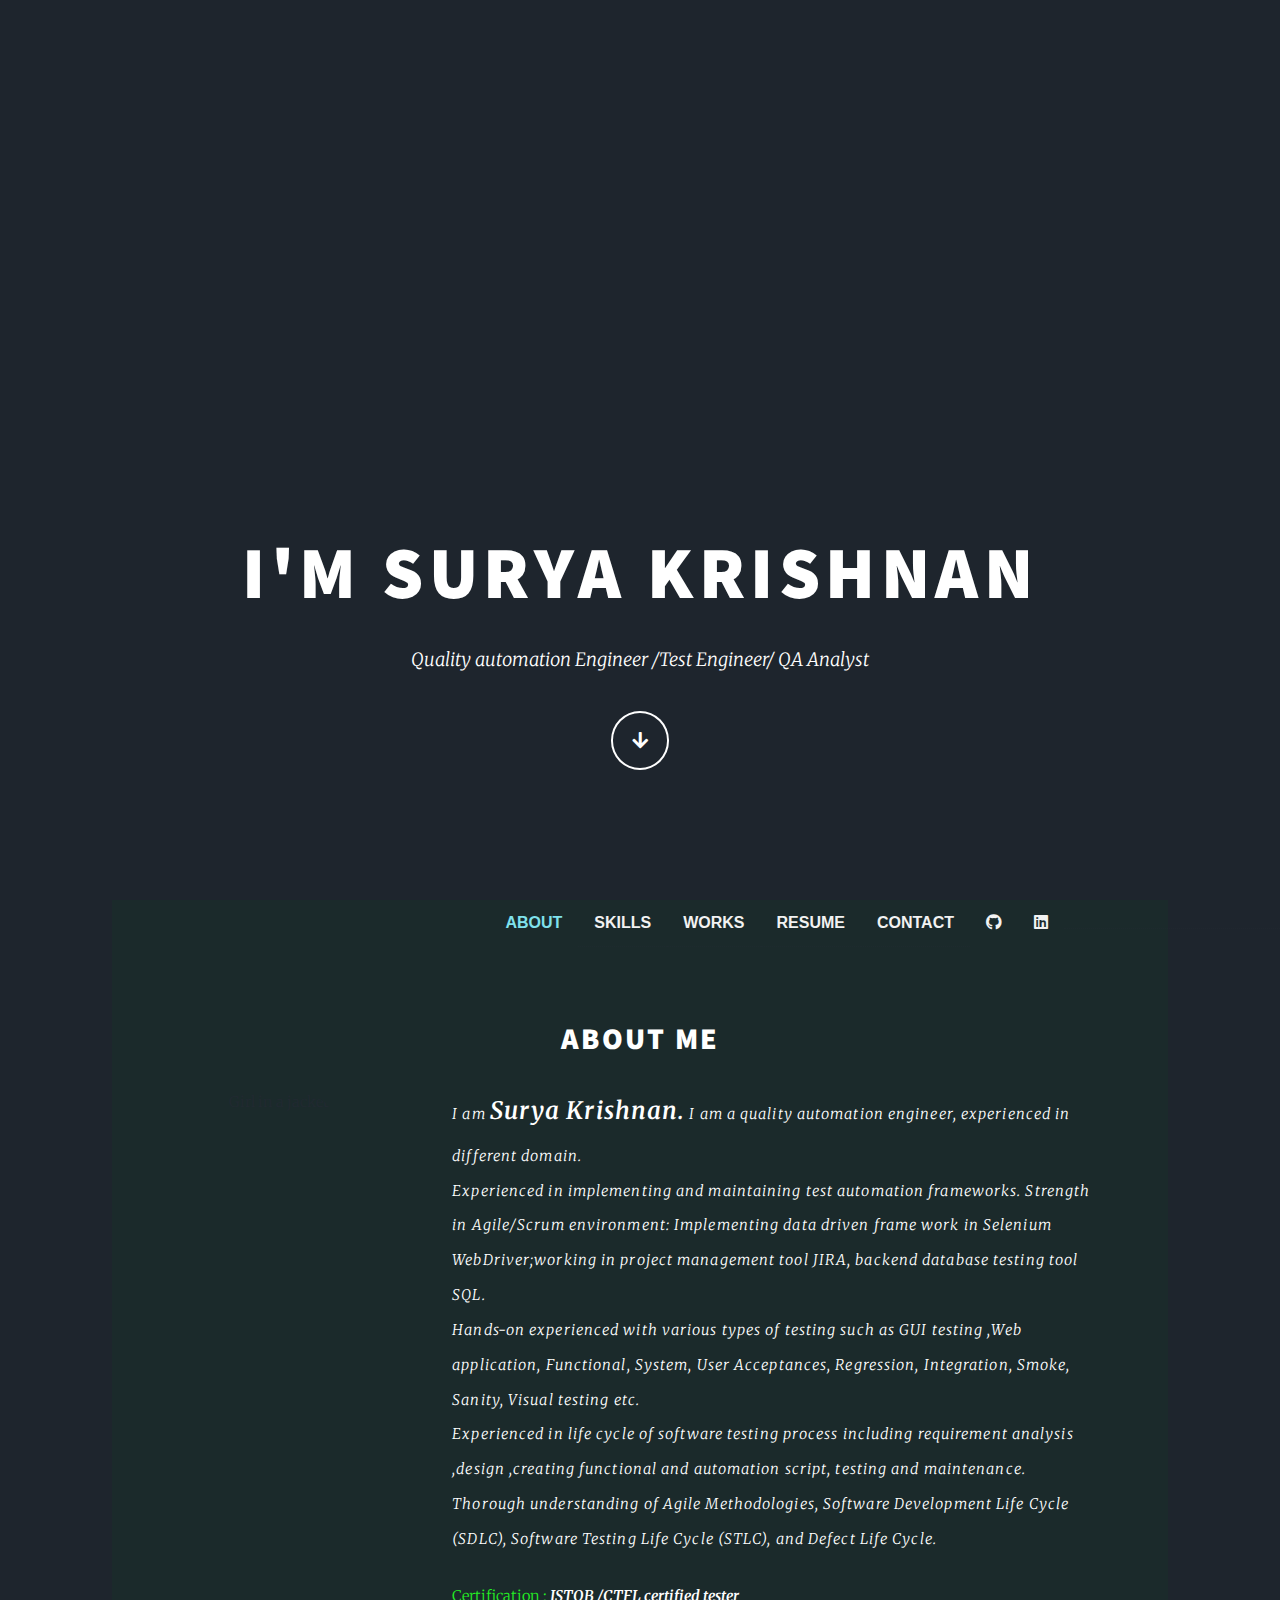
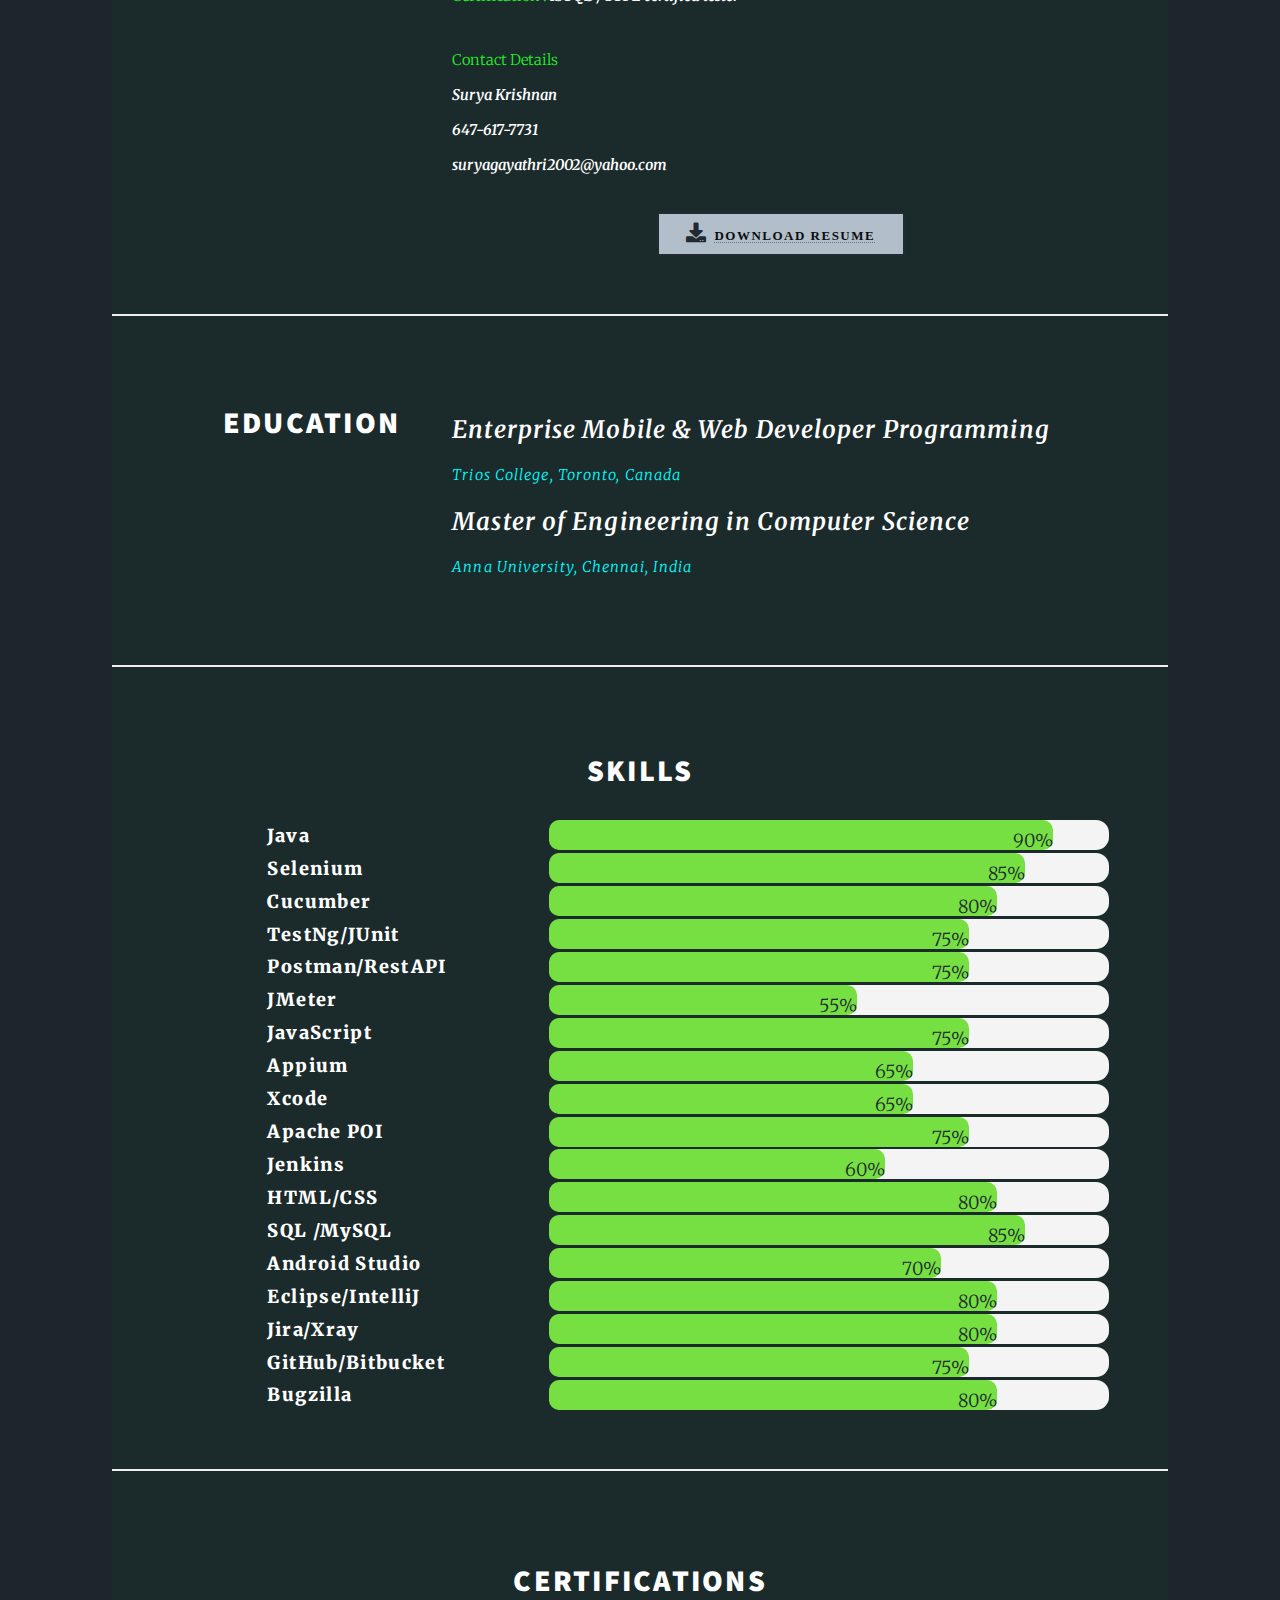
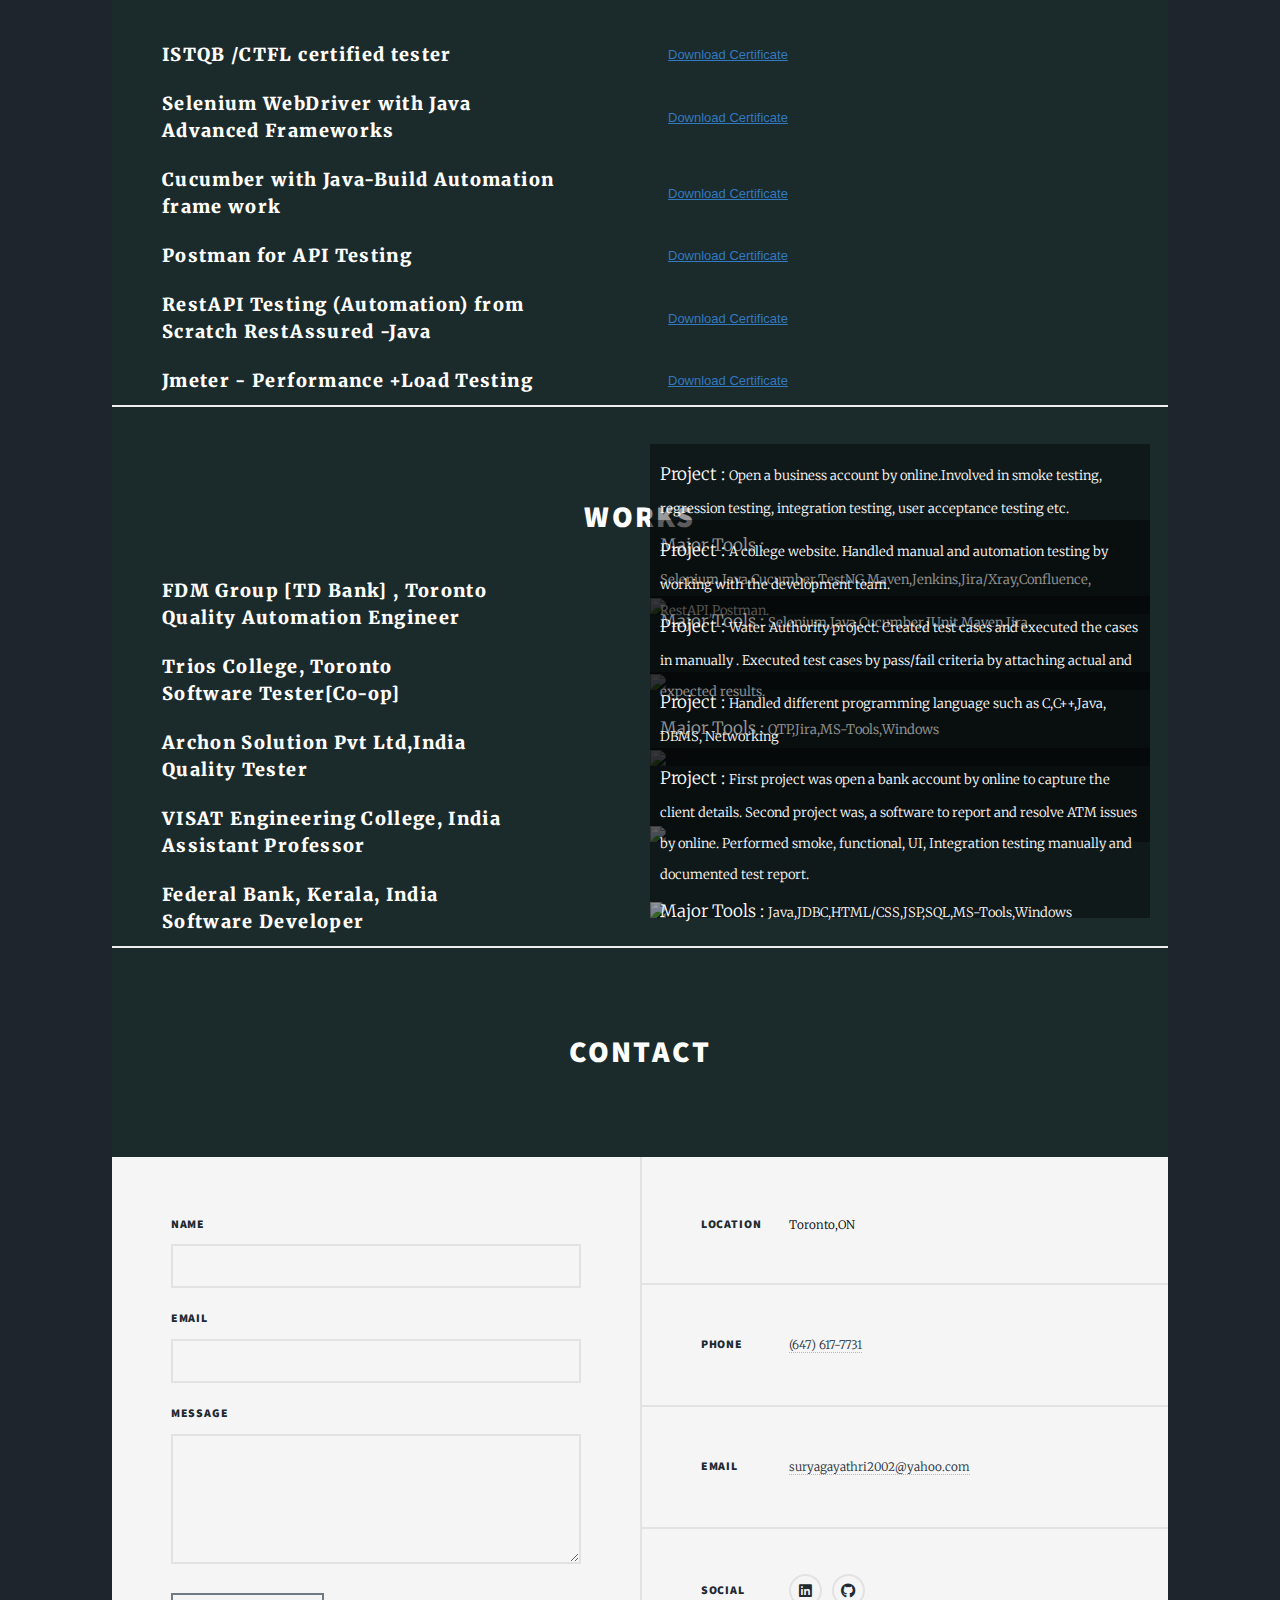
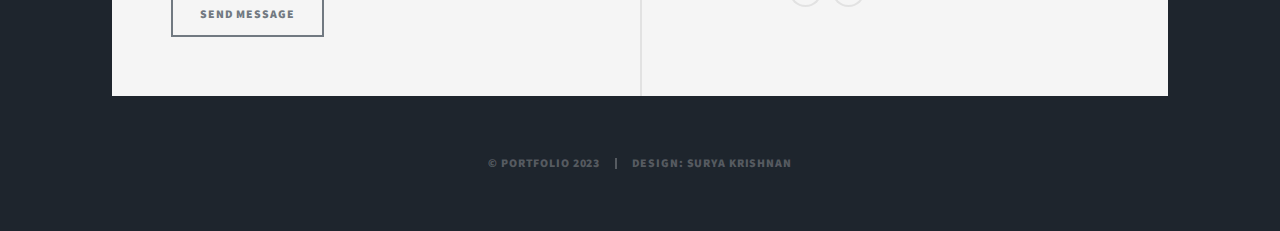
==== commit a3633a6c: "Add files via upload" ====
--- a/index.html
+++ b/index.html
@@ -10,7 +10,7 @@
 		<meta charset="utf-8" />
 		<meta name="viewport" content="width=device-width, initial-scale=1, user-scalable=no" />
 		<link rel="stylesheet" href="assets/css/main.css" />
-		<noscript><link rel="stylesheet" href="assets/css/noscript.css" /></noscript>
+        <noscript><link rel="stylesheet" href="assets/css/noscript.css" /></noscript>
 	</head>
 	<body class="is-preload">
 		<div  style="background-color: aqua;   overflow: hidden;position: fixed;top: 0; width: auto;">
@@ -18,53 +18,51 @@
 		</div>
 
 		<!-- Wrapper -->
-			<div>
+			<div id="bodydiv">
 				<!-- Intro -->
 					<div id="intro">
 						<h1>I'm Surya Krishnan<br />
 						</h1>
-						<p>Qaulity automation Engineer /Test Engineer/ QA Analyst/ 
+						<p>Quality automation Engineer /Test Engineer/ QA Analyst 
 							</p>
 						<ul class="actions">
 							<li><a href="#main" class="button icon solid solo fa-arrow-down scrolly">Continue</a></li>
 						</ul>
 					</div>
 
-				<!-- Main -->
-                <div id="mynavbar">
-<!-- Nav -->	
-<div id="mynavbar" >	
-    <div class="hamburger">	
-        <div class="line"></div>	
-        <div class="line"></div>	
-        <div class="line"></div>	
-    </div>	
-        
-    <div class="icons">	
-        <a id="a1" href=""></a>	
-        <a  href="https://www.linkedin.com/in/surya-v-krishnan/" target="_blank" rel="noopener noreferrer" class="icon brands fa-linkedin" style="width: 50;height: 50;" >	
-            <span class="label" >LinkedIn</span></a>	
-        <a href="https://github.com/suryapran" target="_blank" rel="noopener noreferrer" class="icon brands fa-github">	
-            <span class="label">GitHub</span></a>	
-    </div>	
-    <div class="links">	
-       
-        <a  id="nav4"href="#footer" onclick="myFunction2()">CONTACT</a>	
-        <a  id="nav3"href="#resume">RESUME</a>	
-        <a id="nav2" href="#skills" >SKILLS</a>	
-        <a  id="nav1" class="activ" href="#main" >ABOUT</a>	
-    </div>	
-</div>
-
-                    
-				  </div>
+				
+                   <!-- Nav -->	
+                    <div id="mynavbar" >	
+                        <div class="hamburger">	
+                            <div class="line"></div>	
+                            <div class="line"></div>	
+                            <div class="line"></div>	
+                        </div>	
+                            
+                        <div class="icons">	
+                            <a id="a1" href=""></a>	
+                            <a  href="https://www.linkedin.com/in/surya-v-krishnan/" target="_blank" rel="noopener noreferrer" class="icon brands fa-linkedin" style="width: 50;height: 50;" >	
+                                <span class="label" >LinkedIn</span></a>	
+                            <a href="https://github.com/suryapran" target="_blank" rel="noopener noreferrer" class="icon brands fa-github">	
+                                <span class="label">GitHub</span></a>	
+                        </div>	
+                        <div class="links">	
+                        
+                            <a  id="nav4"href="#contact">CONTACT</a>	
+                            <a  id="nav3"href="#resume">RESUME</a>
+                            <a id="nav2" href="#worktable" >WORKS</a>		
+                            <a id="nav2" href="#skills" >SKILLS</a>	
+                            <a  id="nav1" class="activ" href="#main" >ABOUT</a>	
+                        </div>	
+                    </div>
+
                 <div class="content">
-                
+                        <!-- Main -->
 					<div id="main">
 
 						<!-- About Me -->
 							<article class="post featured" style="background-color: rgb(27, 42, 43);">
-								<header class="major" >
+								<header id="abtme" class="major" >
 									
 									<h2 style="color: white; font-size: 30px;">About Me<br />
 									</h2>
@@ -73,14 +71,14 @@
 								<div style="display: flex;">
 									<section style="width: 30%;align-items: left;">
 										
-										<img src="\images\surya.jpeg" alt="Girl in a jacket" width="200" height="220" style="float: left;  border-radius: 50%;">
+										<img id="myimg" src="surya.jpeg" alt="Girl in a jacket" >
 									</section>
-									<section style="width: 70%;align-items: right;">
+									<section id="about2" style="width: 70%;align-items: right;">
 										
 											<h3 id="mystyle1">
 	
 										
-												I am <b>Surya Krishnan.</b> I am a quality automation engineer, experienced in differnet domain.
+												I am <b>Surya Krishnan.</b> I am a quality automation engineer, experienced in different domain.
 												<br/>
 												Experienced in implementing and maintaining test automation frameworks.
 												Strength in Agile/Scrum environment: Implementing data driven frame work in 
@@ -111,7 +109,7 @@
                                                     <a  style="font-size: small; color: rgb(11, 13, 13); " href="Resume-Surya.pdf" target="_blank">Download Resume </a>
                                                 </i>
                                             </button>
-                                        </section>
+                                    </section>
 									
 		
 								</div>
@@ -122,26 +120,26 @@
 							
                         <article class="post featured" style="background-color: rgb(27, 42, 43);">
 
-                            <div style="display: flex;">
-                                <section style="width: 30%;align-items: left;">
+                            <div id="edudiv">
+                                <section id="edu1" >
                                     
                                     <h2 style="color: white; font-size: 30px;">Education<br />
                                     </h2>
                                 </section>
-                                <section style="width: 70%;align-items: right;">
+                                <section id="edu2" >
                                     
                                         <h3 id="mystyle1">
-                                            <b >
+                                            <b>
                                                 Enterprise Mobile & Web Developer Programming
-                                            </b>
+                                            </b><br/>
                                     
-                                         
-                                            Trios College, Toronto, Canada<br/>
+                                         <span style="color: aqua;">Trios College, Toronto, Canada<br/></span>
+                                            
                                             <b>
                                                 Master of Engineering in Computer Science 
                                             </b>
                                             <br/>
-                                            Anna University, Chennai, India
+                                            <span style="color: aqua;">Anna University, Chennai, India<br/></span>
                                          </h3>
                                   
                                     </section>
@@ -163,32 +161,32 @@
                             <div >
                             <table id="mytable" >
                                 <tr>
-                                    <td style="width: 30%;">
+                                    <td id="td1">
                                         <label class="skillname">Java</label>
                                     </td>
-                                    <td >
-                                        <div class="progressbar">
-                                            <div class="java">85%</div>
-                                        </div>
-                                    </td>
-                                </tr>
-    
-                                <tr>
-                                    <td style="width: 30%;">
+                                    <td id="td2">
+                                        <div class="progressbar">
+                                            <div class="java">90%</div>
+                                        </div>
+                                    </td>
+                                </tr>
+    
+                                <tr>
+                                    <td id="td1">
                                         <label class="skillname">Selenium</label>
                                     </td>
-                                    <td >
-                                        <div class="progressbar">
-                                            <div class="sel">80%</div>
-                                        </div>
-                                    </td>
-                                </tr>
-    
-                                <tr>
-                                    <td style="width: 30%;">
+                                    <td id="td2" >
+                                        <div class="progressbar">
+                                            <div class="sel">85%</div>
+                                        </div>
+                                    </td>
+                                </tr>
+    
+                                <tr>
+                                    <td id="td1">
                                         <label class="skillname">Cucumber</label>
                                     </td>
-                                    <td >
+                                    <td id="td2">
                                         <div class="progressbar">
                                             <div class="cucu">80%</div>
                                         </div>
@@ -196,63 +194,93 @@
                                 </tr>
     
                                 <tr>
-                                    <td style="width: 30%;">
+                                    <td id="td1">
                                         <label class="skillname">TestNg/JUnit</label>
                                     </td>
-                                    <td >
+                                    <td id="td2">
                                         <div class="progressbar">
                                             <div class="testng">75%</div>
                                         </div>
                                     </td>
                                 </tr>
     
-                                <tr>
-                                    <td style="width: 30%;">
+                                 <tr>
+                                    <td id="td1">
                                         <label class="skillname">Postman/RestAPI </label>
                                     </td>
-                                    <td >
-                                        <div class="progressbar">
-                                            <div class="api">65%</div>
-                                        </div>
-                                    </td>
-                                </tr>
-    
-                                <tr>
-                                    <td style="width: 30%;">
-                                        <label class="skillname">Jmeter</label>
-                                    </td>
-                                    <td >
+                                    <td id="td2">
+                                        <div class="progressbar">
+                                            <div class="api">75%</div>
+                                        </div>
+                                    </td>
+                                </tr>
+    
+                                <tr>
+                                    <td id="td1">
+                                        <label class="skillname">JMeter</label>
+                                    </td>
+                                    <td id="td2">
                                         <div class="progressbar">
                                             <div class="jmeter">55%</div>
                                         </div>
                                     </td>
                                 </tr>
-    
-                                <tr>
-                                    <td style="width: 30%;">
+                                <tr>
+                                    <td id="td1">
+                                        <label class="skillname">JavaScript</label>
+                                    </td>
+                                    <td id="td2">
+                                        <div class="progressbar">
+                                            <div class="jira">75%</div>
+                                        </div>
+                                    </td>
+                                </tr>
+                                <tr>
+                                    <td id="td1">
+                                        <label class="skillname">Appium </label>
+                                    </td>
+                                    <td id="td2" >
+                                        <div class="progressbar">
+                                            <div class="appium">65%</div>
+                                        </div>
+                                    </td>
+                                </tr>
+                                <tr>
+                                    <td id="td1">
+                                        <label class="skillname">Xcode</label>
+                                    </td>
+                                    <td id="td2" >
+                                        <div class="progressbar">
+                                            <div class="xcode">65%</div>
+                                        </div>
+                                    </td>
+                                </tr>
+    
+                                <tr>
+                                    <td id="td1">
                                         <label class="skillname">Apache POI </label>
                                     </td>
-                                    <td >
+                                    <td id="td2" >
                                         <div class="progressbar">
                                             <div class="poi">75%</div>
                                         </div>
                                     </td>
                                 </tr>
                                 <tr>
-                                    <td style="width: 30%;">
-                                        <label class="skillname">Jenkin</label>
-                                    </td>
-                                    <td >
+                                    <td id="td1">
+                                        <label class="skillname">Jenkins</label>
+                                    </td>
+                                    <td id="td2">
                                         <div class="progressbar">
                                             <div class="jenkin">60%</div>
                                         </div>
                                     </td>
                                 </tr>
                                 <tr>
-                                    <td style="width: 30%;">
+                                    <td id="td1">
                                         <label class="skillname">HTML/CSS</label>
                                     </td>
-                                    <td >
+                                    <td id="td2">
                                         <div class="progressbar">
                                             <div class="htm">80%</div>
                                         </div>
@@ -260,47 +288,340 @@
                                 </tr>
     
                                 <tr>
-                                    <td style="width: 30%;">
+                                    <td id="td1">
                                         <label class="skillname">SQL /MySQL</label>
                                     </td>
-                                    <td >
-                                        <div class="progressbar">
-                                            <div class="sql">80%</div>
-                                        </div>
-                                    </td>
-                                </tr>
-                                <tr>
-                                    <td style="width: 30%;">
-                                        <label class="skillname">Jira</label>
-                                    </td>
-                                    <td >
-                                        <div class="progressbar">
-                                            <div class="jira">75%</div>
-                                        </div>
-                                    </td>
-                                </tr>
-                                <tr>
-                                    <td style="width: 30%;">
-                                        <label class="skillname">Git/GitHub</label>
-                                    </td>
-                                    <td >
+                                    <td id="td2">
+                                        <div class="progressbar">
+                                            <div class="sql">85%</div>
+                                        </div>
+                                    </td>
+                                </tr>
+                                <tr>
+                                    <td id="td1">
+                                        <label class="skillname">Android Studio </label>
+                                    </td>
+                                    <td id="td2" >
+                                        <div class="progressbar">
+                                            <div class="studio">70%</div>
+                                        </div>
+                                    </td>
+                                </tr>
+                                <tr>
+                                    <td id="td1">
+                                        <label class="skillname">Eclipse/IntelliJ </label>
+                                    </td>
+                                    <td id="td2" >
+                                        <div class="progressbar">
+                                            <div class="cucu">80%</div>
+                                        </div>
+                                    </td>
+                                </tr>
+                                <tr>
+                                    <td id="td1">
+                                        <label class="skillname">Jira/Xray</label>
+                                    </td>
+                                    <td id="td2">
+                                        <div class="progressbar">
+                                            <div class="cucu">80%</div>
+                                        </div>
+                                    </td>
+                                </tr>
+                                <tr>
+                                    <td id="td1">
+                                        <label class="skillname">GitHub/Bitbucket</label>
+                                    </td>
+                                    <td id="td2">
                                         <div class="progressbar">
                                             <div class="git">75%</div>
                                         </div>
                                     </td>
                                 </tr>
+                                <tr>
+                                    <td id="td1">
+                                        <label class="skillname">Bugzilla</label>
+                                    </td>
+                                    <td id="td2">
+                                        <div class="progressbar">
+                                            <div class="cucu">80%</div>
+                                        </div>
+                                    </td>
+                                </tr>
+                                 
+     
+                            </table>
+    
+                            </div>
+    
+                        </article>
+                        <!-- Certification -->
+                        <article id="certificatetable">
+                        <header class="major" >
                                 
-    
-                            </table>
-    
-                            </div>
+                            <h2 style="color: white; font-size: 30px;">Certifications<br />
+                            </h2>
+                        
+                        </header>
+                        <table  >
+                            <tr>
+                                <td id="td1">
+                                    <label class="skillname">
+                                        ISTQB /CTFL certified tester
+                                    </label>
+                                </td>
+                                <td id="td2certi" style="width: 300px ;">
+                                    <div class="container2">
+                                        
+                                        <a  style="font-size: small; text-decoration: underline; color: rgb(50, 121, 192) " href="ISTQB Certification.pdf" target="_blank">Download Certificate </a>
+                                    </div>
+
+                                </td>
+                            </tr>
+
+                            <tr>
+                                <td id="td1">
+                                    <label class="skillname">
+                                        Selenium WebDriver with Java Advanced Frameworks
+                                    </label>
+                                </td>
+                                <td id="td2certi" style="width: 300px ;">
+                                    <div class="container2">
+                                        
+                                        <a  style="font-size: small; text-decoration: underline; color: rgb(50, 121, 192)" href="Certificate Selenium.pdf" target="_blank">Download Certificate </a>
+                                    </div>
+
+                                </td>
+                            </tr>
+
+                            <tr>
+                                <td id="td1">
+                                    <label class="skillname">
+                                        Cucumber with Java-Build Automation frame work
+                                    </label>
+                                </td>
+                                <td id="td2certi" style="width: 300px ;">
+                                    <div class="container2">
+                                        
+                                        <a  style="font-size: small; text-decoration: underline; color: rgb(50, 121, 192) " href="certificate-Cucumber.pdf" target="_blank">Download Certificate </a>
+                                    </div>
+
+                                </td>
+                            </tr>
+
+                            <tr>
+                                <td id="td1">
+                                    <label class="skillname">
+                                        Postman for API Testing
+                                    </label>
+                                </td>
+                                <td id="td2certi" style="width: 300px ;">
+                                    <div class="container2">
+                                        
+                                        <a  style="font-size: small; text-decoration: underline; color: rgb(50, 121, 192) " href="certificate-postman.pdf" target="_blank">Download Certificate </a>
+                                    </div>
+
+                                </td>
+                            </tr>
+
+                            <tr>
+                                <td id="td1">
+                                    <label class="skillname">
+                                        RestAPI Testing (Automation) from Scratch RestAssured -Java
+                                    </label>
+                                </td>
+                                <td id="td2certi" style="width: 300px ;">
+                                    <div class="container2">
+                                        
+                                        <a  style="font-size: small; text-decoration: underline; color: rgb(50, 121, 192) " href="certificaterestapi.pdf" target="_blank">Download Certificate </a>
+                                    </div>
+
+                                </td>
+                            </tr>
+
+                            <tr>
+                                <td id="td1">
+                                    <label class="skillname">
+                                        Jmeter - Performance +Load Testing 
+                                    </label>
+                                </td>
+                                <td id="td2certi" style="width: 300px ;">
+                                    <div class="container2">
+                                        
+                                        <a  style="font-size: small; text-decoration: underline; color: rgb(50, 121, 192) " href="certificate-jmeter.pdf" target="_blank">Download Certificate </a>
+                                    </div>
+
+                                </td>
+                            </tr>
+
+                        </table>
+                        
+                        </article>
+                        <!-- Works -->
+                            <article id="worktable">
+                                    <header class="major" >
+                                            
+                                        <h2 style="color: white; font-size: 30px;">Works<br />
+                                        </h2>
+                                    
+                                    </header>
+                                    <table  >
+                                        <tr>
+                                            <td id="td1">
+                                                <label class="skillname">
+                                                    FDM Group [TD Bank] , Toronto 
+                                                    <br/>
+                                                    Quality Automation Engineer
+                                                </label>
+                                            </td>
+                                            <td id="td2" >
+                                                <div class="container2">
+                                                    <img src="bank2.jpg" alt="Notebook" >
+                                                    <div class="content2">
+                                                      <span id="projecthed">Project : </span>
+                                                      <span id="projdec">Open a business account by online.Involved in smoke testing, regression testing, integration testing, user acceptance testing etc.
+                                                      </span>
+                                                      <br/>
+
+                                                      <span id="projecthed">Major Tools : </span>
+                                                      <span id="projdec">Selenium,Java,Cucumber,TestNG,Maven,Jenkins,Jira/Xray,Confluence, RestAPI,Postman.
+                                                      </span>
+                                                                                               
+                                                    </div>
+                                                  </div>
+
+                                            </td>
+                                        </tr>
+
+                                        <tr>
+                                            <td id="td1">
+                                                <label class="skillname">
+                                                    Trios College, Toronto 
+                                                    <br/>
+                                                    Software Tester[Co-op] 
+                                                </label>
+                                            </td>
+                                            <td id="td2">
+                                                <div class="container2">
+                                                    <img src="college.jpg" alt="Notebook" >
+                                                    <div class="content2">
+                                                      <span id="projecthed">
+                                                        Project : </span>
+                                                        <span id="projdec">A college website.
+                                                             Handled manual and automation testing by working with the development team.
+                                                            </span>
+                                                      <br/>
+                                                        <span id="projecthed">Major Tools : </span>
+                                                        <span id="projdec">Selenium,Java,Cucumber,JUnit,Maven,Jira</span>
+                                                      
+                                                    </div>
+                                                  </div>
           
-                        </article>
+
+                                                
+                                               
+                                            </td>
+                                        </tr>
+
+                                        <tr>
+                                            <td id="td1">
+                                                <label class="skillname">
+                                                    Archon Solution Pvt Ltd,India                      
+                                                    <br/>
+                                                    Quality Tester  
+                                                </label>
+                                            </td>
+                                            <td id="td2" >
+                                                <div class="container2">
+                                                    <img src="water.jpg" alt="Notebook" >
+                                                    <div class="content2">
+                                                      <span id="projecthed">
+                                                        Project : </span>
+                                                        <span id="projdec">Water Authority project.
+                                                            Created test cases  and executed the cases in manually .
+                                                            Executed test cases by pass/fail criteria by attaching actual and expected results. 
+                                                            
+                                                            </span>
+                                                      <br/>
+                                                        <span id="projecthed">Major Tools : </span>
+                                                        <span id="projdec">QTP,Jira,MS-Tools,Windows</span>
+                                                      
+                                                    </div>
+                                                  </div>
+          
+
+                                                
+                                               
+                                            </td>
+                                        </tr>
+
+                                        <tr>
+                                            <td id="td1">
+                                                <label class="skillname">
+                                                    VISAT Engineering College, India                      
+                                                    <br/>
+                                                    Assistant Professor 
+                                                </label>
+                                            </td>
+                                            <td id="td2" >
+                                                <div class="container2">
+                                                    <img src="teacher.jpg" alt="Notebook" >
+                                                    <div class="content2">
+                                                      <span id="projecthed">
+                                                        Project : </span>
+                                                        <span id="projdec">Handled different programming language such as C,C++,Java, DBMS, Networking 
+                                                            
+                                                            </span>
+
+                                                      
+                                                    </div>
+                                                  </div>
+          
+
+                                                
+                                               
+                                            </td>
+                                        </tr>
+
+                                        <tr>
+                                            <td id="td1">
+                                                <label class="skillname">
+                                                    Federal Bank, Kerala, India                      
+                                                    <br/>
+                                                    Software Developer  
+                                                </label>
+                                            </td>
+                                            <td id="td2" >
+                                                <div class="container2">
+                                                    <img id="devimg" src="developer.jpg" alt="Notebook" >
+                                                    <div class="content2" id="#devcontent2">
+                                                      <span id="projecthed">
+                                                        Project : </span>
+                                                        <span id="projdec">First project was open a bank account by online to capture the client details.
+                                                            Second project was, a software to report and resolve ATM issues by online.               
+                                                            Performed smoke, functional, UI, Integration testing manually and documented test report.
+                                                            </span>
+                                                      <br/>
+                                                        <span id="projecthed">Major Tools : </span>
+                                                        <span id="projdec">Java,JDBC,HTML/CSS,JSP,SQL,MS-Tools,Windows</span>
+                                                      
+                                                    </div>
+                                                  </div>
+          
+
+                                                
+                                               
+                                            </td>
+                                        </tr> 
+
+                                    </table>
+                                 
+                            </article>
+       
                         <!-- Contact -->
-                        <article  id="skills" class="post featured" style="background-color: rgb(27, 42, 43);">
-                            <header class="major" >
+                        <article  id="contact" class="post featured" style="background-color: rgb(27, 42, 43);">
+                            <header  class="major" >
 									
-                                <h2 style="color: white; font-size: 30px;">Please send me message
+                                <h2 style="color: white; font-size: 30px;">Contact
                                 </h2>
                             
                             </header>
@@ -364,7 +685,7 @@
 
 				<!-- Copyright -->
 					<div id="copyright">
-						<ul><li>&copy; Untitled</li><li>Design: <a href="https://html5up.net">HTML5 UP</a></li></ul>
+						<ul><li>&copy; Portfolio 2023</li><li>Design:  Surya Krishnan</li></ul>
 					</div>
 
 			</div>
@@ -377,6 +698,8 @@
 			<script src="assets/js/breakpoints.min.js"></script>
 			<script src="assets/js/util.js"></script>
 			<script src="assets/js/main.js"></script>
+            <script src="https://ajax.googleapis.com/ajax/libs/jquery/3.6.4/jquery.min.js"></script>
+            <script src="https://maxcdn.bootstrapcdn.com/bootstrap/3.4.1/js/carousel.js"></script>
 
 
 
--- a/assets/css/main.css
+++ b/assets/css/main.css
@@ -135,13 +135,7 @@
 
 		}
 
-		@media screen and (max-width: 360px) {
-
-			html {
-				font-size: 10pt;
-			}
-
-		}
+
 
 	body {
 		color: #212931;
@@ -2947,7 +2941,7 @@
 		}
 
 		header.major {
-			margin: 0 0 4rem 0;
+			/* margin: 0 0 4rem 0; */
 			text-align: center;
 		}
 
@@ -3285,23 +3279,7 @@
 
 		}
 
-		#mystyle1
-		{color: #ffffff;
-			font-size: 1.25rem;
-			font-style: italic;
-			margin-top: -0.25rem;
-			text-align: left;
-			text-transform:none;
-			font-family: "Merriweather", Georgia, serif;
-			font-weight: 300;
-			font-size: 1rem;
-			line-height: 2.375;
-		/* float: right; */
-		}
-		#mystyle1 b{
-			color: white;
-			font-size: x-large;
-		}
+		
 
 /* Intro */
 
@@ -3801,7 +3779,7 @@
 		}
 
 		#main > .post {
-			padding: 8rem 8rem 6rem 8rem ;
+			/* padding: 8rem 8rem 6rem 8rem ; */
 		}
 
 			#main > .post header.major > .date {
@@ -4624,8 +4602,223 @@
 					border-top: 0;
 				}
 
-/* my css *************************************************************************** */
-.btn {
+
+
+
+	/* **************** */
+
+				.progressbar {
+					background-color: rgb(244, 244, 244);
+					border-radius: 13px;
+					width:100%;
+					/*(heightofinnerdiv)/2+padding*/
+					padding: 0px;
+					-webkit-border-radius: 13px;
+					-moz-border-radius: 13px;
+					-ms-border-radius: 13px;
+					-o-border-radius: 13px;
+					}
+				  
+				  .progressbar>div{
+					background-color: rgb(118, 223, 65);
+					/* width: 85%; */
+					/*AdjustwithJavaScript*/
+					height: 30px;
+					border-radius: 10px;
+					text-align: right;
+					font-size: large;
+					-webkit-border-radius: 10px;
+					-moz-border-radius: 10px;
+					-ms-border-radius: 10px;
+					-o-border-radius: 10px;
+					}
+
+					.progressbar .java{
+						
+						width: 90%;
+						
+						}
+						.progressbar .sel,.sql
+						{
+						
+							width: 85%;
+							
+							}
+
+					.progressbar .cucu,.htm{
+						
+						width: 80%;
+						
+						}
+						.progressbar .appium,.xcode{
+						
+							width: 65%;
+							
+							}
+							.progressbar .studio{
+						
+								width: 70%;
+								
+								}
+						.progressbar .testng,.poi,.jira,.git{
+						
+							width: 75%;
+							
+							}
+							.progressbar .jenkin{
+						
+								width: 60%;
+								
+								}
+							.progressbar .api{
+						
+								width: 75%;
+								
+								}
+								.progressbar .jmeter{
+						
+									width: 55%;
+									
+									}
+
+					.skillname
+					{color: white;
+						font-size: large;
+						margin: auto;
+
+					}
+
+				
+
+				  
+
+
+		#navPanel .close {
+			text-decoration: none;
+			-moz-transition: color 0.2s ease-in-out;
+			-webkit-transition: color 0.2s ease-in-out;
+			-ms-transition: color 0.2s ease-in-out;
+			transition: color 0.2s ease-in-out;
+			-webkit-tap-highlight-color: rgba(0, 0, 0, 0);
+			border: 0;
+			color: #909498;
+			cursor: pointer;
+			display: block;
+			height: 3.25rem;
+			line-height: 3.25rem;
+			padding-right: 1.25rem;
+			position: fixed;
+			right: 0;
+			text-align: right;
+			top: 0;
+			vertical-align: middle;
+			width: 7rem;
+		}
+
+			#navPanel .close:before {
+				-moz-osx-font-smoothing: grayscale;
+				-webkit-font-smoothing: antialiased;
+				display: inline-block;
+				font-style: normal;
+				font-variant: normal;
+				text-rendering: auto;
+				line-height: 1;
+				text-transform: none !important;
+				font-family: 'Font Awesome 5 Free';
+				font-weight: 900;
+			}
+
+			#navPanel .close:before {
+				content: '\f00d';
+				font-size: 1.25rem;
+			}
+
+			#navPanel .close:hover {
+				color: #212931;
+			}
+
+			@media screen and (max-width: 736px) {
+
+				#navPanel .close {
+					height: 4rem;
+					line-height: 4rem;
+				}
+
+			}
+
+		@media screen and (max-width: 980px) {
+
+			#navPanel {
+				display: block;
+			}
+
+		}
+
+		@media screen and (max-width: 736px) {
+
+			#navPanel {
+				padding: 2.5rem 1.75rem;
+			}
+
+		}
+
+	@media screen and (max-width: 980px) {
+
+		body.is-navPanel-visible #wrapper {
+			opacity: 0.5;
+		}
+
+		body.is-navPanel-visible #navPanel {
+			-moz-transform: translateX(0);
+			-webkit-transform: translateX(0);
+			-ms-transform: translateX(0);
+			transform: translateX(0);
+			box-shadow: 0 0 1.5rem 0 rgba(0, 0, 0, 0.2);
+			visibility: visible;
+		}
+
+	}
+
+
+	
+	
+	
+	
+	
+	
+	
+	
+	
+	
+	
+	
+	
+	
+	
+	
+	/************************************************************************************/
+	/* my css *************************************************************************** */
+	#abtme
+	{
+		margin-top: 35px;
+	}
+	#myimg
+	{
+		width: 200px;
+		height: 220px;
+		float: left;
+		border-radius: 50%;
+    }
+/* 	
+	width="200" height="220" style="float: left;  border-radius: 50%;" */
+	
+	
+	#mynavbar #a1
+	{
+		padding-right: 200px;
+	}
+
+	.btn {
 	background-color: rgb(178, 190, 202);
 	border: none;
 	color: white;
@@ -4643,11 +4836,11 @@
 
 /* mynav */
 
-#mynavbar {
+#mynavbar { 
 	/* overflow: hidden; */
-	background-color: #333;
-	
-	
+	 background-color: #333;
+	 z-index: 1;
+
   }
   
   #mynavbar a {
@@ -4658,14 +4851,27 @@
 	text-align: center;
 	padding: 14px 16px;
 	text-decoration:double;
-	font-size: 19px;
+	/* font-size: 19px;
+	font-weight: bold;
+	font-family: sans-serif; */
+	font: 16px "opensans-bold", sans-serif;
+	font-weight: bold;
   }
   
-  #mynavbar a:hover {
-	background-color: #d47070;
-	color: black;
-  }
-  
+ 
+  a:hover {
+	border-bottom-color: transparent;
+	color: #da6859 !important;
+}
+.activ{
+	border-bottom-color: transparent;
+	color: #7fe1ec !important;
+}
+a :active
+{
+	border-bottom-color: transparent;
+	color: #b024a9 !important;
+} 
   
   
   .sticky {
@@ -4815,191 +5021,563 @@
 		margin-bottom: 0;
 	}
 
-	@media screen and (max-width: 980px) {
-
-		#mynav {
-			display: none;
-		}
-
-	}
-
-
-
-	/* **************** */
-
-				.progressbar {
-					background-color: rgb(244, 244, 244);
-					border-radius: 13px;
-					width:100%;
-					/*(heightofinnerdiv)/2+padding*/
-					padding: 0px;
-					-webkit-border-radius: 13px;
-					-moz-border-radius: 13px;
-					-ms-border-radius: 13px;
-					-o-border-radius: 13px;
-					}
-				  
-				  .progressbar>div{
-					background-color: rgb(118, 223, 65);
-					/* width: 85%; */
-					/*AdjustwithJavaScript*/
-					height: 30px;
-					border-radius: 10px;
-					text-align: right;
-					font-size: large;
-					-webkit-border-radius: 10px;
-					-moz-border-radius: 10px;
-					-ms-border-radius: 10px;
-					-o-border-radius: 10px;
-					}
-
-					.progressbar .java{
-						
-						width: 85%;
-						
-						}
-
-					.progressbar .sel,.cucu,.sql,.htm{
-						
-						width: 80%;
-						
-						}
-						.progressbar .testng,.poi,.jira,.git{
-						
-							width: 75%;
-							
-							}
-							.progressbar .jenkin{
-						
-								width: 60%;
-								
-								}
-							.progressbar .api{
-						
-								width: 65%;
-								
-								}
-								.progressbar .jmeter{
-						
-									width: 55%;
-									
-									}
-
-					.skillname
-					{color: white;
-						font-size: large;
-						margin: auto;
-
-					}
-
-					#mytable  {
-						margin: 0px 0px 0px 0px;
-						background-color: rgb(27, 42, 43);
-						 padding:0.2rem 0.0rem 0.0rem 0.0rem;
-					}
-					
+	#mytable  {
+		margin: 0px 0px 0px 0px;
+		background-color: rgb(27, 42, 43);
+		 padding:0.2rem 0.0rem 0.0rem 0.0rem;
+	}
+
+	#mytable label {
+		text-transform: unset;
+		font-family: "Merriweather", Georgia, serif;
+	}
+	
+
+	#mytable td {
+		padding: 0.2rem 0.0rem 0.0rem 6.6rem;
+		align-items: center;
+		align-content: center;
+		text-align: left;
+	}
+	#mytable tr {
+		padding: 0.2rem 0.0rem 0.0rem 0.75rem;
+		align-items: center;
+		border: solid 0px;
+		background-color: rgb(27, 42, 43);
+		text-align: left;
+		
+	}
+
+	/***********************************************************************************/
+#worktable header
+{
+	margin: 6rem 0 2rem 0;
+}
+
+#worktable  table{
+
+ margin: 0 0 0 0;
+}
+
+
+#worktable  {
+margin: 0px 0px 0px 0px;
+background-color: rgb(27, 42, 43);
+ padding:0.2rem 0.0rem 0.0rem 0.0rem;
+
+}
+
+
+#worktable label {
+text-transform: unset;
+font-family: "Merriweather", Georgia, serif;
+}
+
+
+#worktable #td2 {
+padding: 0.2rem 0.0rem 0.0rem 6.6rem;
+align-items: center;
+align-content: center;
+text-align: left;
+}
+#worktable tr {
+padding: 0.2rem 0.0rem 0.0rem 0.75rem;
+align-items: center;
+border: solid 0px;
+background-color: rgb(27, 42, 43);
+text-align: left;
+
+}
+#worktable #td1
+{
+width: 40%;
+vertical-align:middle;
+padding-left: 50px;
+}
+#worktable #td2
+{
+width: 60%;
+
+}
+
+
+
+body #worktable{
+font-family: Arial;
+font-size: 5px;
+}
+
+#worktable .container2 {
+position:relative;
+/* max-width: 800px; */
+width: 500px ;
+vertical-align: baseline;
+margin: 0 auto;
+}
+#worktable  .content2  
+{
+height: 170px;
+vertical-align: baseline;
+}
+#worktable  .content2  #projecthed
+{
+color: white;
+font-size: 17px;
+font-family: "Merriweather", Georgia, serif;
+}
+#worktable  .content2  #projdec1
+{width: 100%;
+display: inline-block;
+}
+#worktable  .content2  #projdec
+{
+color: white;
+font-size: 13px;
+font-family: "Merriweather", Georgia, serif;
+}
+
+
+#worktable .container2 img 
+{vertical-align: middle;
+/* position: relative; */
+z-index: 2;
+position:unset; 
+width: 500px ;
+height: 300px;
+}
+
+#worktable  .content2 {
+position: absolute;
+bottom: 0;
+background: rgb(0, 0, 0); /* Fallback color */
+background: rgba(0, 0, 0, 0.4); /* Black background with 0.5 opacity */
+color: white;
+width: 100%;
+padding: 10px;
+}
+
+/***********************************/
+/* certificatetable */
+#certificatetable header
+{
+	margin: 6rem 0 2rem 0;
+}
+
+#certificatetable  table{
+
+ margin: 0 0 0 0;
+}
+
+
+#certificatetable  {
+margin: 0px 0px 0px 0px;
+background-color: rgb(27, 42, 43);
+ padding:0.2rem 0.0rem 0.0rem 0.0rem;
+
+}
+
+
+#certificatetable label {
+text-transform: unset;
+font-family: "Merriweather", Georgia, serif;
+}
+
+
+#certificatetable #td2certi {
+padding: 0.2rem 0.0rem 0.0rem 6.6rem;
+align-items: center;
+align-content: center;
+text-align: left;
+}
+#certificatetable tr {
+padding: 0.2rem 0.0rem 0.0rem 0.75rem;
+align-items: center;
+border: solid 0px;
+background-color: rgb(27, 42, 43);
+text-align: left;
+
+}
+#certificatetable #td1
+{
+width: 80%;
+vertical-align:middle;
+padding-left: 50px;
+}
+#certificatetable #td2certi
+{
+width: 20%;
+padding-left: 100px;
+
+
+}
+
+
+
+body #certificatetable{
+font-family: Arial;
+font-size: 5px;
+}
+
+#certificatetable .container2 {
+position:relative;
+/* max-width: 800px; */
+width: 500px ;
+vertical-align: baseline;
+margin: 0 auto;
+}
+
+	
+	
+	
+	#mystyle1
+		{color: #ffffff;
+			font-size: 1.25rem;
+			font-style: italic;
+			margin-top: -0.25rem;
+			text-align: left;
+			text-transform:none;
+			font-family: "Merriweather", Georgia, serif;
+			font-weight: 300;
+			font-size: 1rem;
+			line-height: 2.375;
+		/* float: right; */
+		}
+		#mystyle1 b{
+			color: white;
+			font-size: x-large;
+		}
+		#edudiv
+		{
+			display: flex;
+		}
+		#edu1
+		{
+			width: 30%;
+			align-items: left;
+		}
+		
+		#edu2
+		{
+			width: 70%;
+			align-items: right;
+		}
+
+		#mytable #td1
+		{
+			width: 30%;
+		}
+		#mytable #td2
+		{
+			width: 70%;
+		}
+
+		
+	
+
+		@media screen and (max-width: 980px) {
+
+			#mynav {
+				display: none;
+			}
+	
+		}
+	
+	@media screen and (max-width: 360px) {
+
+		html {
+			font-size: 18pt;
+		}
+		#mynavbar
+		{
+			width: 100%;
+			height: 20px;
+		}
+		#mynavbar a
+		{
+			font-size: 14px;
+			float: inline-end;
+			align-items: center;
+			/* padding-right: 2px; */
+			/* padding: 0px 1px 0px 0px; */
+			padding-left: 10px;
+			padding-top: 0px;
+			padding-right: 1px;
+
+	
+		}
+				#mynavbar #a1
+			{
+				padding-right: 0px;
+			}
+			#mynavbar #nav1
+			{
+				padding:0px 0px 0px 0px;
+			}
+
+	}
+	@media screen and (max-width: 375px) {
+
+		html {
+			font-size: 18pt;
+		}
+		#mynavbar
+		{
+			width: 100%;
+			height: 20px;
+		}
+		#mynavbar a
+		{
+			font-size: 14px;
+			float: inline-end;
+			align-items: center;
+			/* padding-right: 2px; */
+			/* padding: 0px 1px 0px 0px; */
+			padding-left: 10px;
+			padding-top: 0px;
+			padding-right: 1px;
+
+	
+		}
+				#mynavbar #a1
+			{
+				padding-right: 0px;
+			}
+			#mynavbar #nav1
+			{
+				padding:0px 0px 0px 0px;
+			}
+
+	}
+	@media screen and (max-width: 412px) {
+
+		html {
+			font-size: 18pt;
+		}
+		.btn
+		{
+			padding: 0px 0px 0px 0px;
+			height: 2.25rem;
+			line-height: 2.25rem;
+		}
+		#edudiv
+		{
+			display:block;
+		}
+		#edu2
+		{
+			padding-top: 35px;
+			width: 100%;
+			font-size: 10px;
+		}
+		#edu1
+		{
+			width: 100%;
+			height: 35px;
 			
-					#mytable td {
-						padding: 0.2rem 0.0rem 0.0rem 6.6rem;
-						align-items: center;
-						align-content: center;
-						text-align: left;
-					}
-					#mytable tr {
-						padding: 0.2rem 0.0rem 0.0rem 0.75rem;
-						align-items: center;
-						border: solid 0px;
-						background-color: rgb(27, 42, 43);
-						text-align: left;
-						
-					}
-
-
-				  
-
-
-		#navPanel .close {
-			text-decoration: none;
-			-moz-transition: color 0.2s ease-in-out;
-			-webkit-transition: color 0.2s ease-in-out;
-			-ms-transition: color 0.2s ease-in-out;
-			transition: color 0.2s ease-in-out;
-			-webkit-tap-highlight-color: rgba(0, 0, 0, 0);
-			border: 0;
-			color: #909498;
-			cursor: pointer;
-			display: block;
-			height: 3.25rem;
-			line-height: 3.25rem;
-			padding-right: 1.25rem;
-			position: fixed;
-			right: 0;
-			text-align: right;
-			top: 0;
-			vertical-align: middle;
-			width: 7rem;
-		}
-
-			#navPanel .close:before {
-				-moz-osx-font-smoothing: grayscale;
-				-webkit-font-smoothing: antialiased;
-				display: inline-block;
-				font-style: normal;
-				font-variant: normal;
-				text-rendering: auto;
-				line-height: 1;
-				text-transform: none !important;
-				font-family: 'Font Awesome 5 Free';
-				font-weight: 900;
-			}
-
-			#navPanel .close:before {
-				content: '\f00d';
-				font-size: 1.25rem;
-			}
-
-			#navPanel .close:hover {
-				color: #212931;
-			}
-
-			@media screen and (max-width: 736px) {
-
-				#navPanel .close {
-					height: 4rem;
-					line-height: 4rem;
-				}
-
-			}
-
-		@media screen and (max-width: 980px) {
-
-			#navPanel {
-				display: block;
-			}
-
-		}
-
-		@media screen and (max-width: 736px) {
-
-			#navPanel {
-				padding: 2.5rem 1.75rem;
-			}
-
-		}
-
-	@media screen and (max-width: 980px) {
-
-		body.is-navPanel-visible #wrapper {
-			opacity: 0.5;
-		}
-
-		body.is-navPanel-visible #navPanel {
-			-moz-transform: translateX(0);
-			-webkit-transform: translateX(0);
-			-ms-transform: translateX(0);
-			transform: translateX(0);
-			box-shadow: 0 0 1.5rem 0 rgba(0, 0, 0, 0.2);
-			visibility: visible;
-		}
-
-	}+		}
+		
+		#mytable
+		{
+			padding:  0px 0px 0px 0px;
+			width: 100%;
+		}
+		#mytable td
+		{
+			padding:  0px 0px 0px 0px;
+			
+		}
+
+		
+		#intro h1
+		{
+			font-size: 50px;
+		}
+		#myimg
+		{
+			width: 100px;
+			height: 120px;
+			float: left;
+			border-radius: 50%;
+		}
+
+		#about2
+		{
+			padding-left: 50px;
+			font-size: 10px;
+		}
+
+		#mynavbar
+		{
+			width: 100%;
+			height: 20px;
+		}
+		#mynavbar a
+		{
+			font-size: 14px;
+			float: inline-end;
+			align-items: center;
+			/* padding-right: 2px; */
+			/* padding: 0px 1px 0px 0px; */
+			padding-left: 10px;
+			padding-top: 0px;
+			padding-right: 1px;
+
+	
+		}
+				#mynavbar #a1
+			{
+				padding-right: 0px;
+			}
+			#mynavbar #nav1
+			{
+				padding:0px 0px 0px 0px;
+			}
+
+	}
+	
+
+	 @media screen and (max-width: 414px) {
+		html
+		{
+			width: 100%;
+		}
+		body
+		{
+			width: 100%;
+		}
+		#bodydiv
+		{
+			width: 100%;
+		}
+
+		html {
+			font-size: 18pt;
+		}
+		.btn
+		{
+			padding: 0px 0px 0px 0px;
+			height: 2.25rem;
+			line-height: 2.25rem;
+		}
+		#bodydiv
+		{
+			width: 100%;
+		}
+		#mynavbar
+		{
+			width: 100%;
+			height: 20px;
+		}
+		#intro h1
+		{
+			font-size: 50px;
+		}
+		 #edudiv
+		{
+			display:block;
+		}
+		#edu2
+		{
+			padding-top: 35px;
+			width: 100%;
+			font-size: 10px;
+		}
+		#edu1
+		{
+			width: 100%;
+			height: 35px;
+			
+		}
+		
+		
+		#mytable
+		{
+			padding:  0px 0px 0px 0px;
+			width: 100%;
+		}
+		#mytable td
+		{
+			padding:  0px 0px 0px 0px;
+			
+		}
+
+		
+		
+		#myimg
+		{
+			width: 100px;
+			height: 120px;
+			float: left;
+			border-radius: 50%;
+		}
+
+		#about2
+		{
+			padding-left: 50px;
+			font-size: 10px;
+		}
+
+		 
+		 #mynavbar a
+		{
+			font-size: 14px;
+			float: inline-end;
+			align-items: center; 
+			/* padding-right: 2px; */
+			/* padding: 0px 1px 0px 0px; */
+		    padding-left: 10px;
+			padding-top: 0px;
+			padding-right: 1px;
+
+	
+		}
+				#mynavbar #a1
+			{
+				padding-right: 0px;
+			}
+			#mynavbar #nav1
+			{
+				padding:0px 0px 0px 0px;
+			} 
+/*****************/
+			#worktable #td1
+			{
+				width: 50%;
+				padding-left: 20px;
+			}
+			#worktable #td2
+			{
+				width: 50%;
+				padding: 0;
+			}
+			.skillname
+			{	
+				font-size: small;
+			}
+			#worktable .container2
+			{	width: 400px;	
+				/* padding-right: 10px;	
+				margin-right: 10px;		 */
+				margin-top: 10px;
+			}
+			#worktable .container2 img 
+			{   width: 280px;
+				height: 300px;
+			}
+			#worktable .content2
+			{	width: 280px;
+			    height: 300px;
+			}
+			#worktable .content2 #projecthed 
+			{font-size: 14px;		
+			}
+			#worktable .content2 #projdec 
+			{font-size: 12px;
+			}
+
+		
+			
+
+	}
+	
+	